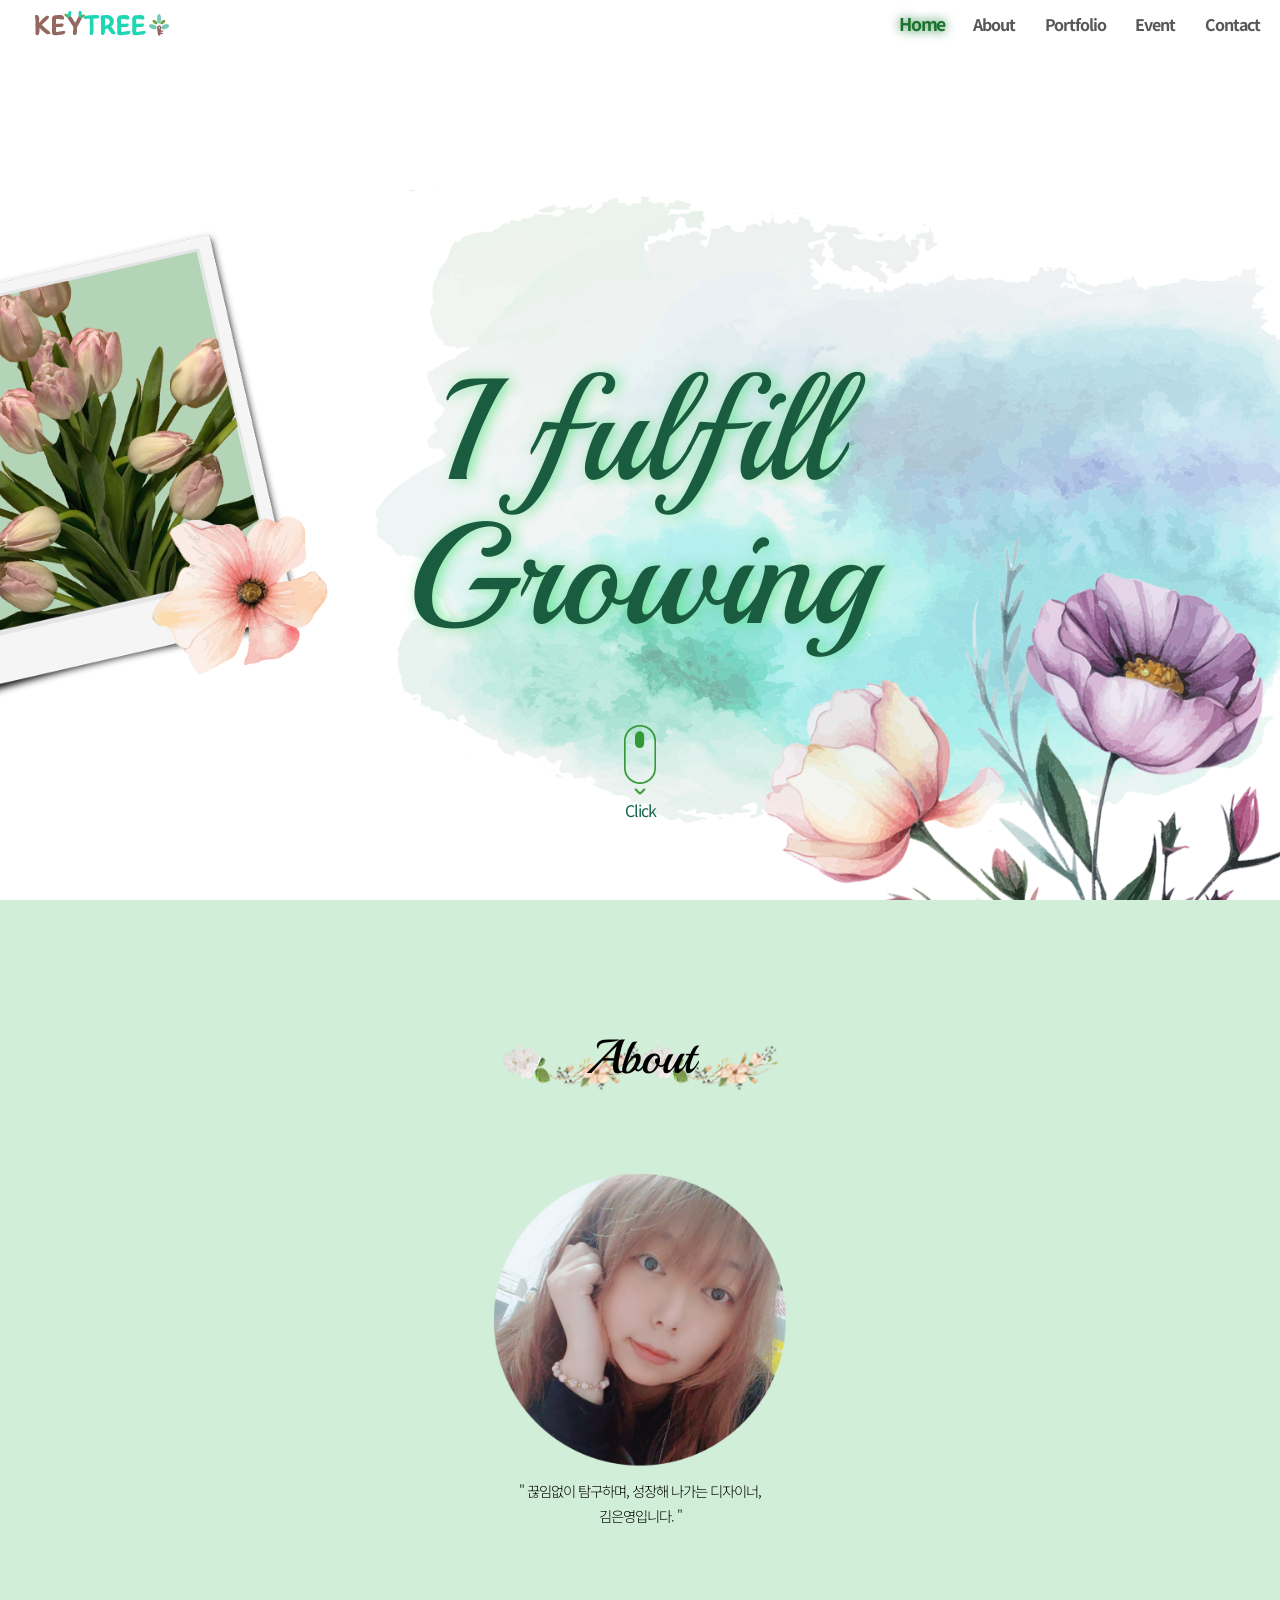
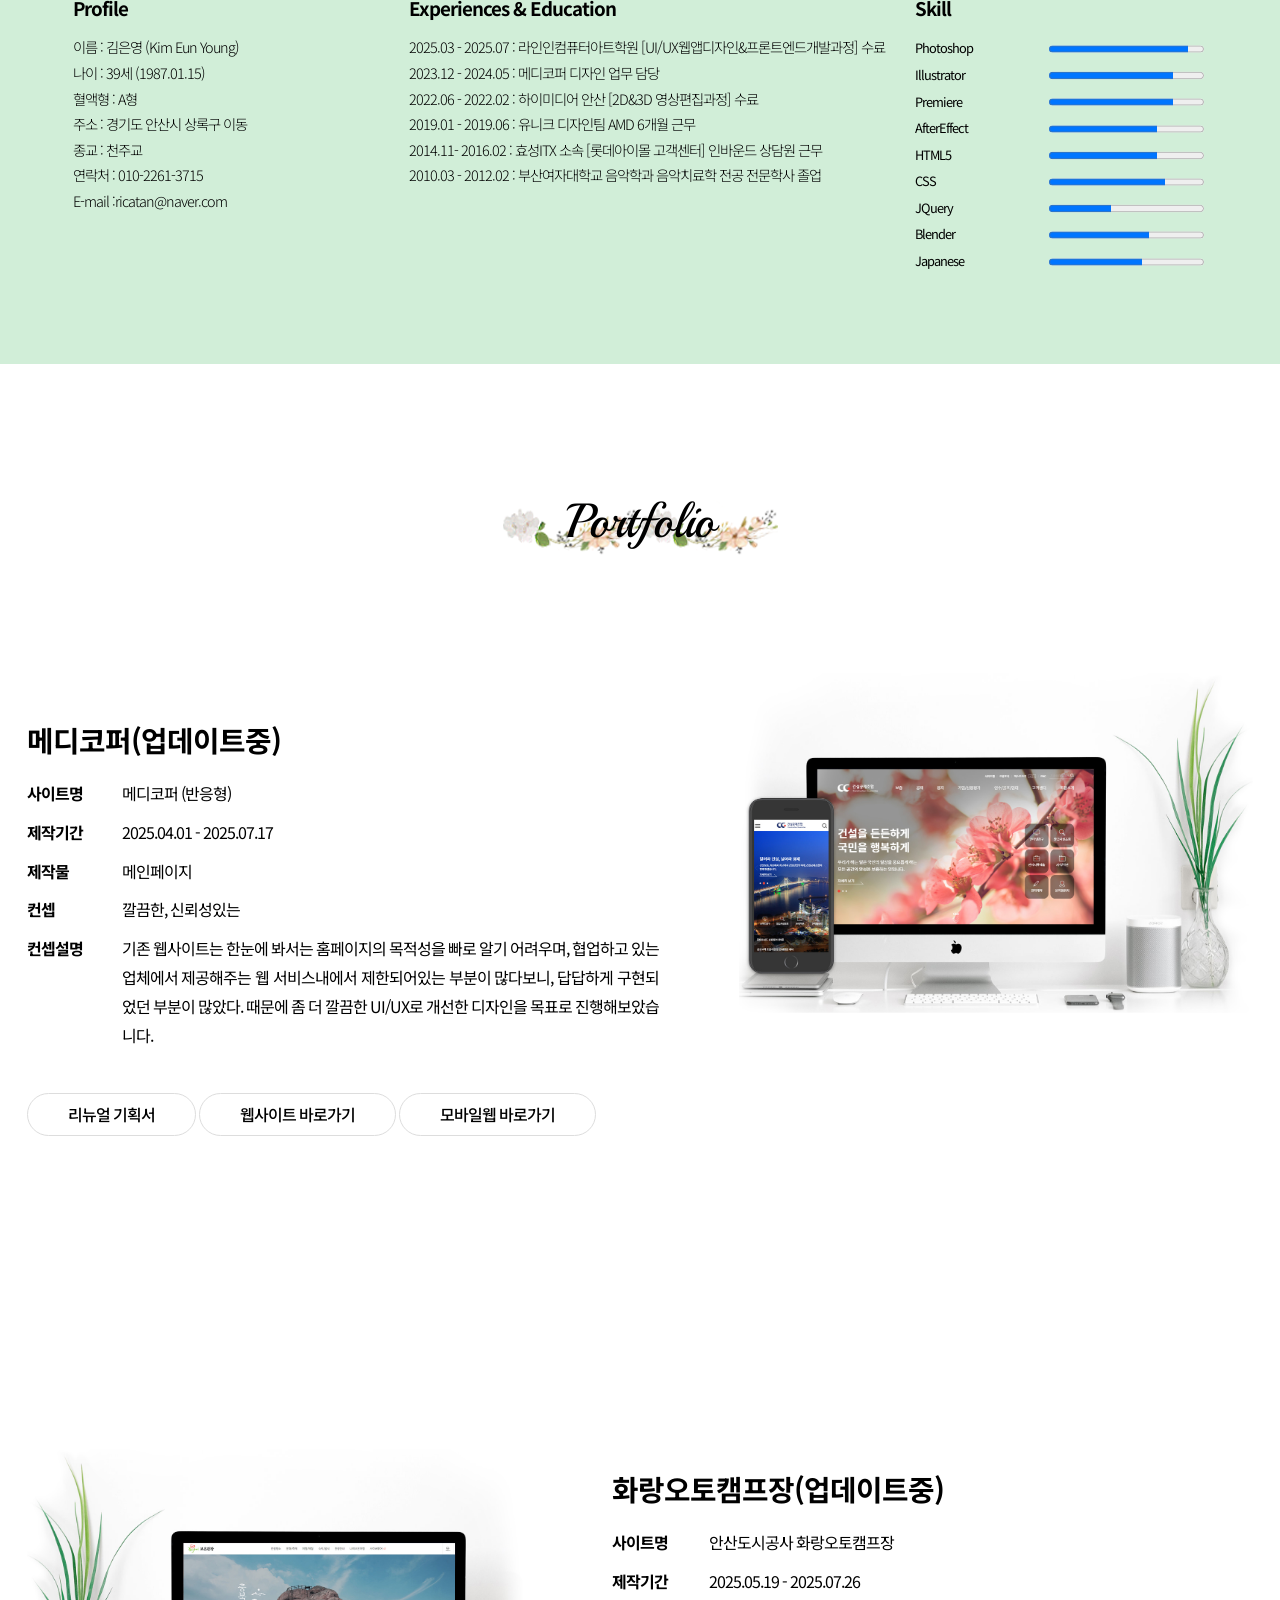
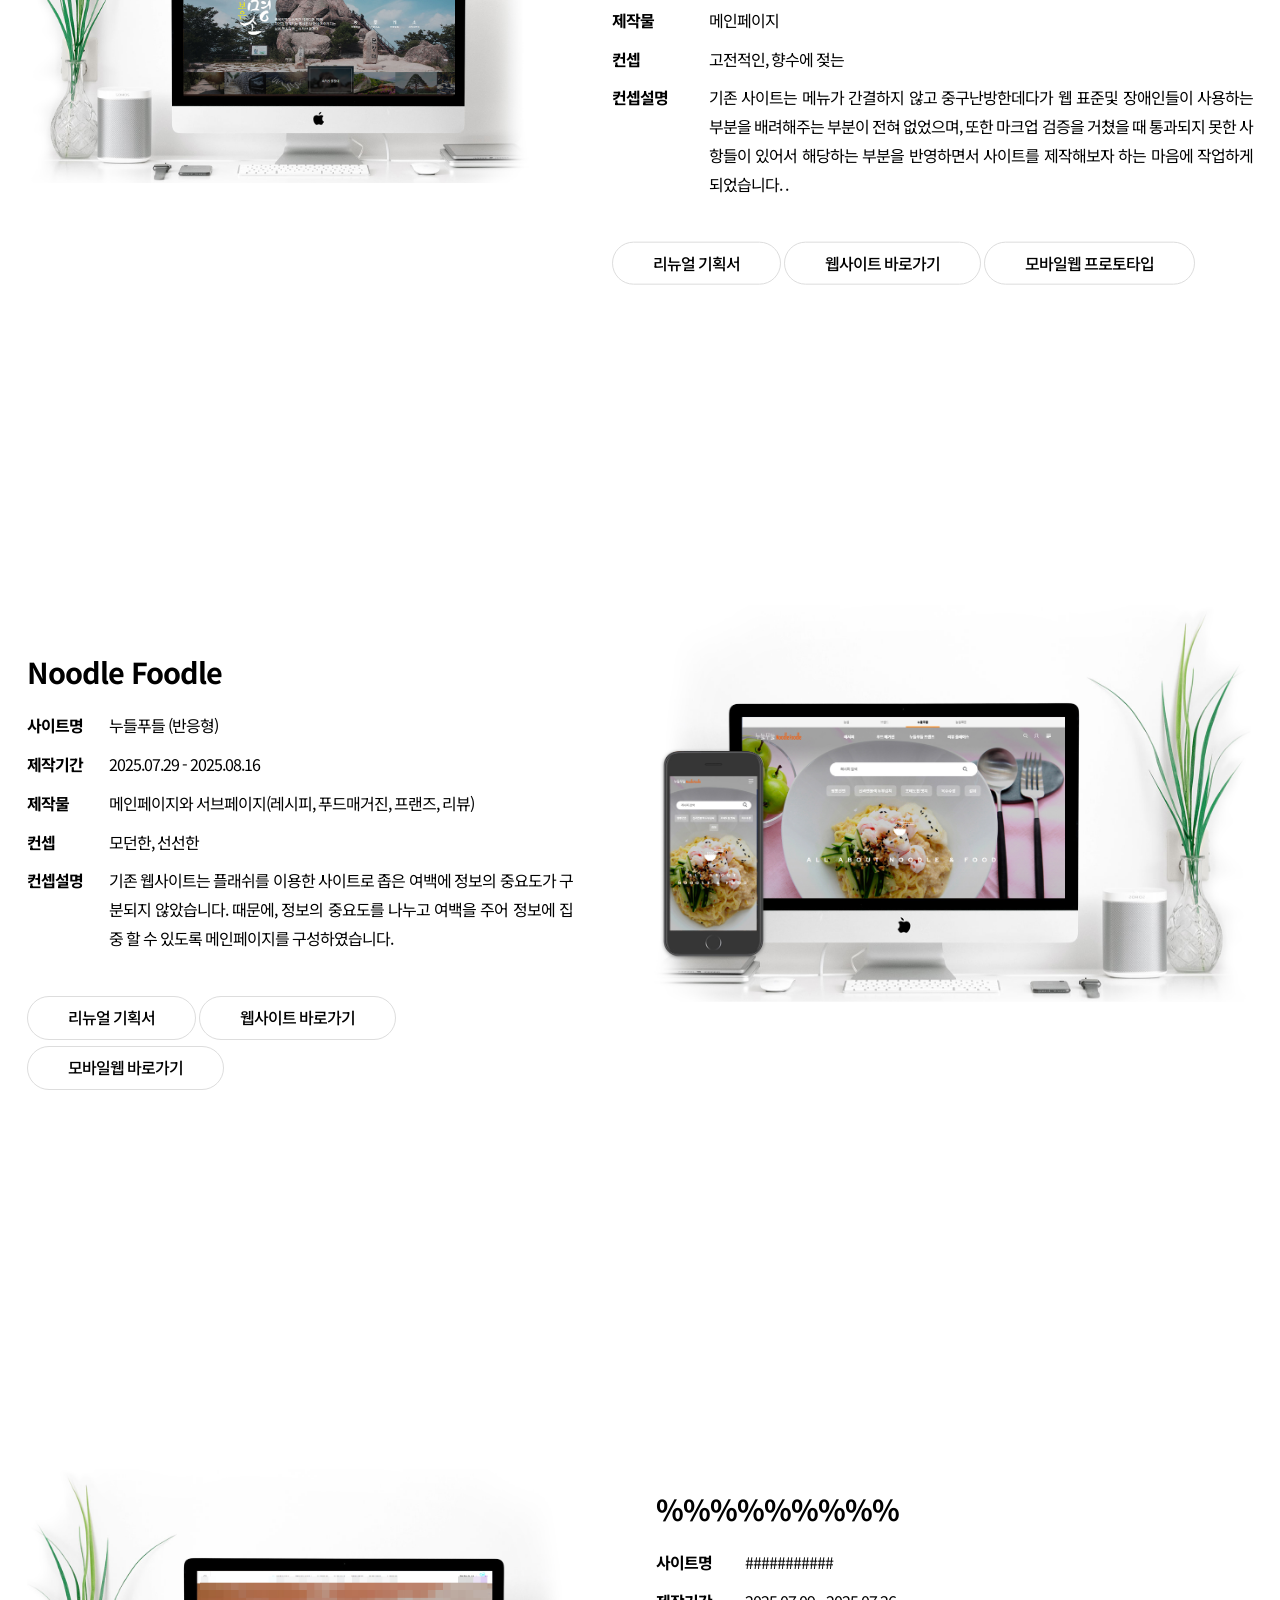
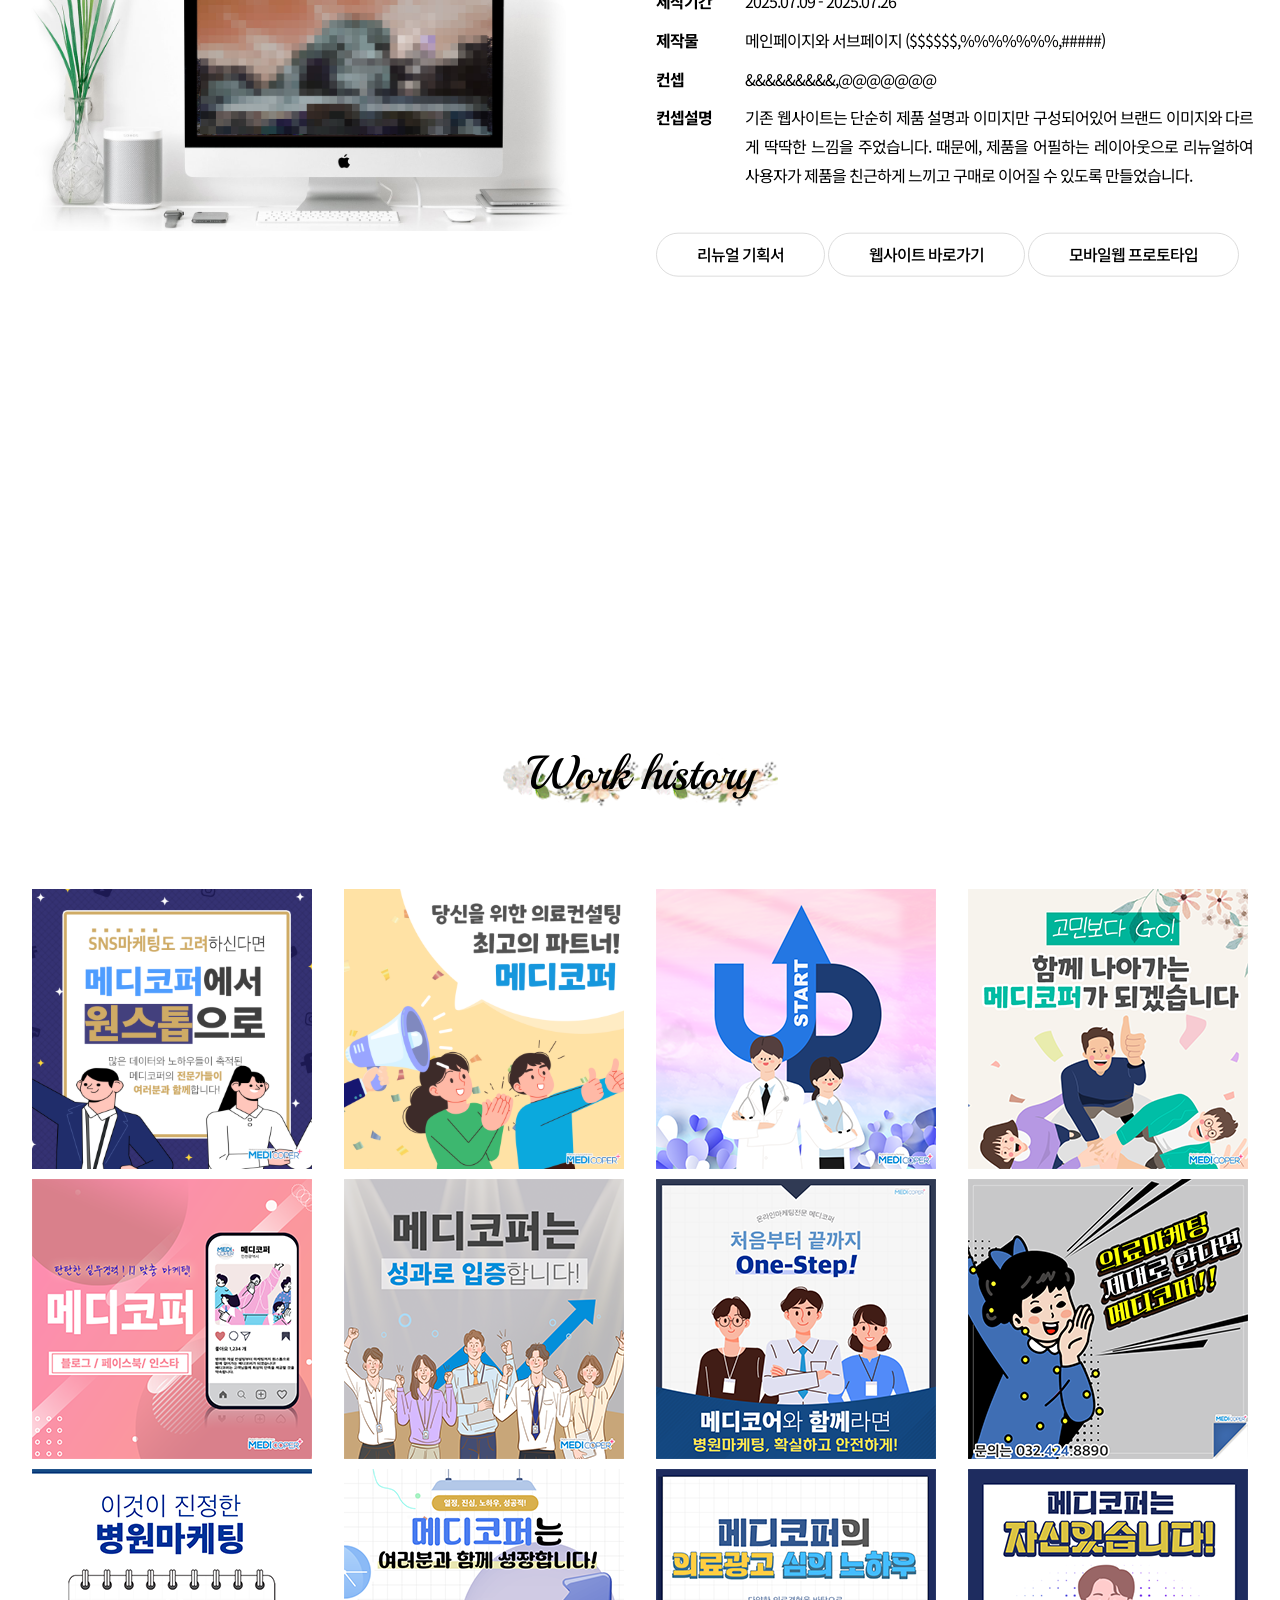
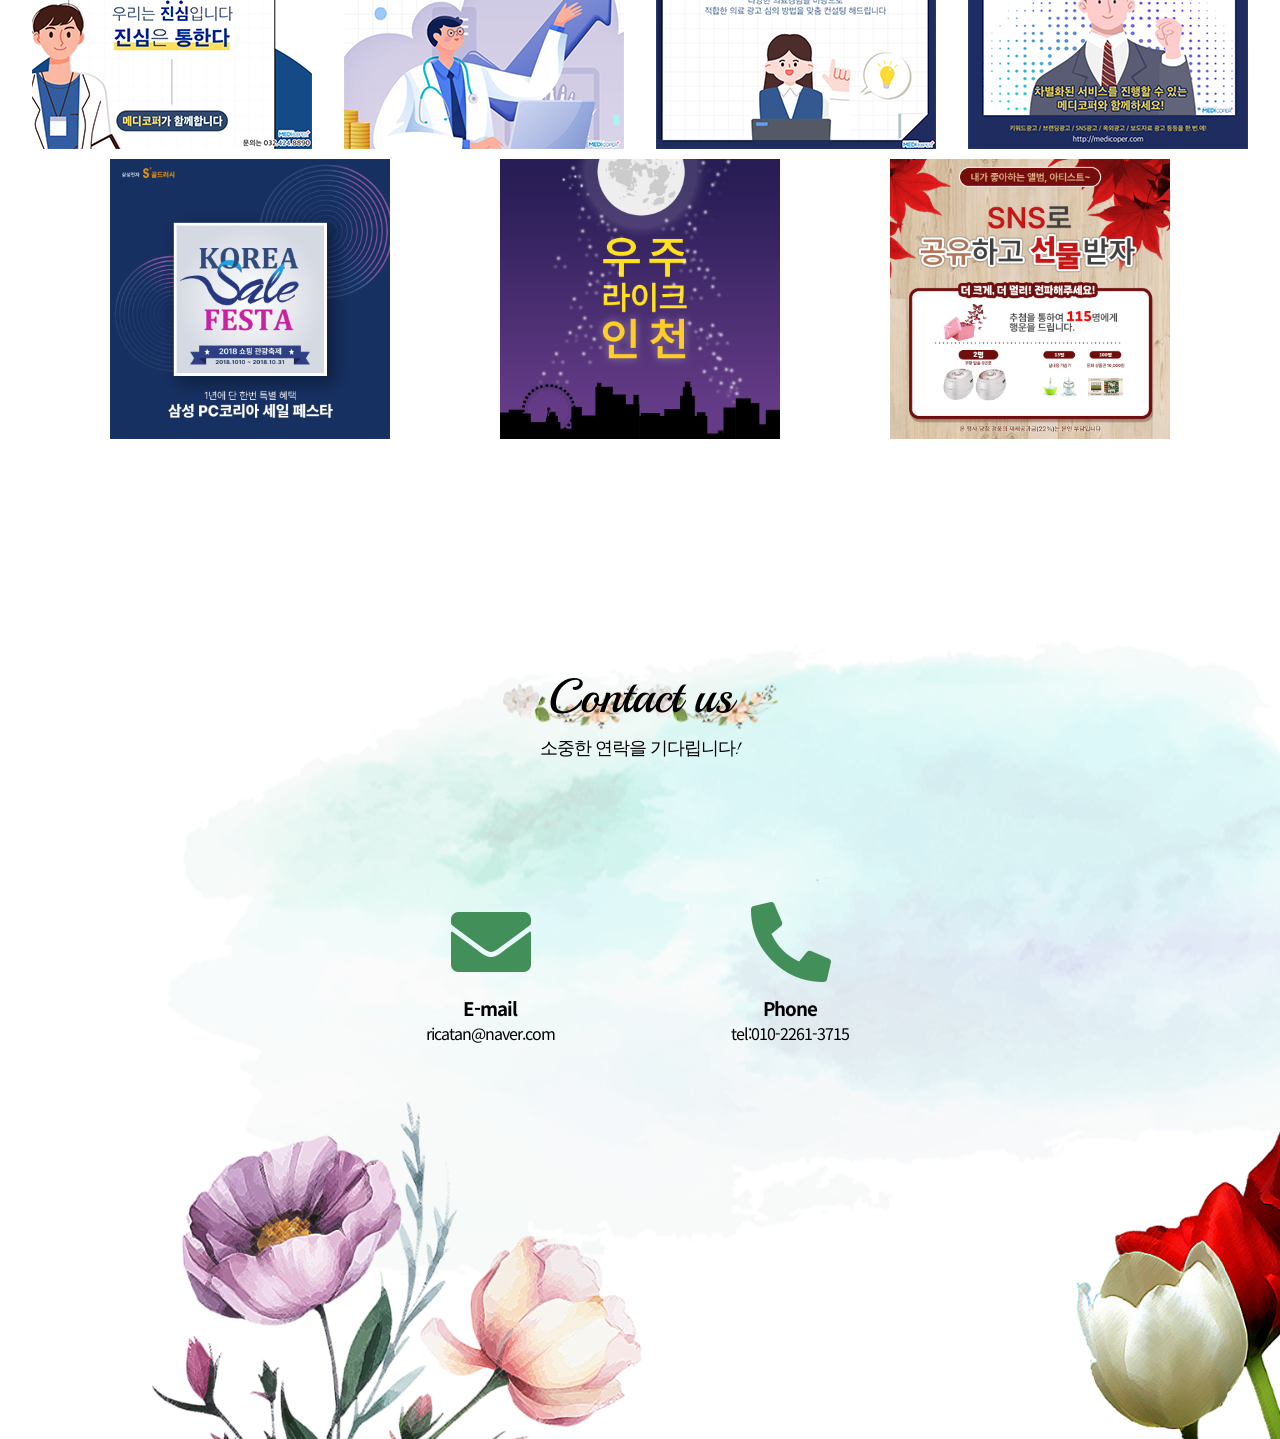
==== index.html @ 53c2357e "Add files via upload" ====
<!DOCTYPE html>
<html lang="ko">
<head>
<meta charset="utf-8">
<meta http-equiv="X-UA-Compatible" content="IE=edge">
<meta name="viewport" content="width=device-width, initial-scale=1.0">
<title> [ Keytree ] Welcome to My portfolio Homepage </title>
<script src="https://code.jquery.com/jquery-3.6.0.min.js"></script>
<script src="js/portfolio.js"></script>
<link rel="shortcut icon" href="images/fafa.ico" title="파비콘">
<link href="https://fonts.googleapis.com/css?family=Noto+Sans+KR:100,300,400,500,700,900&display=swap" rel="stylesheet">
<link href="https://fonts.googleapis.com/css2?family=Playball&display=swap" rel="stylesheet">
<link rel="stylesheet" href="https://use.fontawesome.com/releases/v5.15.2/css/all.css">
<link rel="stylesheet" href="css/portfolio.css">
</head>
<body>
	<nav>
		<div> 
			<p><img src="images/logo1.png" alt="Logo" id="Sitelogo"></p>
			<div id="menu">
				<a href="#top">Home</a>
				<a href="#about">About</a>
				<a href="#portfolio">Portfolio</a>
				<a href="#event">Event</a>
				<a href="#contact">Contact</a>
			</div>
		</div>
	</nav>
	<!--헤더, gnb 영역 종료, 메인컨텐츠 랜더링 시작.-->
	<header id="top">
		<div id="typing"></div>
		<div id="click">
			<img src="images/scroll_more.png" class="scImage">
			<!-- <i class="fas fa-chevron-down"></i> -->
			<a href="#about">Click</a>
		</div>
	</header>
	<section id="about" class="area">
		<h2 class="subTitle">About</h2>
		<img src="images/me.png" alt="김은영">
		<p>
			&#34; 끊임없이 탐구하며, 성장해 나가는 디자이너, <br>김은영입니다. &#34;		
		</p>
		<div>
			<section>
				<h3>Profile</h3>
				<p>
					이름 : 김은영 (Kim Eun Young)<br>
					나이 : 39세 (1987.01.15)<br>
					혈액형 : A형<br>
					주소 :  경기도 안산시 상록구 이동<br>
					종교 : 천주교 <br>
					연락처 : 010-2261-3715<br>
					E-mail :ricatan@naver.com
				</p>
			</section>
			<section>
				<h3>Experiences & Education</h3>
				<p>
					2025.03 - 2025.07 : 라인인컴퓨터아트학원 [UI/UX웹앱디자인&프론트엔드개발과정] 수료<br>
					2023.12 - 2024.05 : 메디코퍼 디자인 업무 담당 <br>
					2022.06 - 2022.02 : 하이미디어 안산 [2D&3D 영상편집과정] 수료<br>
					2019.01 - 2019.06 : 유니크 디자인팀 AMD 6개월 근무<br>
					2014.11-  2016.02 : 효성ITX 소속 [롯데아이몰 고객센터] 인바운드 상담원 근무<br>
 					2010.03 - 2012.02 : 부산여자대학교 음악학과 음악치료학 전공 전문학사 졸업
				</p>
			</section>
			<section id="skill">
				<h3>Skill</h3>
				<form>
					<p id="Photoshop">						
						<label>Photoshop</label>
						<progress value="0" max="100">90%</progress>
					</p>
					<p id="Illustrator">
						<label>Illustrator</label>
						<progress value="0" max="100">80%</progress>
					</p>
					<p id="Premiere">
						<label>Premiere</label>
						<progress value="0" max="100">80%</progress>
					</p>
					<p id="AfterEffect">
						<label>AfterEffect</label>
						<progress value="0" max="100">70%</progress>
					</p>
					<p id="Html">
						<label>HTML5</label>
						<progress value="0" max="100">70%</progress>
					</p>
					<p id="CSS">
						<label>CSS</label>
						<progress value="0" max="100">80%</progress>
					</p>
					<p id="JQuery">
						<label>JQuery</label>
						<progress value="0" max="100">75%</progress>
					</p>
					<p id="Blender">
						<label>Blender</label>
						<progress value="0" max="100">75%</progress>
					</p>
					<p id="Japanese">
						<label>Japanese</label>
						<progress value="0" max="100">60%</progress>
					</p>
				</form>
			</section>
		</div>
	</section>
	<div id="portfolio" class="area">
		<h2 class="subTitle">Portfolio</h2>
		<section id="port1">
			<div class="left">
				<h3>메디코퍼(업데이트중)</h3>
				<ul>
					<li>
						<b>사이트명</b>
						<span>메디코퍼 (반응형) </span>
					</li>						
					<li>
						<b>제작기간</b>
						<span>2025.04.01 - 2025.07.17</span>
					</li>
					<li>
						<b>제작물</b>
						<span>메인페이지</span>
					</li>
					<li>
						<b>컨셉</b>
						<span>깔끔한, 신뢰성있는</span>
					</li>
					<li>
						<b>컨셉설명</b>
						<span>기존 웹사이트는 한눈에 봐서는 홈페이지의 목적성을 빠로 알기 어려우며, 협업하고 있는 업체에서 제공해주는 웹 서비스내에서 
							제한되어있는 부분이 많다보니, 답답하게 구현되었던 부분이 많았다.  때문에 좀 더 깔끔한 UI/UX로 개선한 디자인을 목표로 진행해보았습니다.  </span>					
					</li>					
				</ul>
				<a href="plan/hankook/index.html" target="_blank">리뉴얼 기획서</a>
				<a href="site/everybot/index.html" target="_blank">웹사이트 바로가기</a>
				<a href="site/perfume/index.html" onclick="window.open(this.href, 'win1', 'top=10, left=100 , width=414, height=740, toolbar=no, scrollbars=no, resizable=yes'); return false;"   onkeypress="this.onclick()">모바일웹 바로가기</a>
			</div>
			<div class="right">
				<img src="images/portfolio-1.jpg" alt="포트폴리오 리움">
			</div>			
		</section>
		<section id="port2">
			<div class="left">
				<img src="images/portfolio-2.jpg" alt="포트폴리오 보은관광">
			</div>
			<div class="right">
				<h3>화랑오토캠프장(업데이트중)</h3>
				<ul>
					<li>
						<b>사이트명</b>
						<span>안산도시공사 화랑오토캠프장 </span>
					</li>
					<li>
						<b>제작기간</b>
						<span>2025.05.19 - 2025.07.26</span>
					</li>
					<li><b>
						제작물</b>
						<span>메인페이지</span>
					</li>
					<li>
						<b>컨셉</b>
						<span>고전적인, 향수에 젖는</span>
					</li>
					<li>
						<b>컨셉설명</b>
						<span>기존 사이트는 메뉴가 간결하지 않고 중구난방한데다가 웹 표준및 장애인들이 사용하는 부분을
							배려해주는 부분이 전혀 없었으며, 또한 마크업 검증을 거쳤을 때 통과되지 못한 사항들이 있어서
							해당하는 부분을 반영하면서 사이트를 제작해보자 하는 마음에 작업하게 되었습니다. .</span>
					</li>
				</ul>
				<a href="plan/hankook/index.html" target="_blank">리뉴얼 기획서</a>
				<a href="site/everybot/index.html" target="_blank">웹사이트 바로가기</a>		
				<a href="site/fashion/index.html" onclick="window.open(this.href, 'win1', 'top=10, left=100 , width=375, height=740, toolbar=yes, scrollbars=no, resizable=yes'); return false;"   onkeypress="this.onclick()">모바일웹 프로토타입</a>
			</div>
		</section>
		<section id="port3">
			<div class="left">
				<h3>Noodle Foodle</h3>
				<ul>
					<li>
						<b>사이트명</b>
						<span>누들푸들 (반응형)</span>
					</li>
					<li>
						<b>제작기간</b>
						<span>2025.07.29 - 2025.08.16</span>
					</li>
					<li>
						<b>제작물</b>
						<span>메인페이지와 서브페이지(레시피, 푸드매거진, 프랜즈, 리뷰)</span>
					</li>
					<li>
						<b>컨셉</b>
						<span>모던한, 선선한</span>
					</li>
					<li>
						<b>컨셉설명</b>
						<span>기존 웹사이트는 플래쉬를 이용한 사이트로 좁은 여백에 정보의 중요도가 구분되지 않았습니다. 때문에, 정보의 중요도를 나누고 여백을 주어 정보에 집중 할 수 있도록 메인페이지를 구성하였습니다.</span>
					</li>
				</ul>
				<a href="plan/hankook/index.html" target="_blank">리뉴얼 기획서</a>
				<a href="site/everybot/index.html" target="_blank">웹사이트 바로가기</a>
				<a href="site/fashion/index.html" onclick="window.open(this.href, 'win1', 'top=10, left=100 , width=414, height=740, toolbar=yes, scrollbars=no, resizable=yes'); return false;"   onkeypress="this.onclick()">모바일웹 바로가기</a>
			</div>
			<div class="right">
				<img src="images/portfolio-3.jpg" alt="포트폴리오 태영건설">
			</div>
		</section>
		<section id="port4">
			<div class="left">
				<img src="images/portfolio-4.jpg" alt="포트폴리오 @@@@">
			</div>
			<div class="right">
				<h3>%%%%%%%%%</h3>
				<ul>
					<li>
						<b>사이트명</b>
						<span>###########</span>
					</li>
					<li>
						<b>제작기간</b>
						<span>2025.07.09 - 2025.07.26</span>
					</li>
					<li><b>
						제작물</b>
						<span>메인페이지와 서브페이지 ($$$$$$,%%%%%%%,#####)</span>
					</li>
					<li>
						<b>컨셉</b>
						<span>&&&&&&&&&,@@@@@@@</span>
					</li>
					<li>
						<b>컨셉설명</b>
						<span>기존 웹사이트는 단순히 제품 설명과 이미지만 구성되어있어 브랜드 이미지와 다르게 딱딱한 느낌을 주었습니다. 때문에, 제품을 어필하는 레이아웃으로 리뉴얼하여 사용자가 제품을 친근하게 느끼고 구매로 이어질 수 있도록 만들었습니다.</span>
					</li>
				</ul>
				<a href="plan/hankook/index.html" target="_blank">리뉴얼 기획서</a>
				<a href="site/everybot/index.html" target="_blank">웹사이트 바로가기</a>		
				<a href="site/fashion/index.html" onclick="window.open(this.href, 'win1', 'top=10, left=100 , width=375, height=740, toolbar=yes, scrollbars=no, resizable=yes'); return false;"   onkeypress="this.onclick()">모바일웹 프로토타입</a>
			</div>
		</section>
	</div>
	<section id="event" class="area">
		<h2 class="subTitle">Work history</h2>
		<div>
			<div>
				<img src="images/event-1.png" alt="메디코퍼 카드뉴스">
				<p>
					<i class="fas fa-search"></i>
					<b>자세히보기</b>
				</p>
			</div>
			<div>
				<img src="images/event-2.png" alt="메디코퍼 카드뉴스2">
				<p>
					<i class="fas fa-search"></i>
					<b>자세히보기</b>
				</p>
			</div>
			<div>
				<img src="images/event-3.png" alt="메디코퍼 카드뉴스3">
				<p>
					<i class="fas fa-search"></i>
					<b>자세히보기</b>
				</p>
			</div>
			<div>
				<img src="images/event-4.png" alt="메디코퍼 카드뉴스4">
				<p>
					<i class="fas fa-search"></i>
					<b>자세히보기</b>
				</p>
			</div>
			<div>
				<img src="images/event-5.png" alt="메디코퍼 카드뉴스5">
				<p>
					<i class="fas fa-search"></i>
					<b>자세히보기</b>
				</p>
			</div>
			<div>
				<img src="images/event-6.png" alt="메디코퍼 카드뉴스6">
				<p>
					<i class="fas fa-search"></i>
					<b>자세히보기</b>
				</p>
			</div>
			<div>
				<img src="images/event-7.png" alt="메디코퍼 카드뉴스7">
				<p>
					<i class="fas fa-search"></i>
					<b>자세히보기</b>
				</p>
			</div>
			<div>
				<img src="images/event-8.png" alt="메디코퍼 카드뉴스8">
				<p>
					<i class="fas fa-search"></i>
					<b>자세히보기</b>
				</p>
			</div>
			<div>
				<img src="images/event-9.png" alt="메디코퍼 카드뉴스9">
				<p>
					<i class="fas fa-search"></i>
					<b>자세히보기</b>
				</p>
			</div>			
			<div>
				<img src="images/event-10.png" alt="메디코퍼 카드뉴스10">
				<p>
					<i class="fas fa-search"></i>
					<b>자세히보기</b>
				</p>
			</div>
			<div>
				<img src="images/event-11.png" alt="메디코퍼 카드뉴스11">
				<p>
					<i class="fas fa-search"></i>
					<b>자세히보기</b>
				</p>
			</div>
			<div>
				<img src="images/event-12.png" alt="메디코퍼 카드뉴스12">
				<p>
					<i class="fas fa-search"></i>
					<b>자세히보기</b>
				</p>
			</div>			
			<div>
				<img src="images/event-13_big.png" alt="홍보용 배너 작업물1">
				<p>
					<i class="fas fa-search"></i>
					<b>자세히보기</b>
				</p>
			</div>
			<div>
				<img src="images/event-14_big.png" alt="홍보용 배너 작업물2">
				<p>
					<i class="fas fa-search"></i>
					<b>자세히보기</b>
				</p>
			</div>
			<div>
				<img src="images/event-15_big.png" alt="홍보용 배너 작업물2">
				<p>
					<i class="fas fa-search"></i>
					<b>자세히보기</b>
				</p>
			</div>
		</div>
	</section>
	<section id="contact" class="area">
		<h2 class="subTitle">
			Contact us
			<b>소중한 연락을 기다립니다!</b>
		</h2>		
		<div>
			<section>
				<i class="fas fa-envelope"></i>
				<h3>E-mail</h3>
				<p>ricatan@naver.com</p>
			</section>
			<section>
				<a class="fas fa-phone-alt" href="tel:010-2261-3715"></a>
				<h3>Phone</h3>
				<a href="tel:010-2261-3715">tel:010-2261-3715</a>
			</section>
		</div>
	</section>
	<!-- 큰이미지 팝업모달 -->
	<section id="popup">
		<h3>클릭한 작품의 제목</h3>
		<img src="#" alt="#">
	</section>
</body>
</html>
---- css/portfolio.css ----
@charset "utf-8";

/*공통*/
* {
	margin:0; padding:0; box-sizing:border-box;	
}
::-webkit-scrollbar {width:0px;}
html {scroll-behavior:smooth;}
html, body {
	font:12pt/160% 'Noto Sans KR' , sans-serif;
	letter-spacing:-0.75pt;
}

.subTitle{
	display: block;
	font-family: "Playball", cursive;
	font-weight: 400;
	font-style: normal;
	background-image: url(../images/subtitle_bg.png);
	width: 275px;
	margin: auto;
	height: 58px;
	padding: 10px 20px;
}
img {
	display:block; max-width:100%;
}
a {text-decoration:none;}


/*상단 내비게이션*/
nav {
	position:fixed; width:100%; z-index:1;
	/* padding:20pt 10pt 10pt 10pt; */ padding:0px;
	font-weight:700; 
}
nav.act {background:#bee5d8; border-bottom: 1px solid rgba(95, 149, 116, 0.357);
	box-shadow: 0 7px 10px 3px rgba(175,212,181,0.66);
}

nav.act #menu a{ color:rgb(4, 99, 88); }

nav.act #menu a:hover, #menu a.act{ color:rgb(27, 114, 44); 
	text-shadow:0 0 10px rgb(20, 113, 48); transform:scale(1.1) translateY(-1px);}

nav> div {
	max-width:1490px; margin:auto; display:flex; padding: 0 20px;
}
nav p {
	color:white; font-size:1.2rem;
	flex:1;
}
#menu {align-self: center;}
#menu a {
	color:rgb(87, 87, 87); margin-left:20pt;
	display:inline-block;
}
/* #menu a:hover, #menu a.act {
	color:rgb(65, 180, 100); text-shadow:0 0 10px rgb(65, 180, 100); transform:scale(1.1) translateY(-1px);
} */

/*헤더(배경이미지)*/
#top {
	height:100vh;
	background:url("../images/backck001.png") no-repeat fixed center top/ cover;
}
#typing {
	height:50vh; color:rgb(26, 92, 63); text-align:center; line-height:100%;
	font-family: "Playball", cursive;
	font-size:9rem; padding:40vh 1px 0 1px;
	text-shadow: 4px 0px 14px rgba(94, 227, 134, 0.8);
}
#click {	
	max-width:100px; margin:auto; margin-top:30vh;
	text-align:center;
}
#click i {
	font-size:2.5rem; color:rgb(20, 102, 72); display:block;
	animation:upDown 1s infinite;
}
@keyframes upDown {
	from 	{transform:translateY(-10pt); opacity:0;}
	to 		{transform:translateY(0pt);   opacity:1;}
}

#click a {color:rgb(20, 102, 72);}

.scImage{
	width: 70%;
	height: 70%;
	margin: auto;
	animation-name: mouse;
	animation-duration: 2s;
	animation-iteration-count:infinite;
}

@keyframes mouse {
	from {opacity: 0;}
	to{opacity: 100%;}
}


/*** 공통: About / Portfolio / Event / Contant */
.area {
	padding:15vh 0 10vh 0; min-height:100vh;
}
.area h2 {
	text-align:center; font-size:3rem; margin-bottom:60pt;
}

/*About(자기소개)*/
#about {
	background:#d1eed8;
}
#about img {
	width:220pt; margin:auto;
}
#about> p {
	max-width:200pt; margin:auto; text-align:center;
	padding-top:10px;
}
#about mark {
	font-size:0.8rem;
}
#about span {
	transform:translateX(-15px); display:inline-block;
}

/*profile / Experiences & Education / skill*/
#about> div {	
	max-width:850pt; margin:auto; display:flex;
}
#about h3 		{padding:50pt 0  10pt 0;}
#about p 		{font-size:0.9rem; font-weight:300;}

/*profile*/
#about section:nth-child(1){
	flex:1.3; padding-right:20px;
}
/*Experiences & Education*/
#about section:nth-child(2){
	flex:2; padding-right:20px;
}
/*skill*/
#skill  {flex:1.2;}
#skill label {
	font-size:0.8rem; font-weight:400;
	display:inline-block; width:45%;
}
#skill progress {
	width:53%; 
}
#skill ::-webkit-progress-bar {
	background:#eee; height:10px; border-radius:5px;
}
#skill ::-webkit-progress-value {
	background:rgb(25, 165, 67); border-radius:5px;
}


/***** portfolio *****/
/*아래는 적용하려다 만거 */
/* #portfolio::before{
	display: block;
	content: '';
	background-image:url("../images/backckck0001.png") no-repeat fixed center top/ cover;
} */
#portfolio {
	padding-left:20pt; padding-right:20pt;
	max-width:1400px; margin:auto; overflow:hidden;
/* 	background:url("../images/backckck0001.png") no-repeat fixed center top/ cover; */
}
#portfolio section {
	display:flex;
}
#portfolio section:not(:first-of-type){
	min-height:90vh; padding-top:17vh;
}
#portfolio div.left {
	margin-right:60pt;
}
#portfolio h3 {
	font-size:1.8rem; padding-bottom:20pt;
}
#portfolio ul {
	list-style:none; line-height:180%;
	padding-bottom:25pt;
}
#portfolio li {display:flex; padding-bottom:10px;}
#portfolio b 	{flex:0.15;}
#portfolio span {flex:0.85; text-align:justify;}
#portfolio a 	{
	border:1px solid #ddd; padding:6pt 30pt; 
	border-radius:20pt; color:black; font-weight:500;
	font-size:1rem; display:inline-block; margin-bottom:5pt;
}
#portfolio a:hover {
	background:#5ead90; color:white;
}

/*포폴들에 들어가는 제목 앞에 줄 아이콘 영역*/
/* .siteName{
	border: 1px solid red;
} */




/*첫번째 포폴 (아래에서 위로 서서히 올라온다) */
#port1 {
	padding:10vh 0 17vh 0; transform:translateY(100pt);
	opacity:0; transition:2s;
}
#port1.act {
	transform:translateY(0pt); opacity:1;
}
#port1 img {
	transform:translateY(-40pt);
}

/*두번째 포폴*/
#port2 div.left {
	transform:translateX(-50vw);  transition:2s;
}
#port2 div.right{
	transform:translate(50vw, 20pt); transition:2s;
}
#port2.act div.left  {transform:translateX(0);}
#port2.act div.right {transform:translate(0, 20pt);}


/*세번째 포폴*/
#port3 img {
	transform:translateY(-40pt);
}
#port3 div.left  {transform:scale(0); transition:2s;}
#port3 div.right {transform:scale(0); transition:2s;}
#port3.act div.left  {transform:scale(1);}
#port3.act div.right {transform:scale(1);}

/*네번째 포폴*/
/* #port4 			{ 조만간 여기 채워넣을 것

} */
#port4 div.left {transform:translateX(-50vw);     transition:2s;}
#port4 div.right{transform:translate(50vw, 20pt); transition:2s;}

#port4.act div.left  {transform:translateX(0);}
#port4.act div.right {transform:translate(0, 20pt);}


/***** Event ****/
#event {	
	max-width:1500px; margin:auto;
}
#event> div{
	display:flex; flex-wrap:wrap; justify-content:space-evenly;
}

/*정사각형 항목들 영역*/
#event> div> div {
	width:280px; position:relative; margin-bottom:10px;
	overflow:hidden;
}

/*마우스를 대면 투명한 검정바탕이 나타난다*/
#event> div> div:hover p   {opacity:1;}
#event> div  img  {transition:0.5s;}
#event> div> div:hover img {transform:scale(1.1);}

/*투명한 검정바탕*/
#event> div p {
	position:absolute; background:rgba(0,0,0, 0.75); 
	width:100%; height:100%;top:0; color:white;
	text-align:center; opacity:0; transition:0.5s;
}
/*자세히보기*/
#event> div b {
	font-weight:300; padding-top:10pt; display:block;
}


/*돋보기모양*/
#event> div i {
	font-size:2rem; margin-top:38%; display:block;
}


/***** Contact *****/
#contact {background-image: url(../images/backck002.png); background-size: cover;}
#contact b {
	display:block; 
	font-size:1.1rem; font-weight:400;
	padding-top:20pt;
}
#contact div {	
	max-width:600px; margin:auto; display:flex;
	padding-top:10vh;
}
#contact section {
	flex:1; text-align:center;
}
#contact i, #contact a.fas {
	font-size:5rem; color:#428f5a; padding-bottom:10pt;
}
#contact a:last-child {color:black;}


/*****큰이미지 팝업모달 *****/
#popup {
	position:fixed; background:rgba(0,0,0, 0.9); z-index:1;
	top:0; width:100vw; height:100vh; overflow:auto;  display:none;
}
#popup h3 {
	color:white; text-align:center; padding:15pt;
}
#popup img {
	margin:auto; max-width:700px; 
}

/************************************************/
/*600픽셀이하 넓이에 해당되는 브라우저에서 이 디자인들이 적용됨.*/
@media(max-width:600px){
	/* nav {padding:10pt 5pt 5pt 5pt; } */
	nav>div {flex-direction:column;}
	nav p  	{margin-bottom:5pt; margin: auto;}
	
	#menu {display:flex; width:100%; justify-content: space-between;}
	#menu a:first-child {margin-left:0;}
	#menu a {font-size:0.9rem; margin:0;}
	#typing {font-size:2rem;}
	
	#about> div {flex-direction:column; padding:0 10pt;}
	#about img 	{width:200px;}
	#skill label{width:38%;}
	#skill progress {width:58%;}
	
	#portfolio {padding-left:10px; padding-right:10px;}
	#portfolio section {flex-direction:column;}
	#portfolio div.left {margin-right:0;}
	#portfolio section:nth-of-type(odd) div.left{order:2;}
	#portfolio section:nth-of-type(odd) div.right{order:1;}
	#portfolio section:not(:first-child){padding-top:0vh;}
	#portfolio ul {padding-bottom:10pt;}
	#portfolio li {flex-direction:column;}	
	#portfolio a {padding:4pt 6pt 5px 6px;}
		
	#port1 {padding-top:0; transform:translateY(0pt); opacity:1;}
	
	#port2 {padding-bottom:100pt;}
	#port2 div.left {transform:translateX(0);}
	#port2 div.right{transform:translate(0,30pt);}
	
	#port3 {padding-top:30vh;}
	#port3 img {transform:translateY(0pt);}
	#port3 div.left {padding-top:30pt; transform:scale(1);}
	#port3 div.right {transform:scale(1);}
	
	#event> div> div {width:90%;}
	#event img 	{width:100%;}
	
	#contact div {padding-top:6vh;}	
	
	#popup img {width:100%;}
}
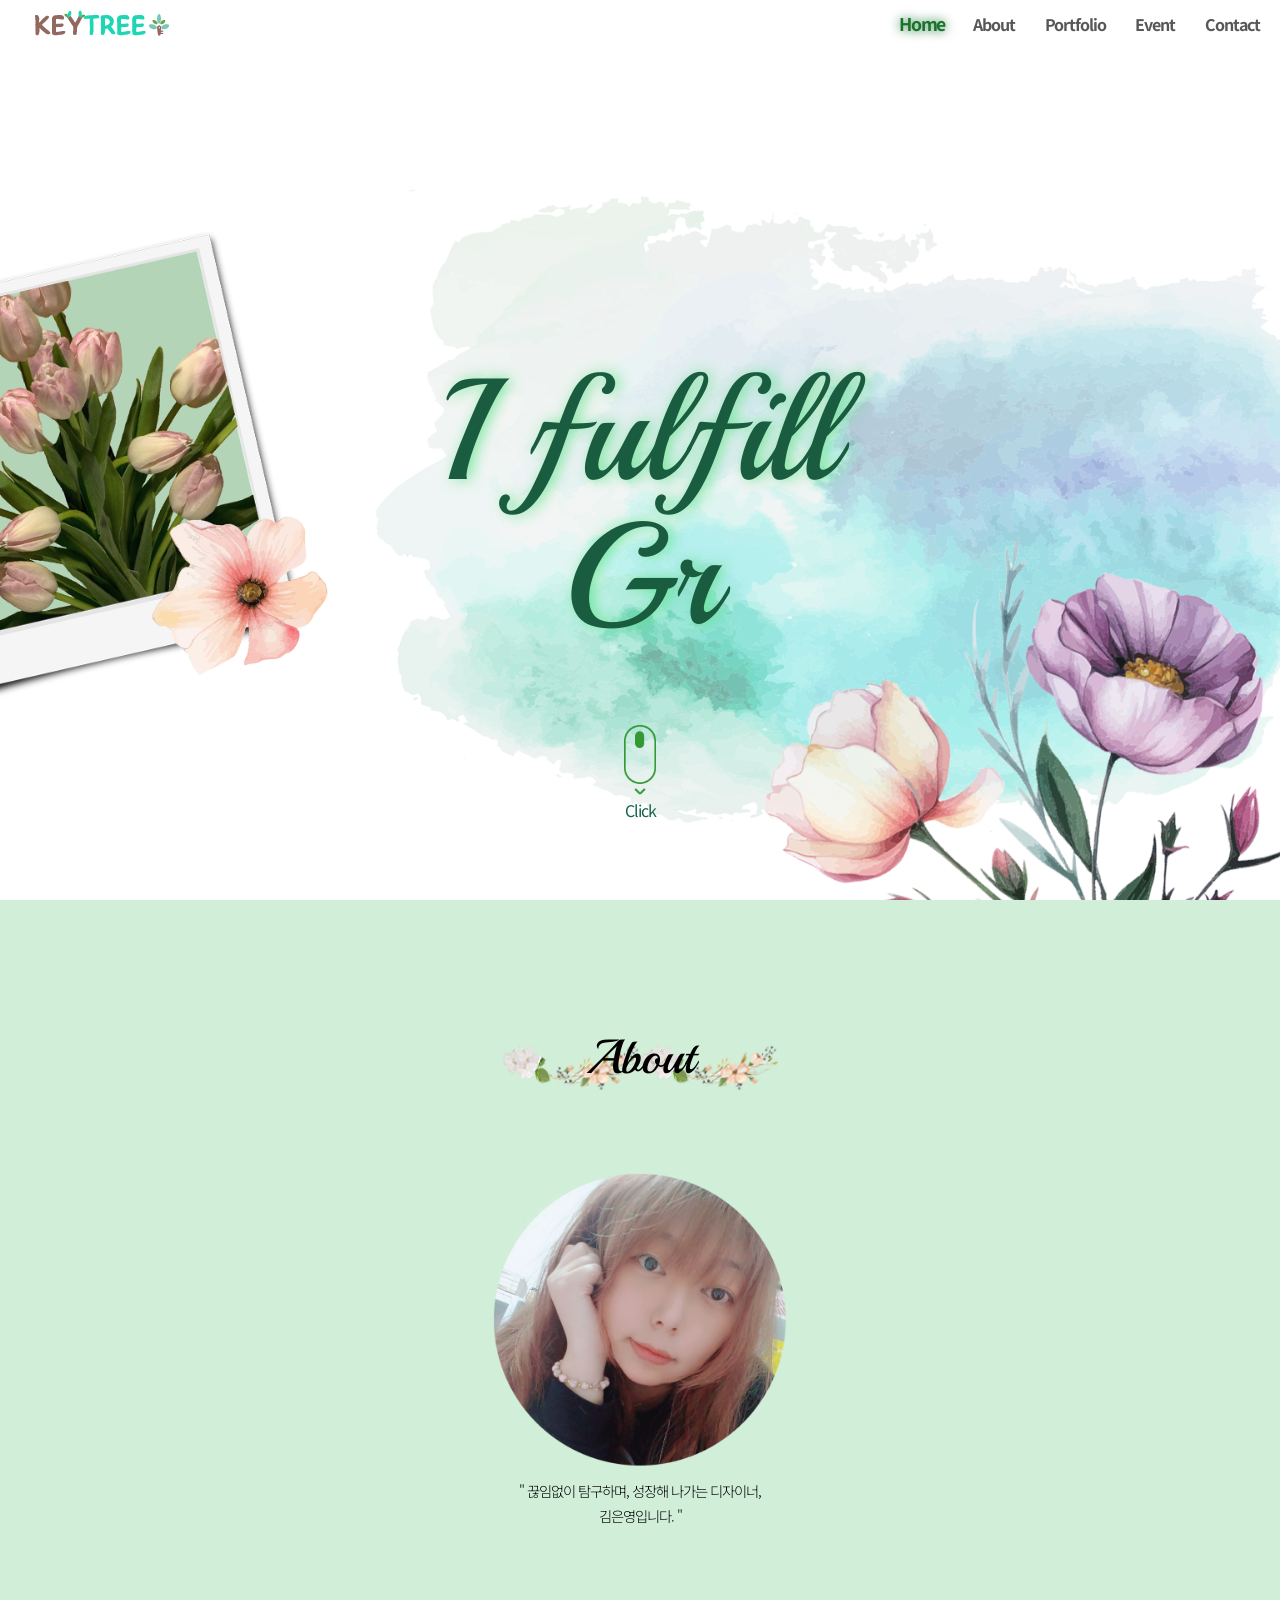
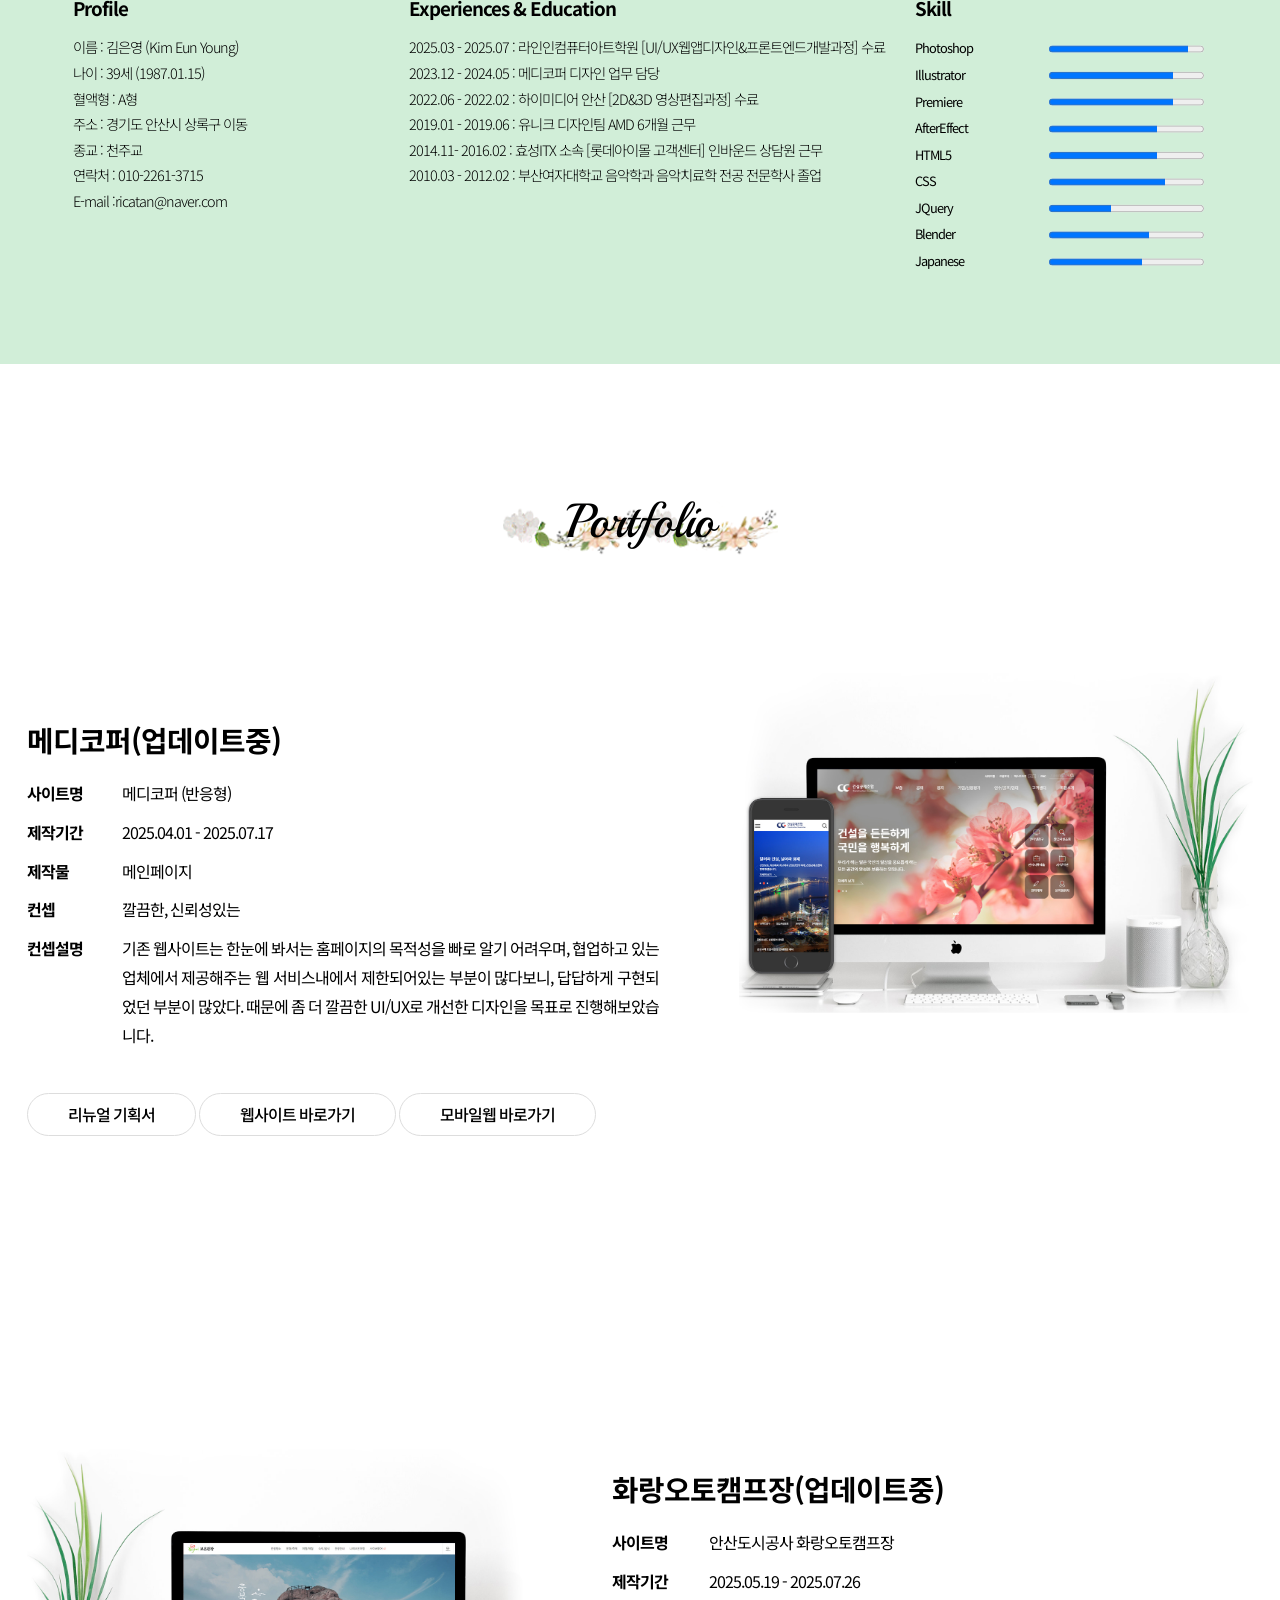
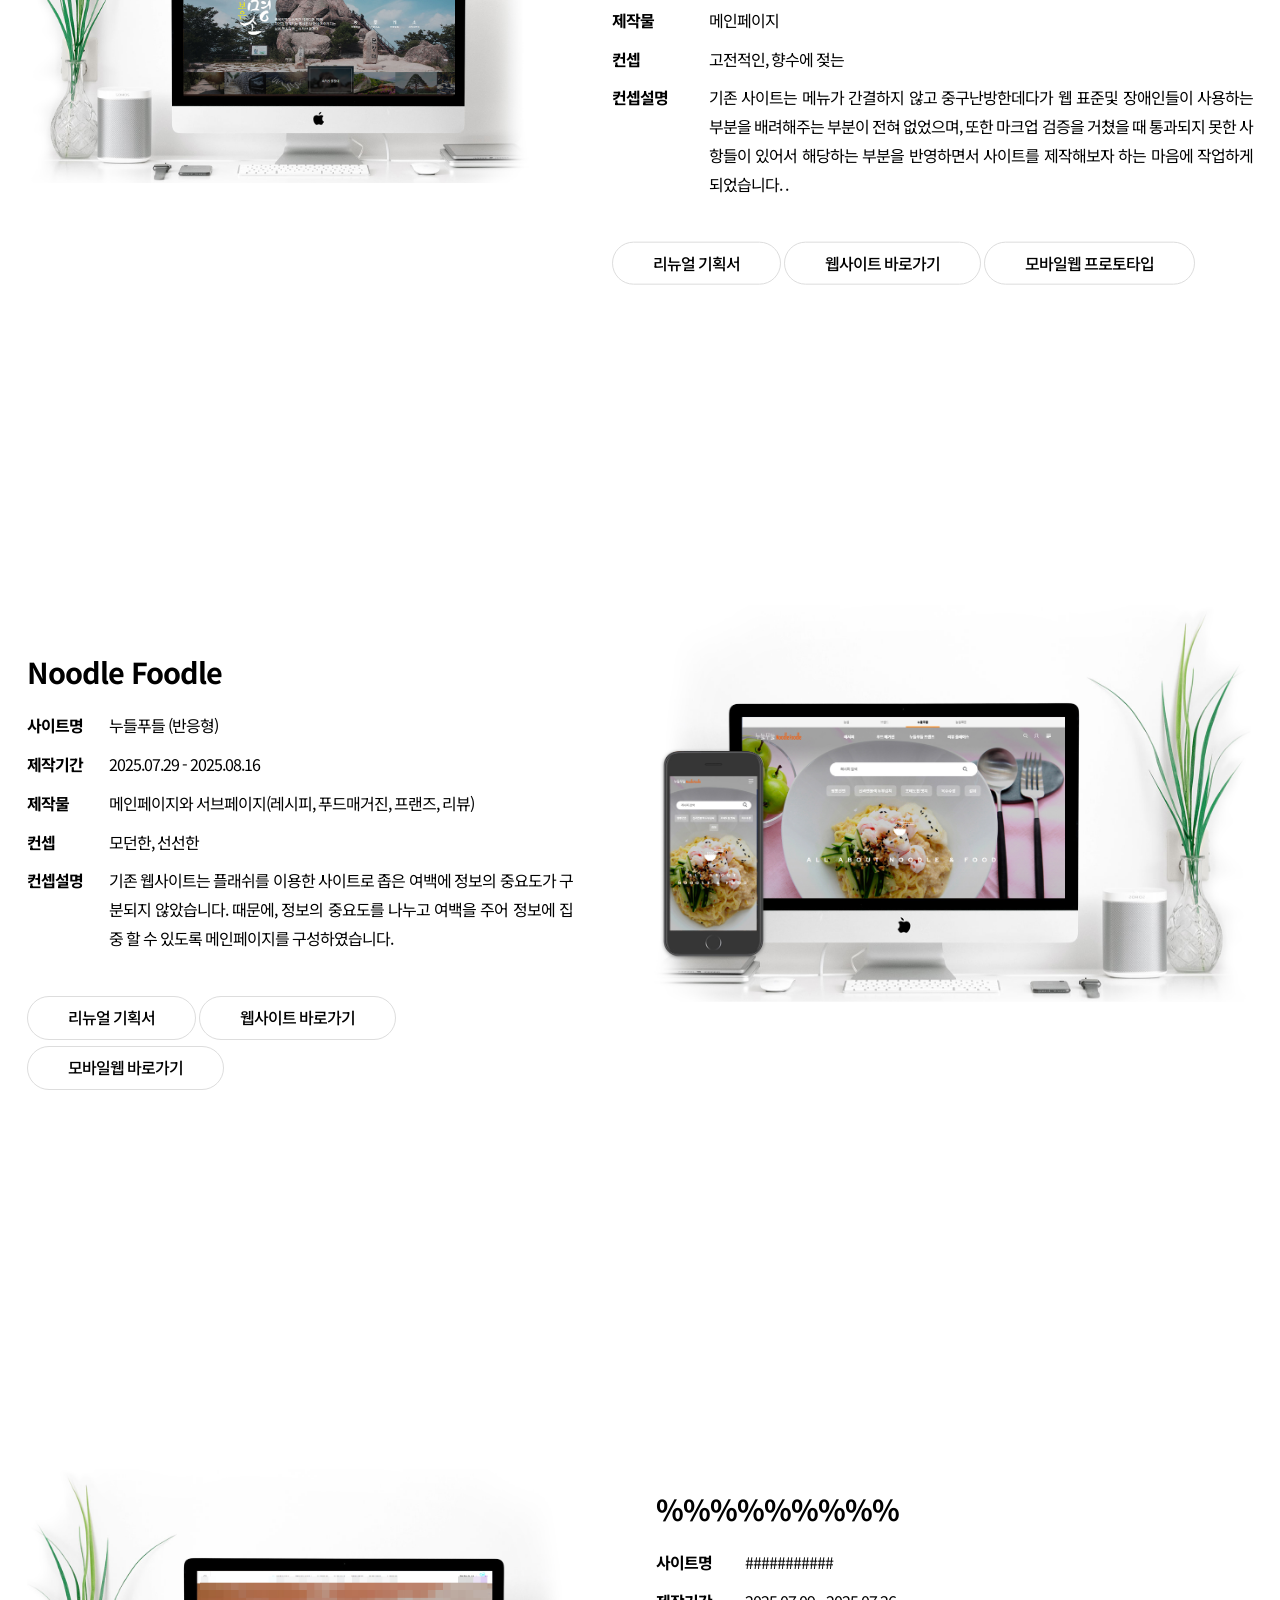
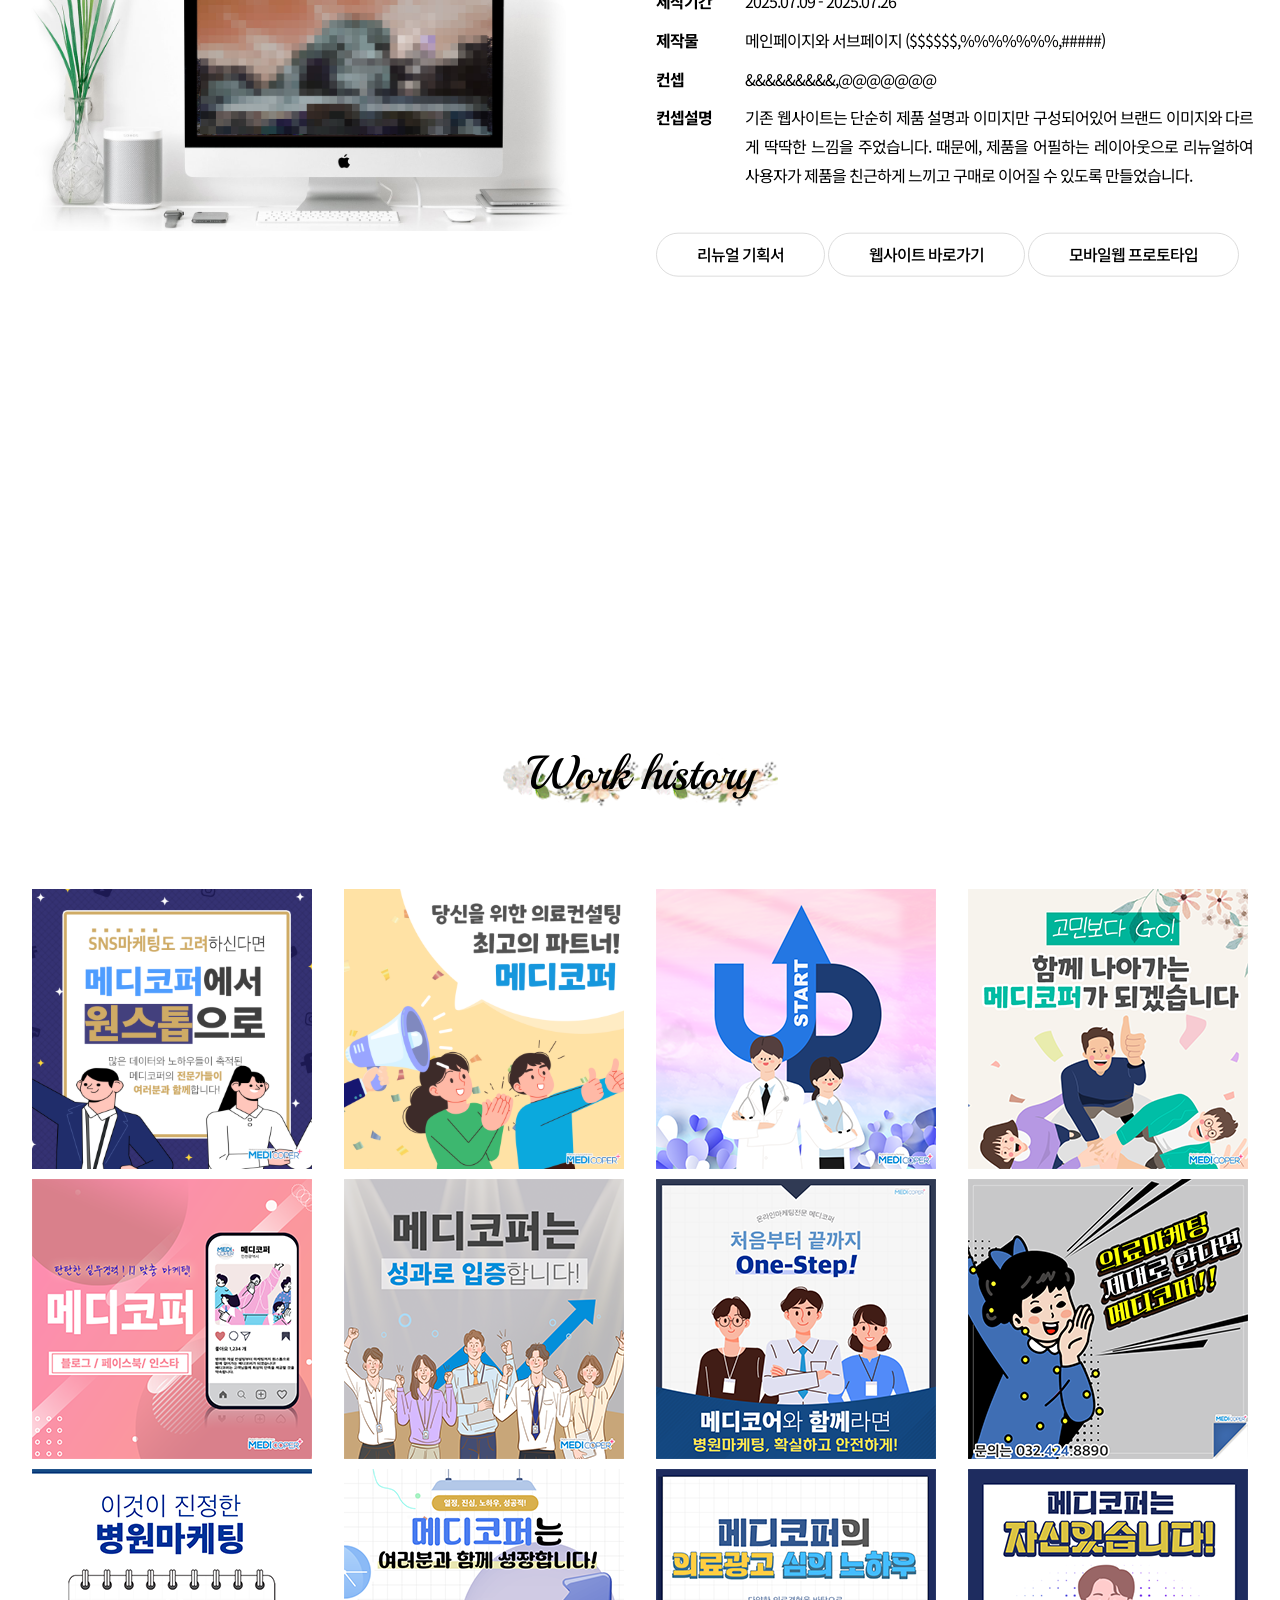
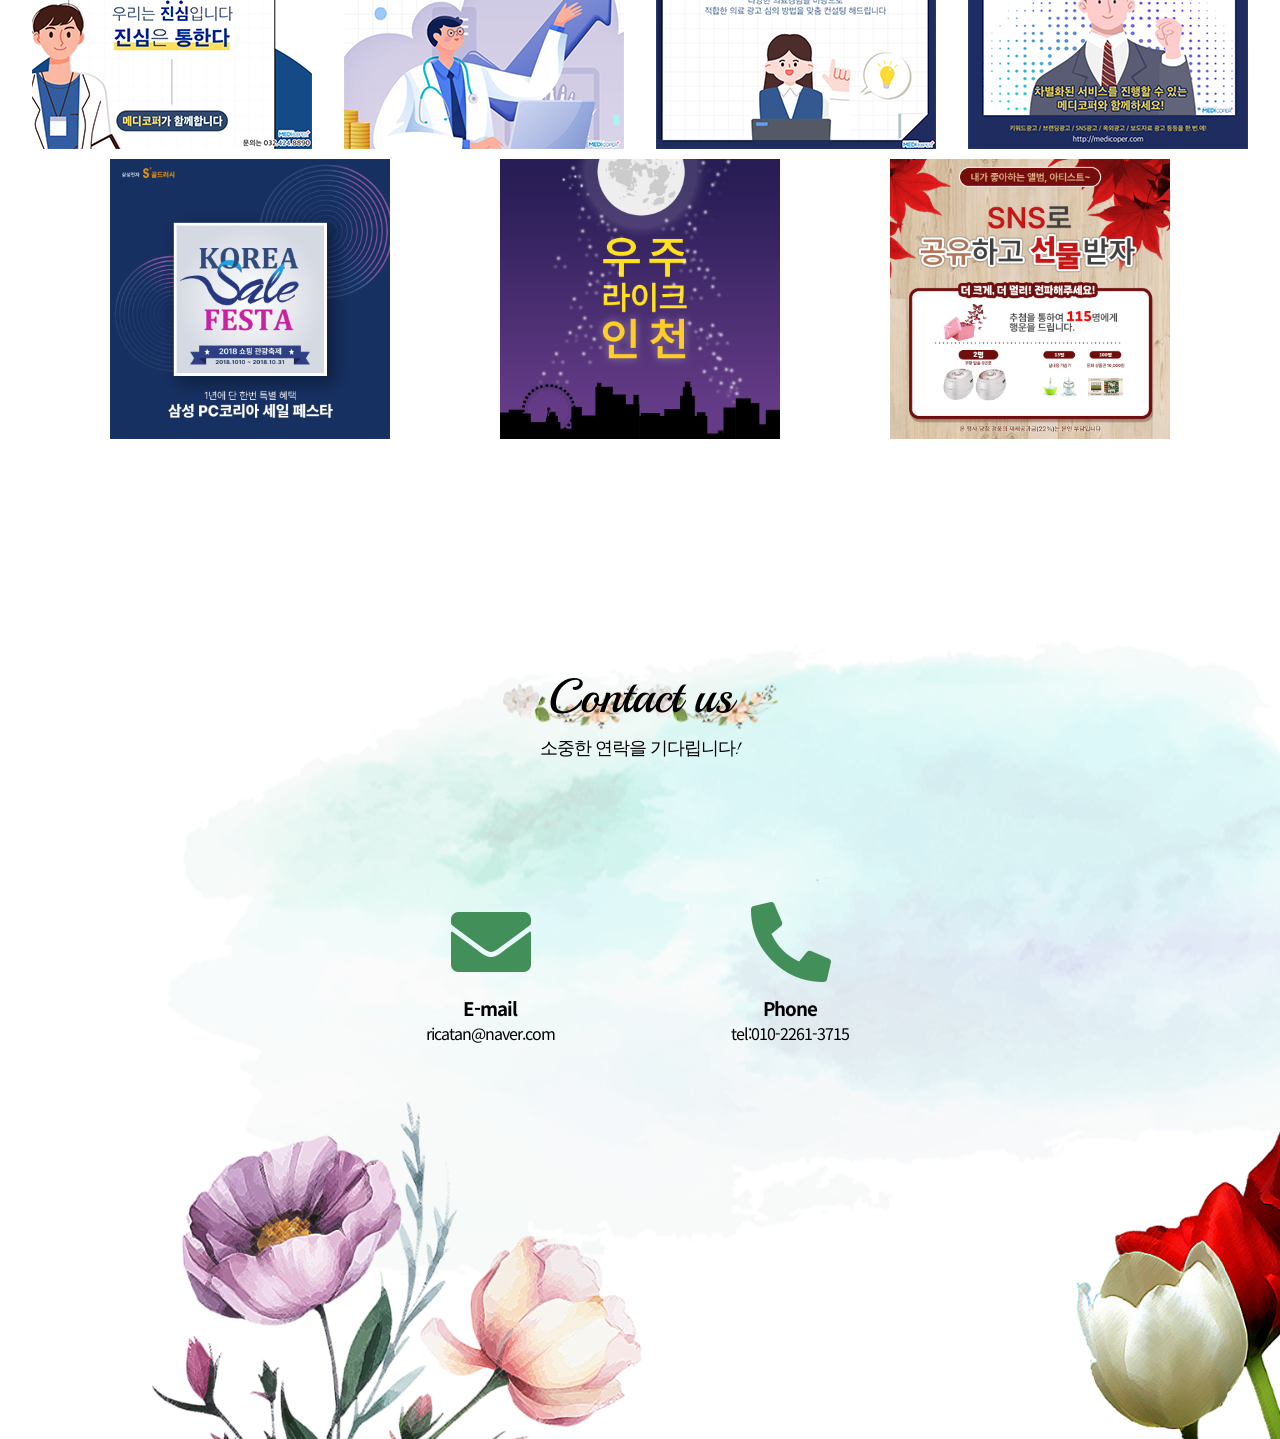
==== commit 40605e5e: "Add files via upload" ====
--- a/index.html
+++ b/index.html
@@ -334,21 +334,21 @@
 				</p>
 			</div>			
 			<div>
-				<img src="images/event-13_big.png" alt="홍보용 배너 작업물1">
-				<p>
-					<i class="fas fa-search"></i>
-					<b>자세히보기</b>
-				</p>
-			</div>
-			<div>
-				<img src="images/event-14_big.png" alt="홍보용 배너 작업물2">
-				<p>
-					<i class="fas fa-search"></i>
-					<b>자세히보기</b>
-				</p>
-			</div>
-			<div>
-				<img src="images/event-15_big.png" alt="홍보용 배너 작업물2">
+				<img src="images/event-13.png" alt="홍보용 배너 작업물1">
+				<p>
+					<i class="fas fa-search"></i>
+					<b>자세히보기</b>
+				</p>
+			</div>
+			<div>
+				<img src="images/event-14.png" alt="홍보용 배너 작업물2">
+				<p>
+					<i class="fas fa-search"></i>
+					<b>자세히보기</b>
+				</p>
+			</div>
+			<div>
+				<img src="images/event-15.png" alt="홍보용 배너 작업물2">
 				<p>
 					<i class="fas fa-search"></i>
 					<b>자세히보기</b>
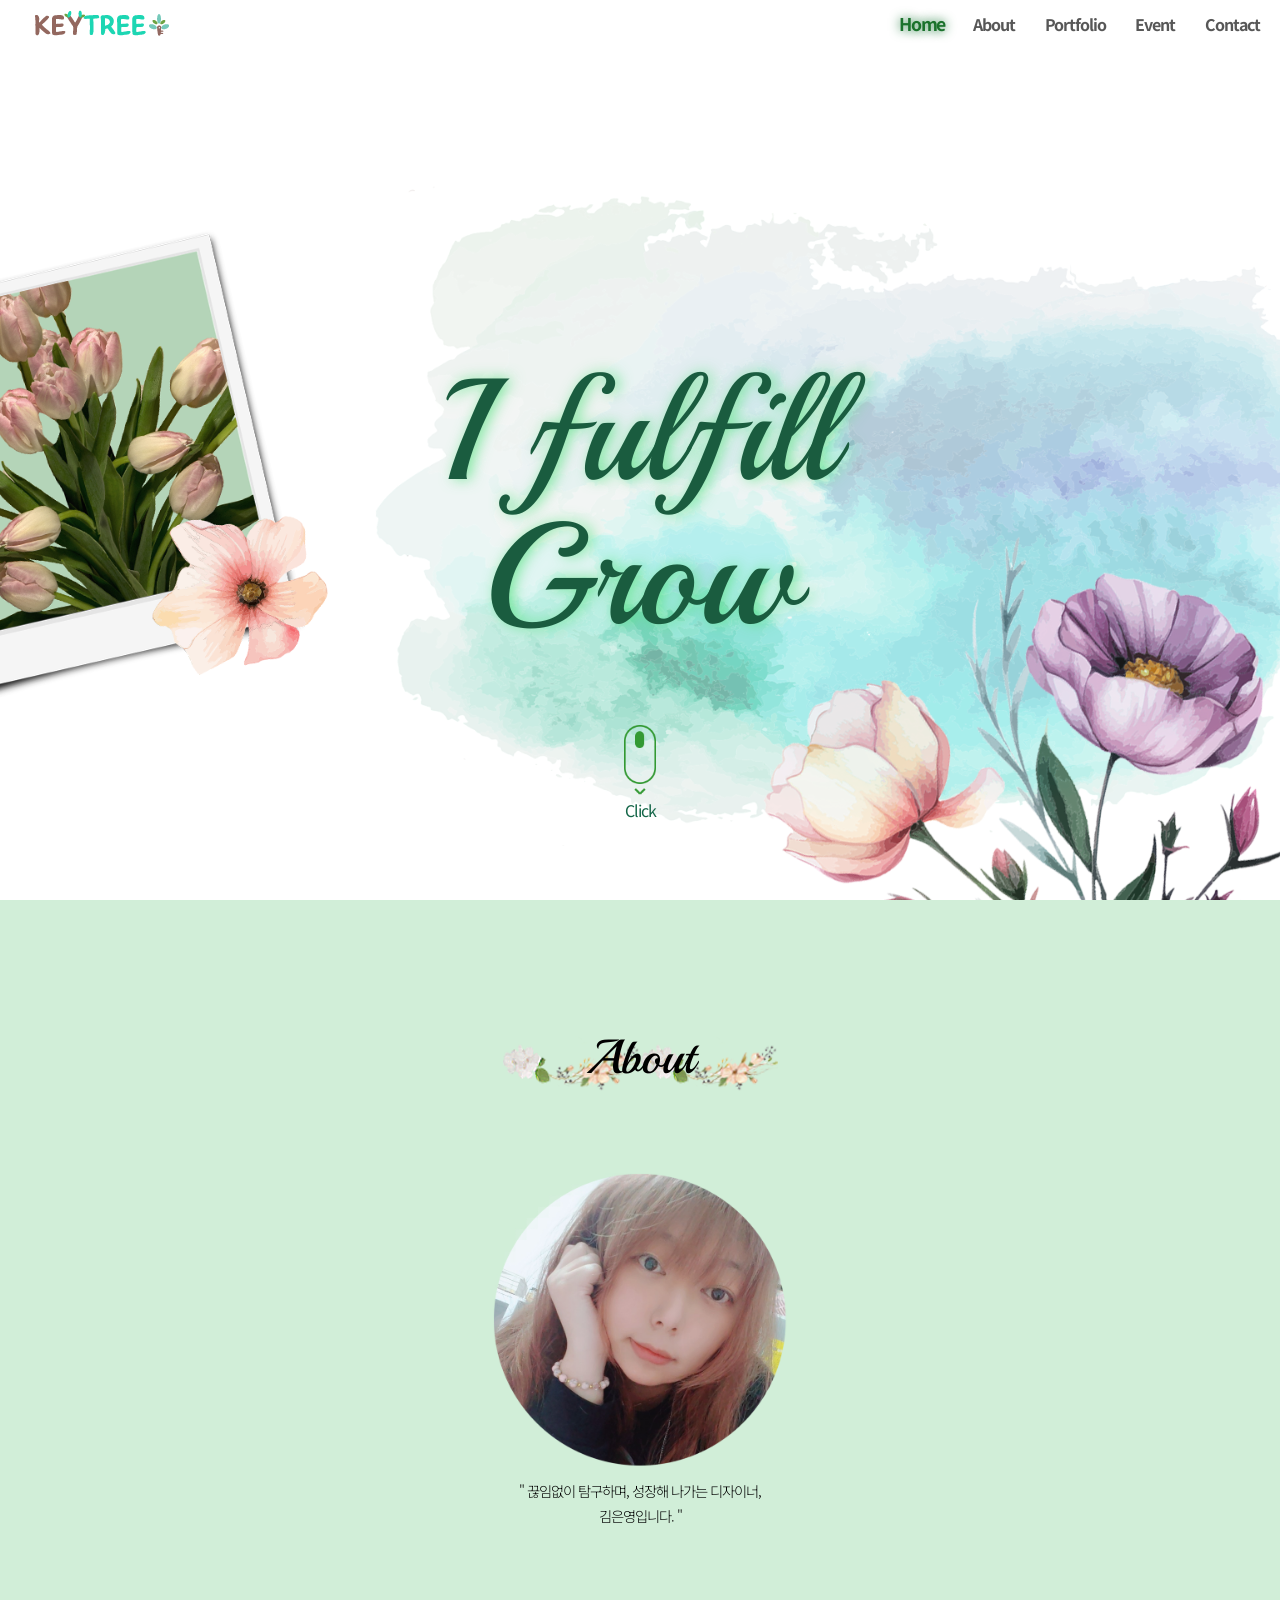
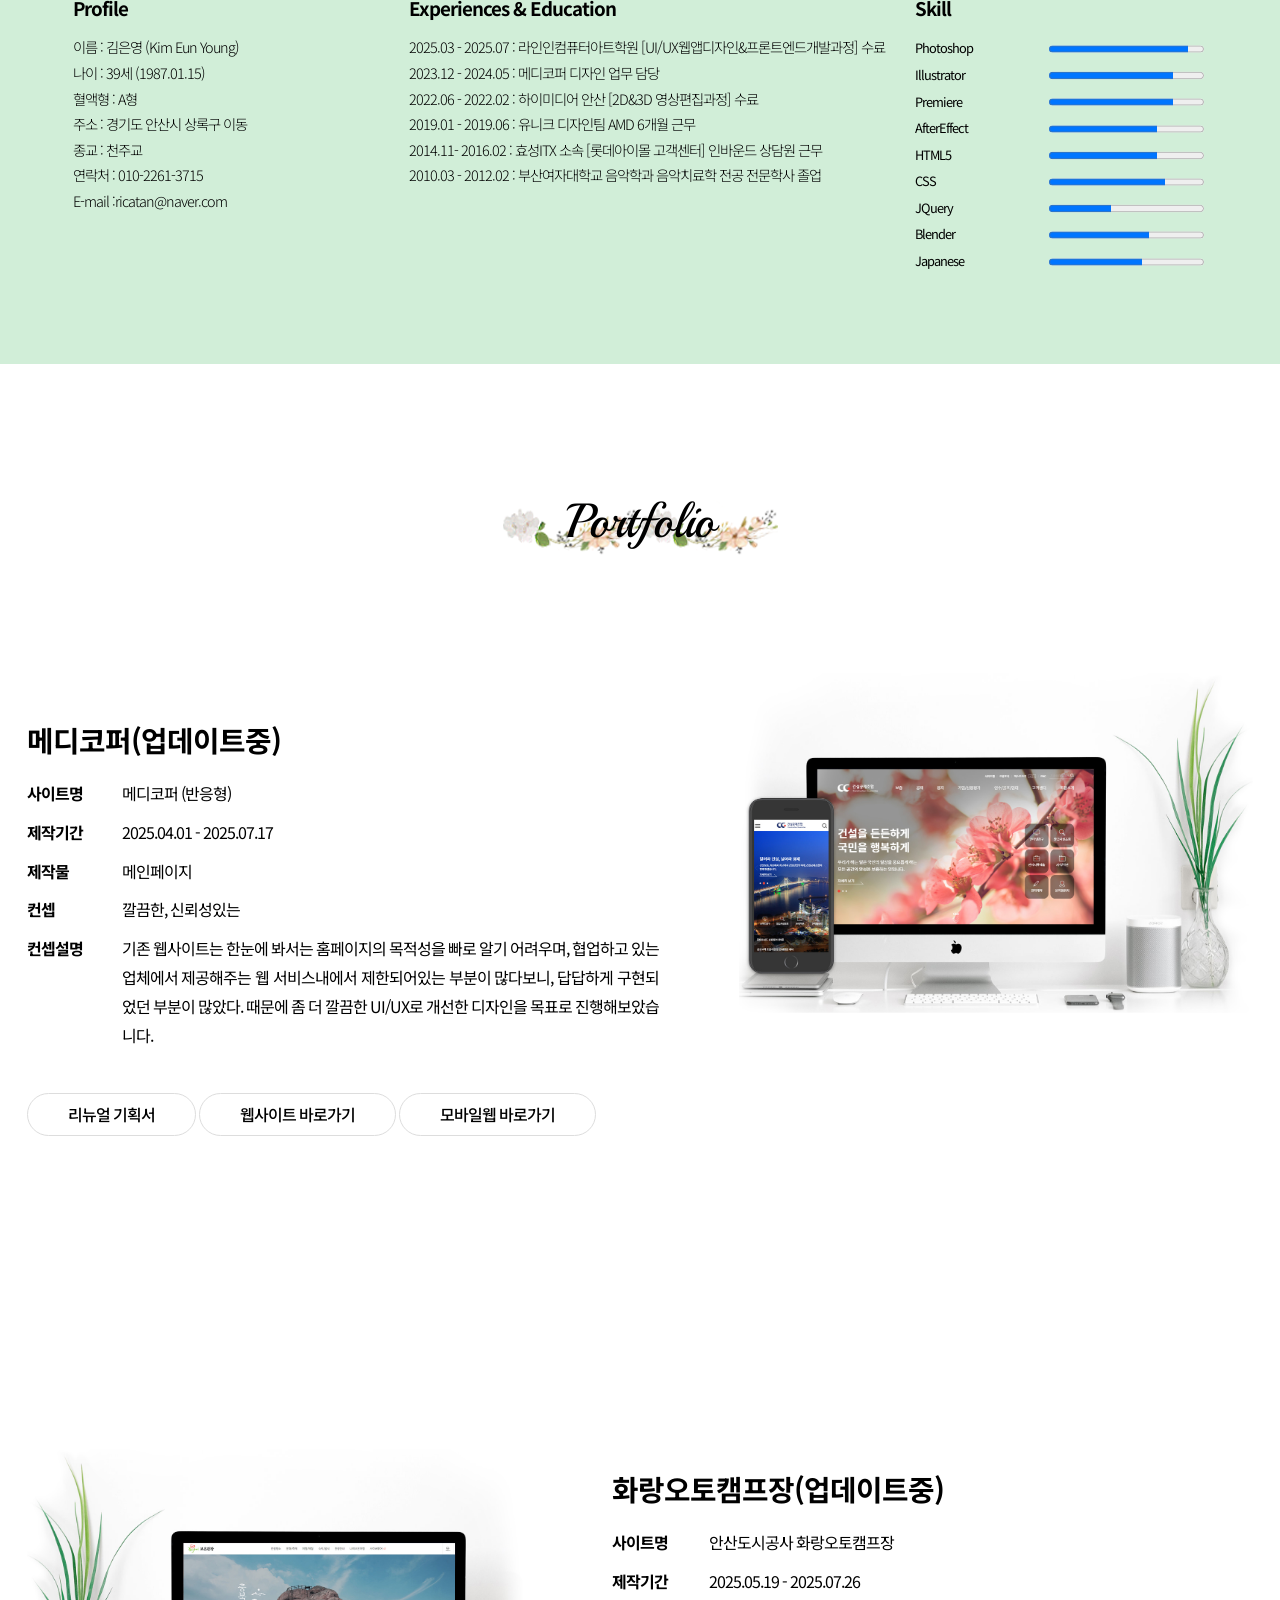
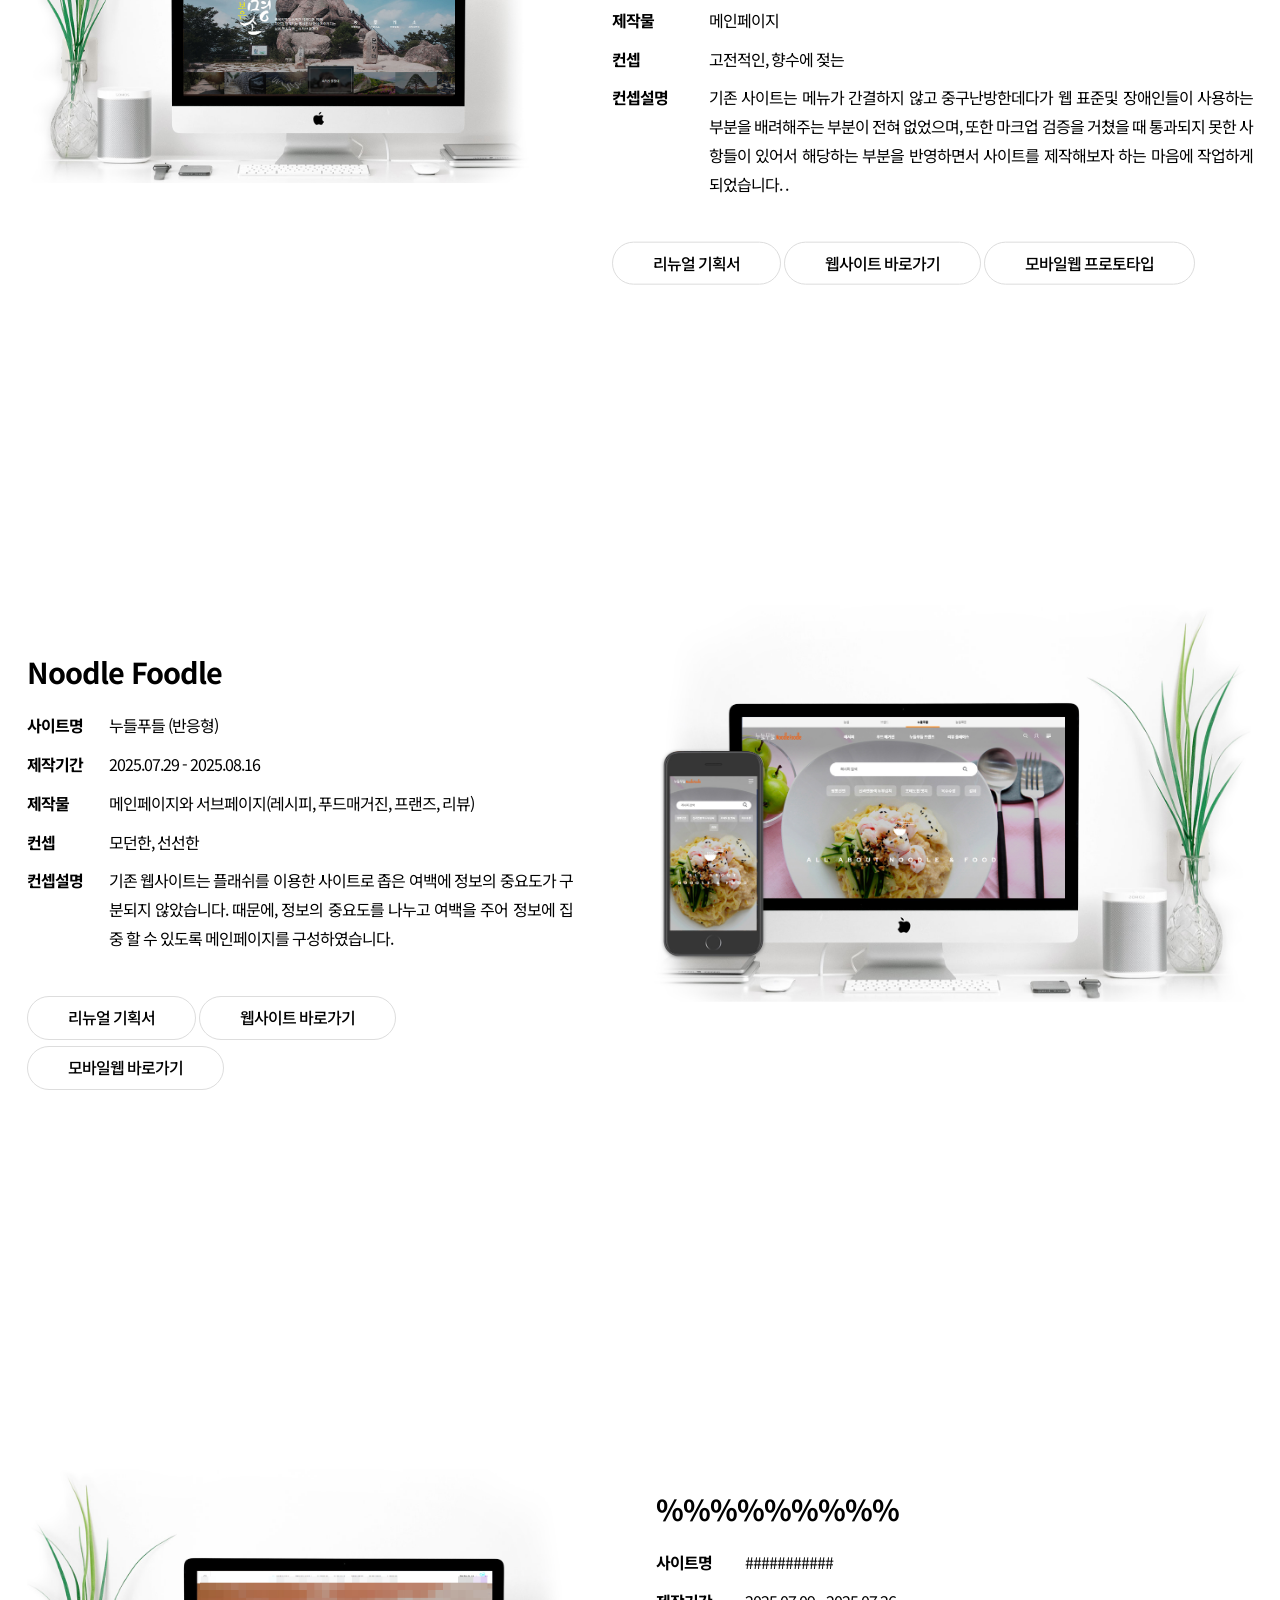
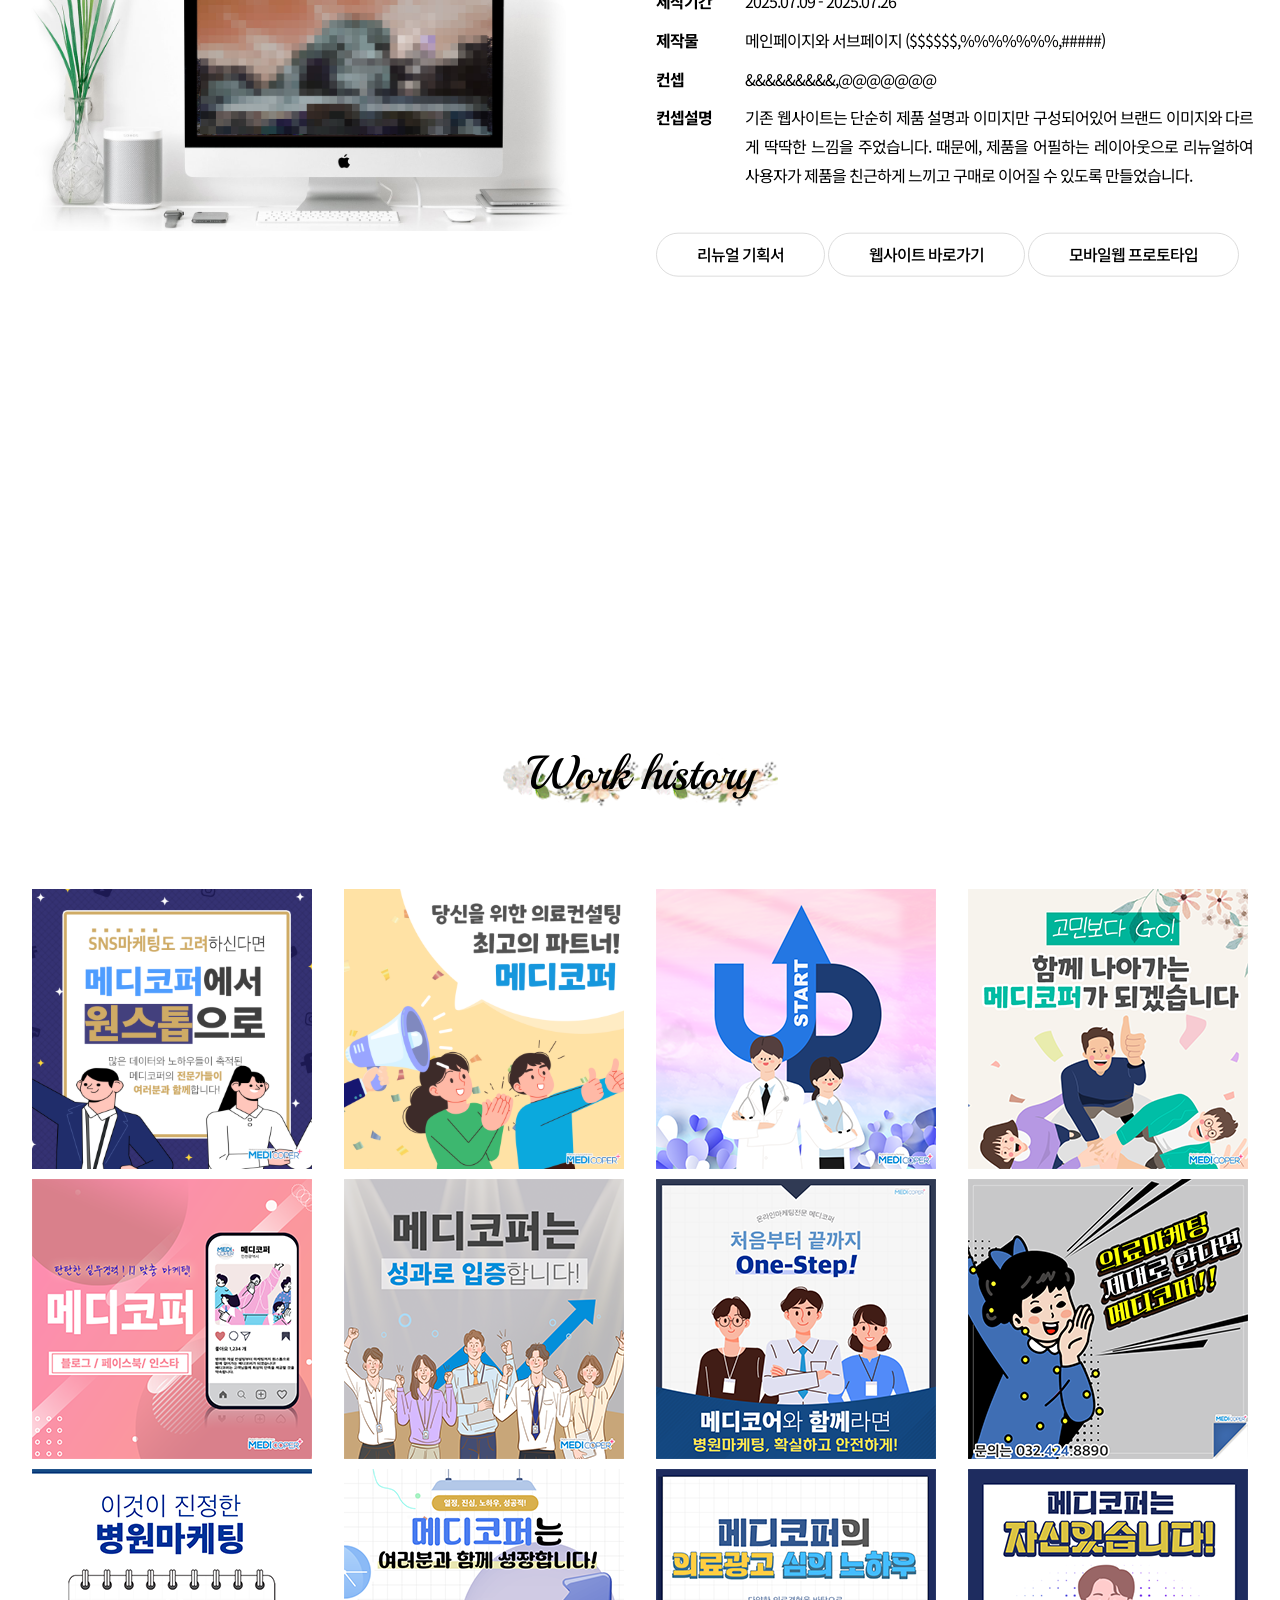
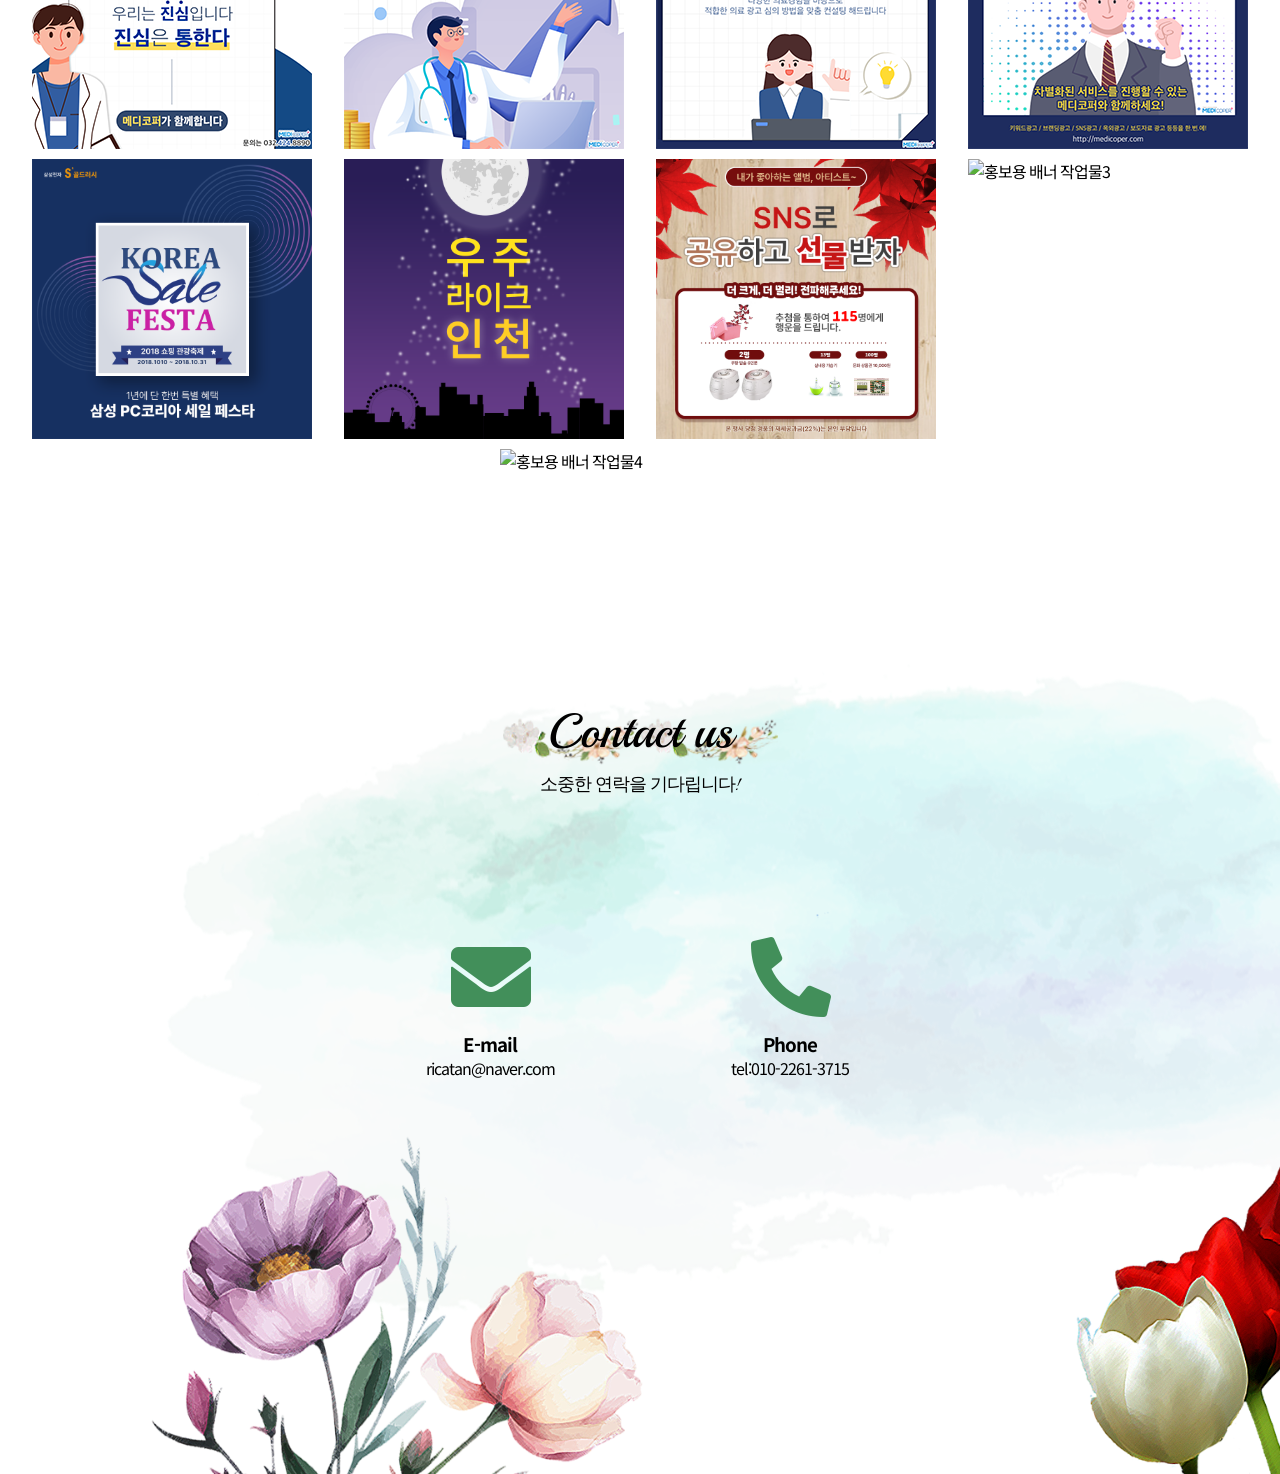
==== commit 7a285cfc: "Add files via upload" ====
--- a/index.html
+++ b/index.html
@@ -349,6 +349,20 @@
 			</div>
 			<div>
 				<img src="images/event-15.png" alt="홍보용 배너 작업물2">
+				<p>
+					<i class="fas fa-search"></i>
+					<b>자세히보기</b>
+				</p>
+			</div>
+			<div>
+				<img src="images/event-16.png" alt="홍보용 배너 작업물3">
+				<p>
+					<i class="fas fa-search"></i>
+					<b>자세히보기</b>
+				</p>
+			</div>
+			<div>
+				<img src="images/event-17.png" alt="홍보용 배너 작업물4">
 				<p>
 					<i class="fas fa-search"></i>
 					<b>자세히보기</b>
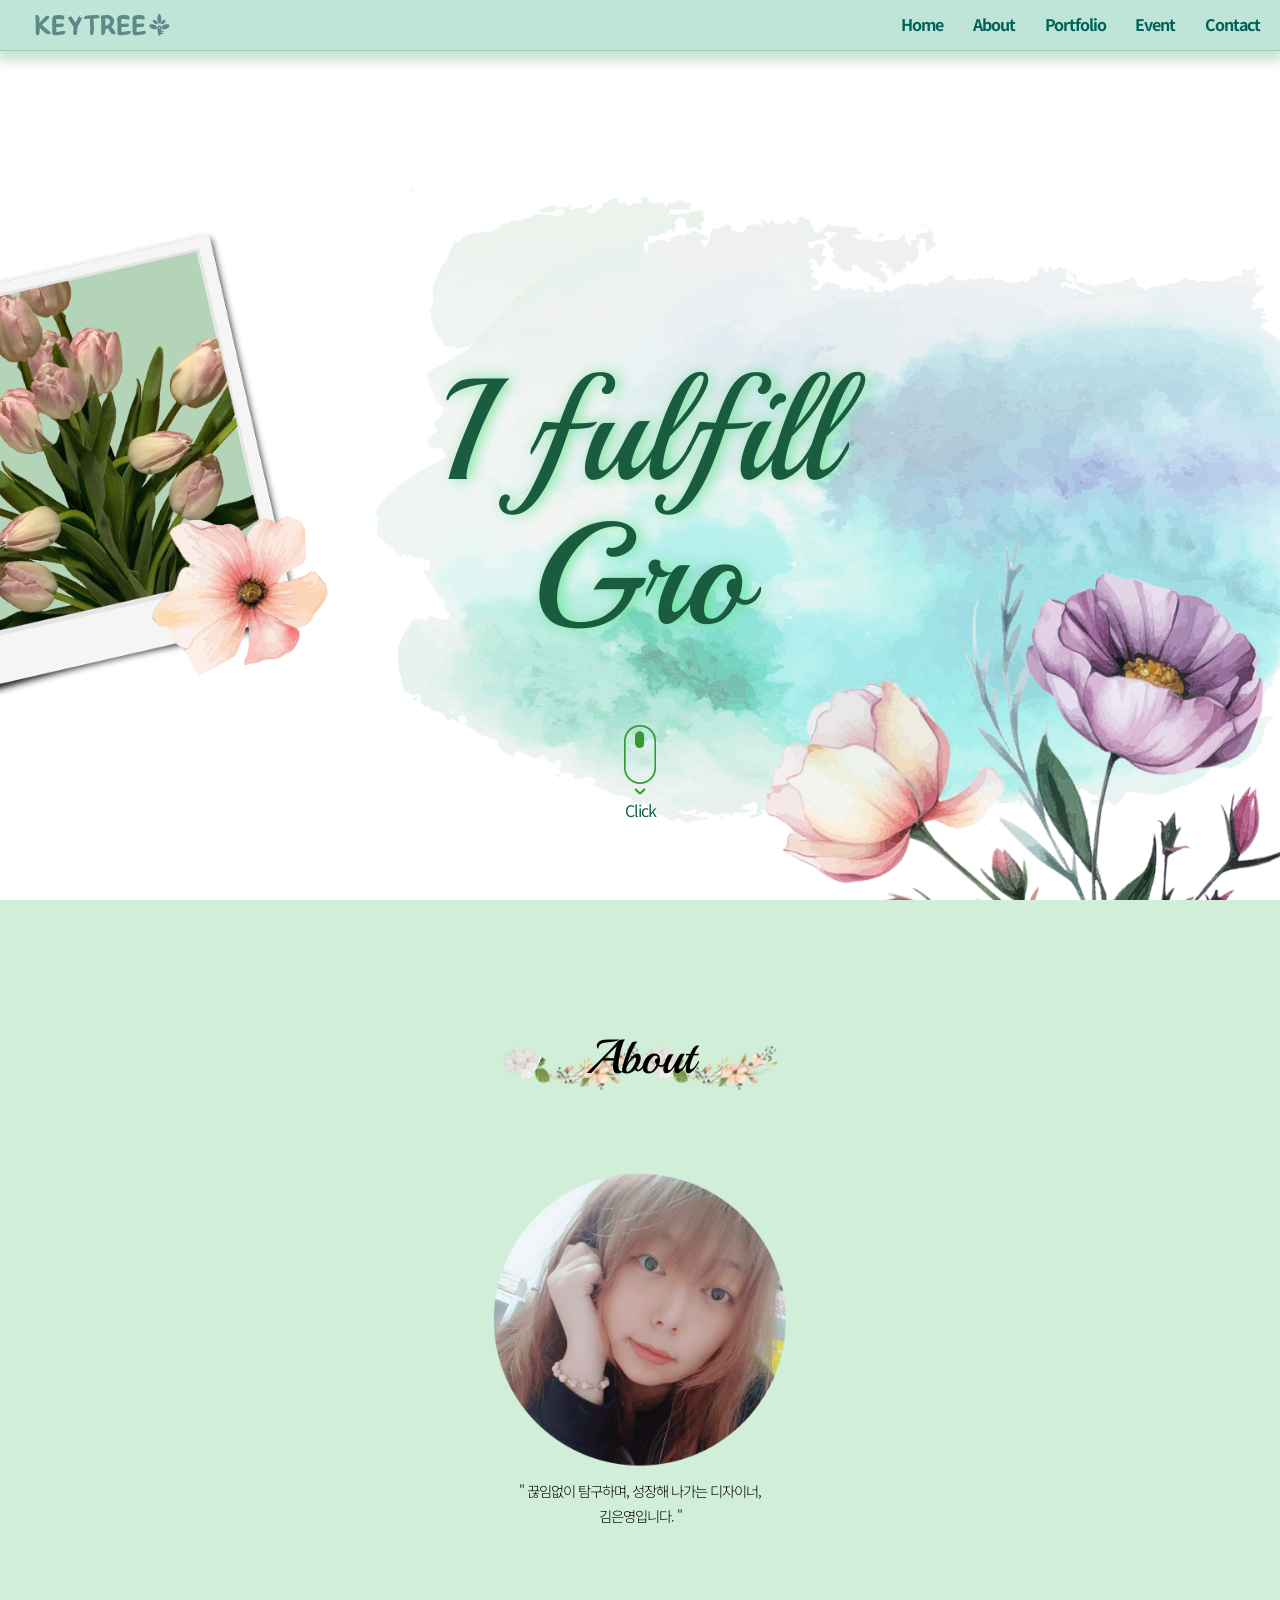
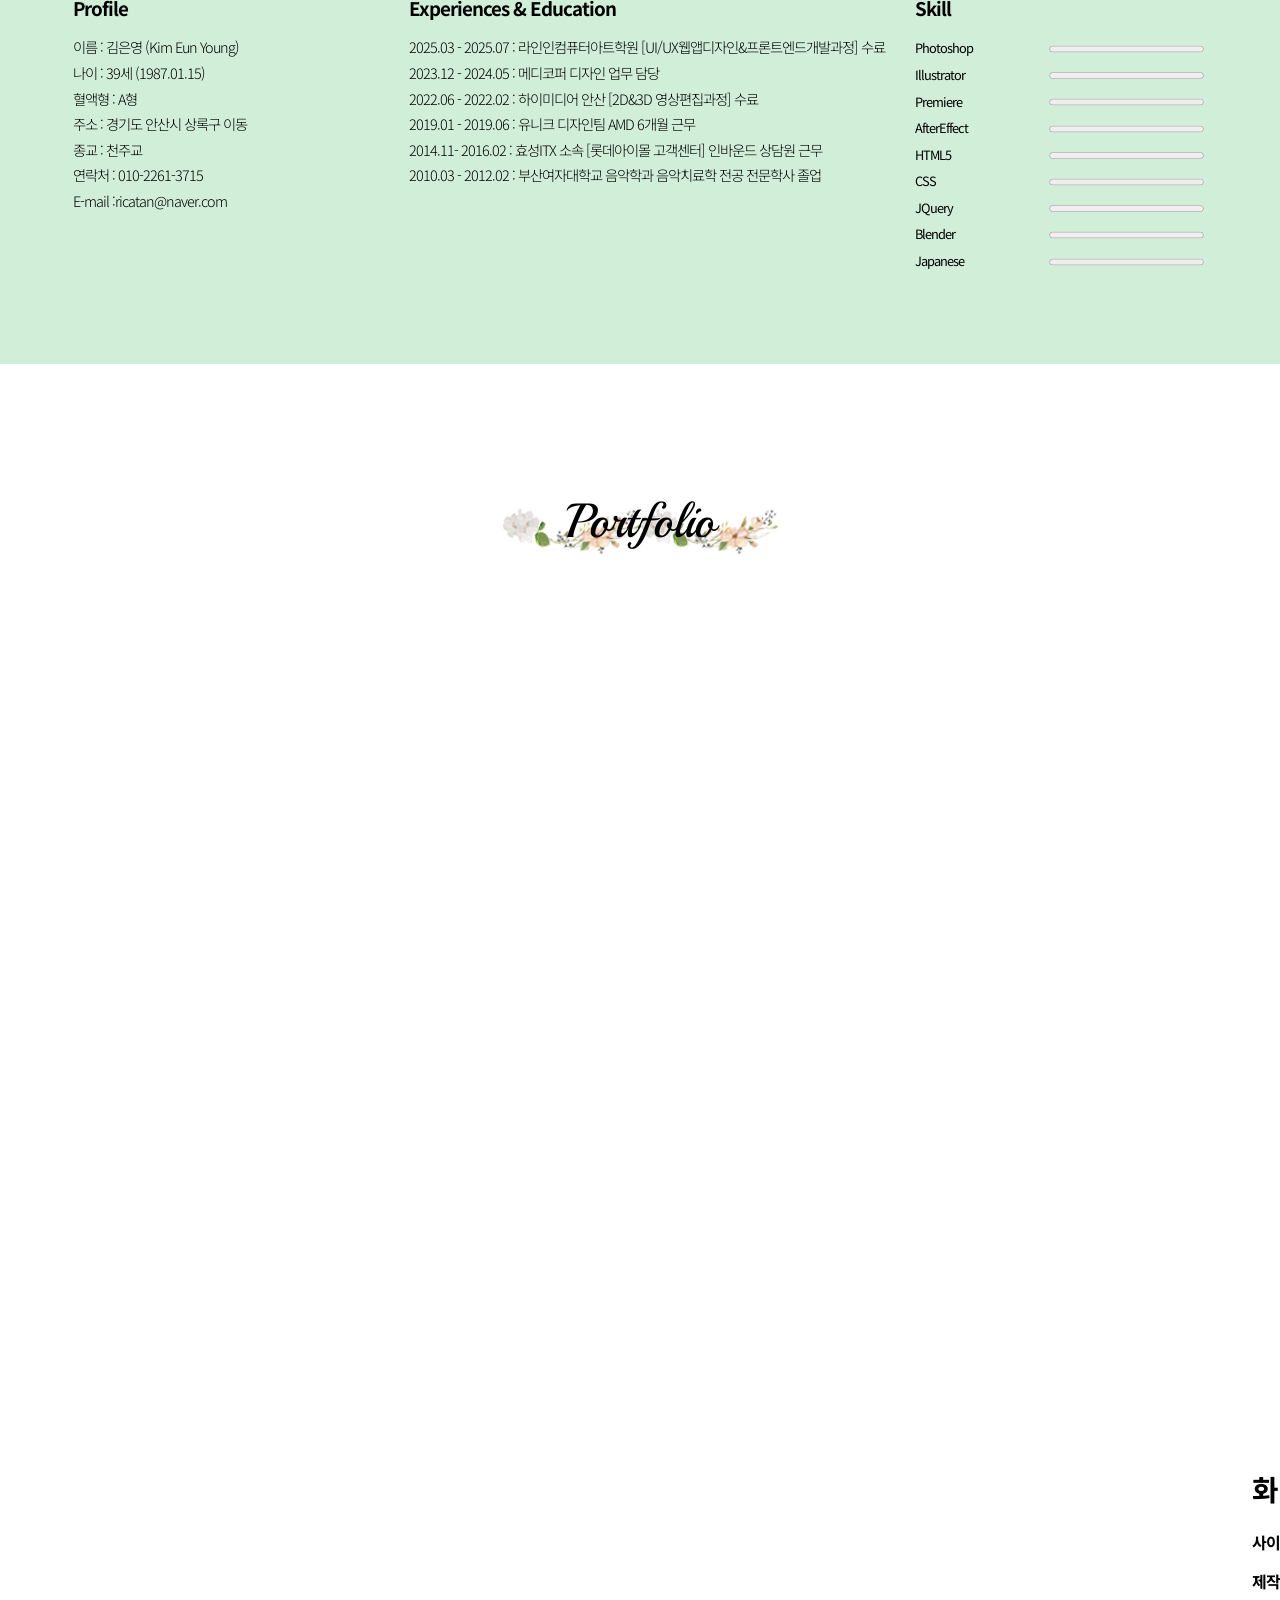
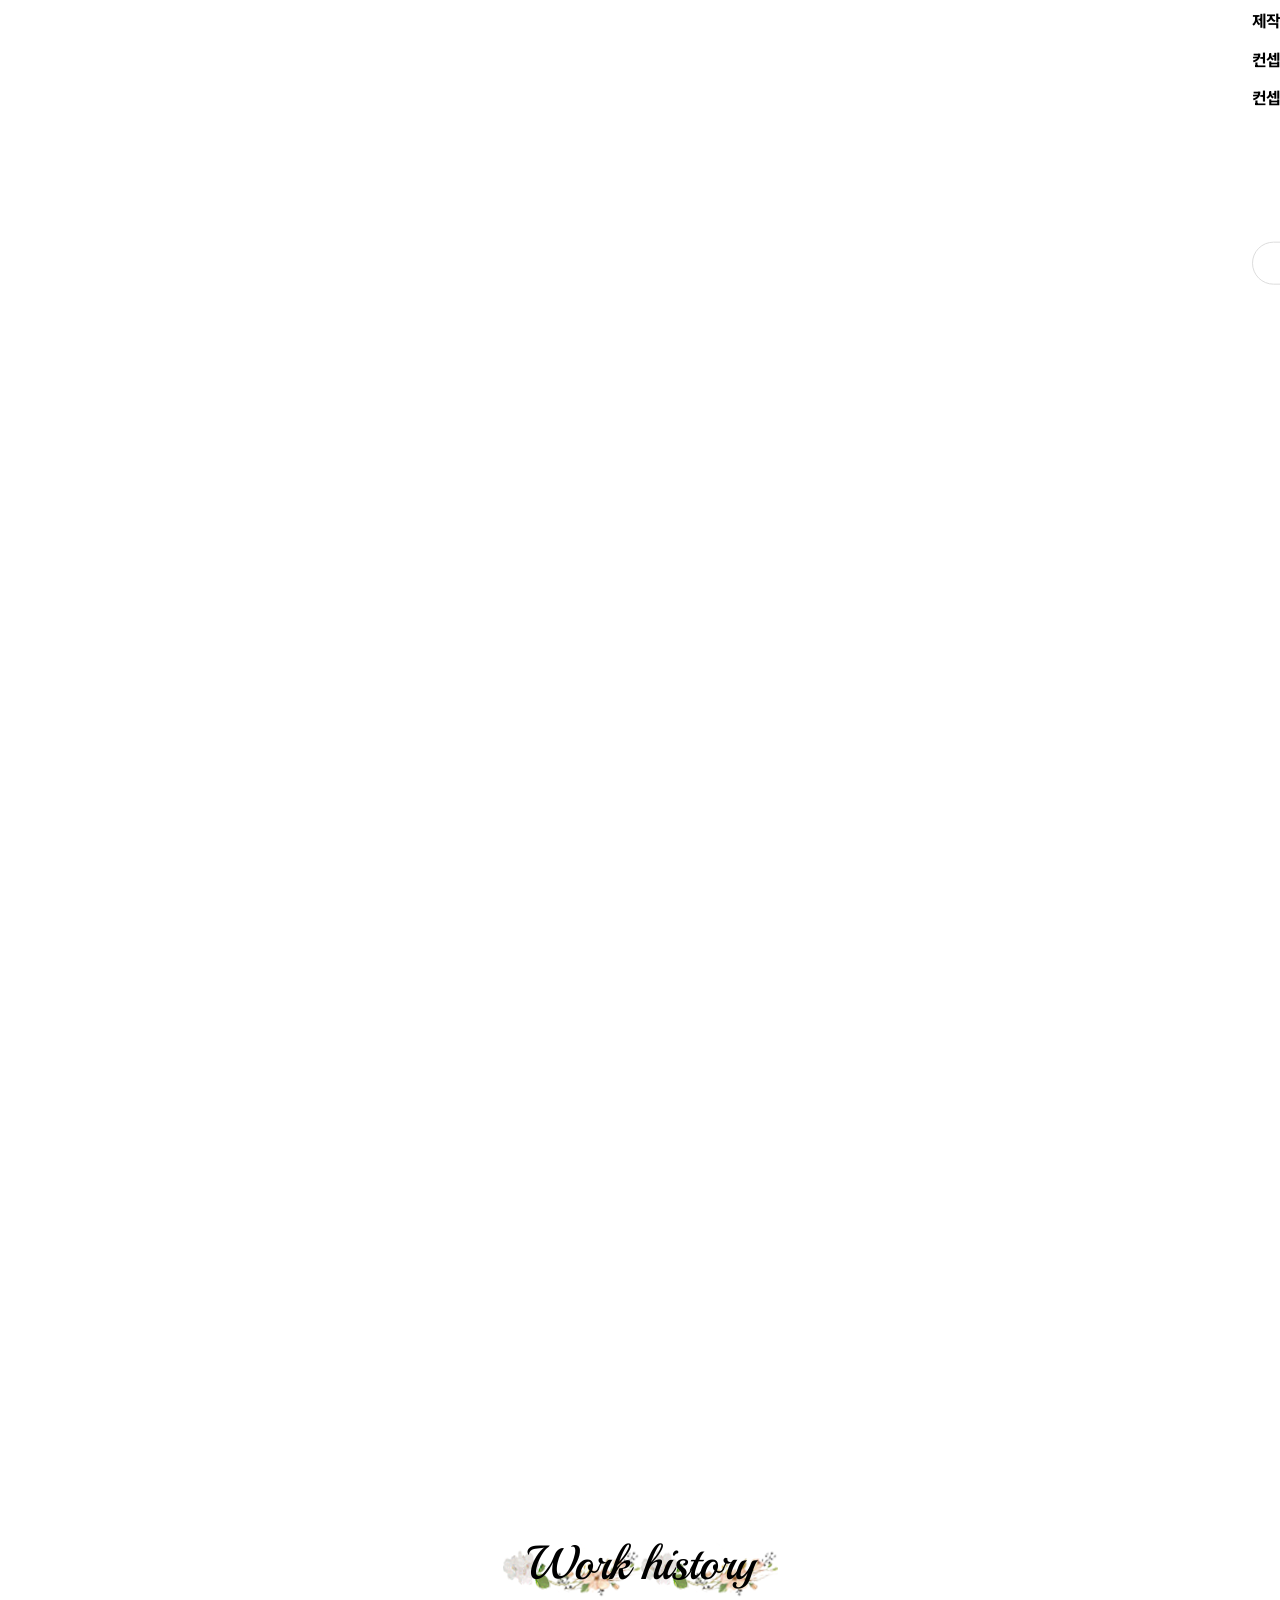
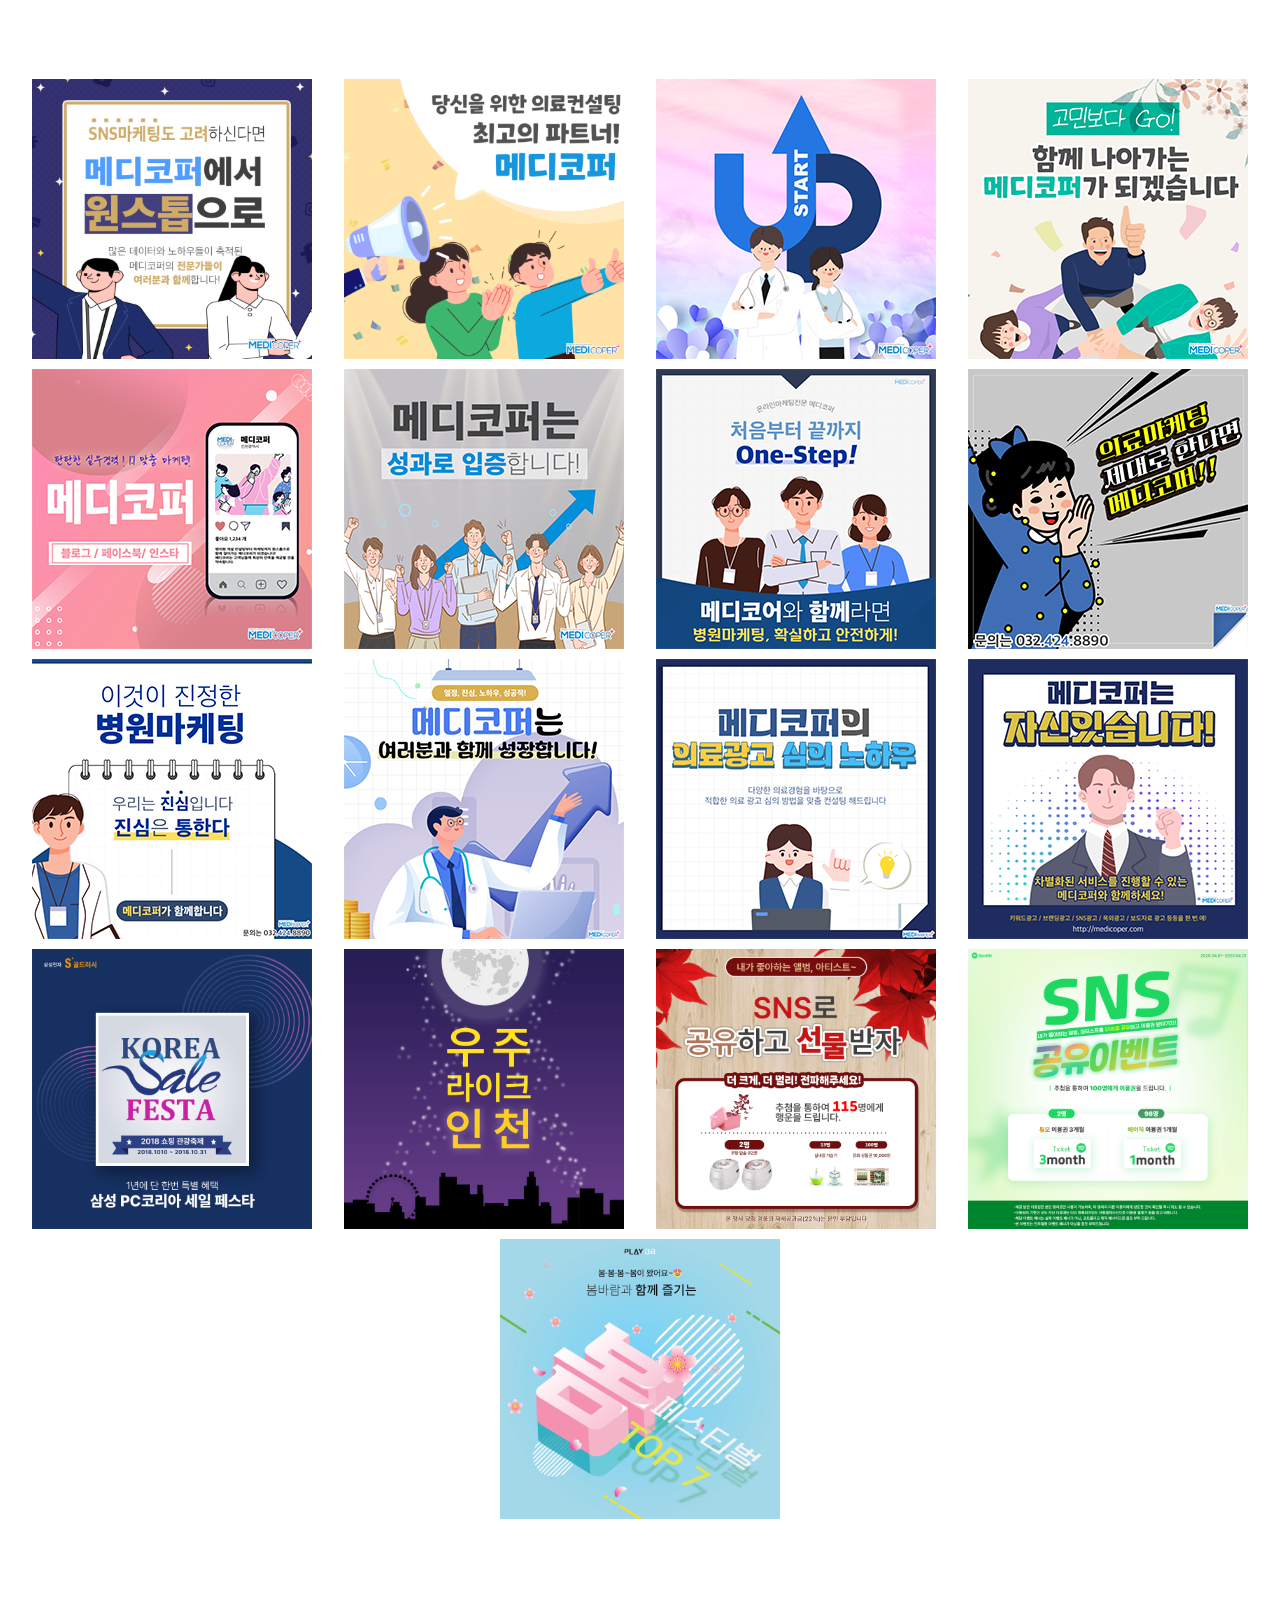
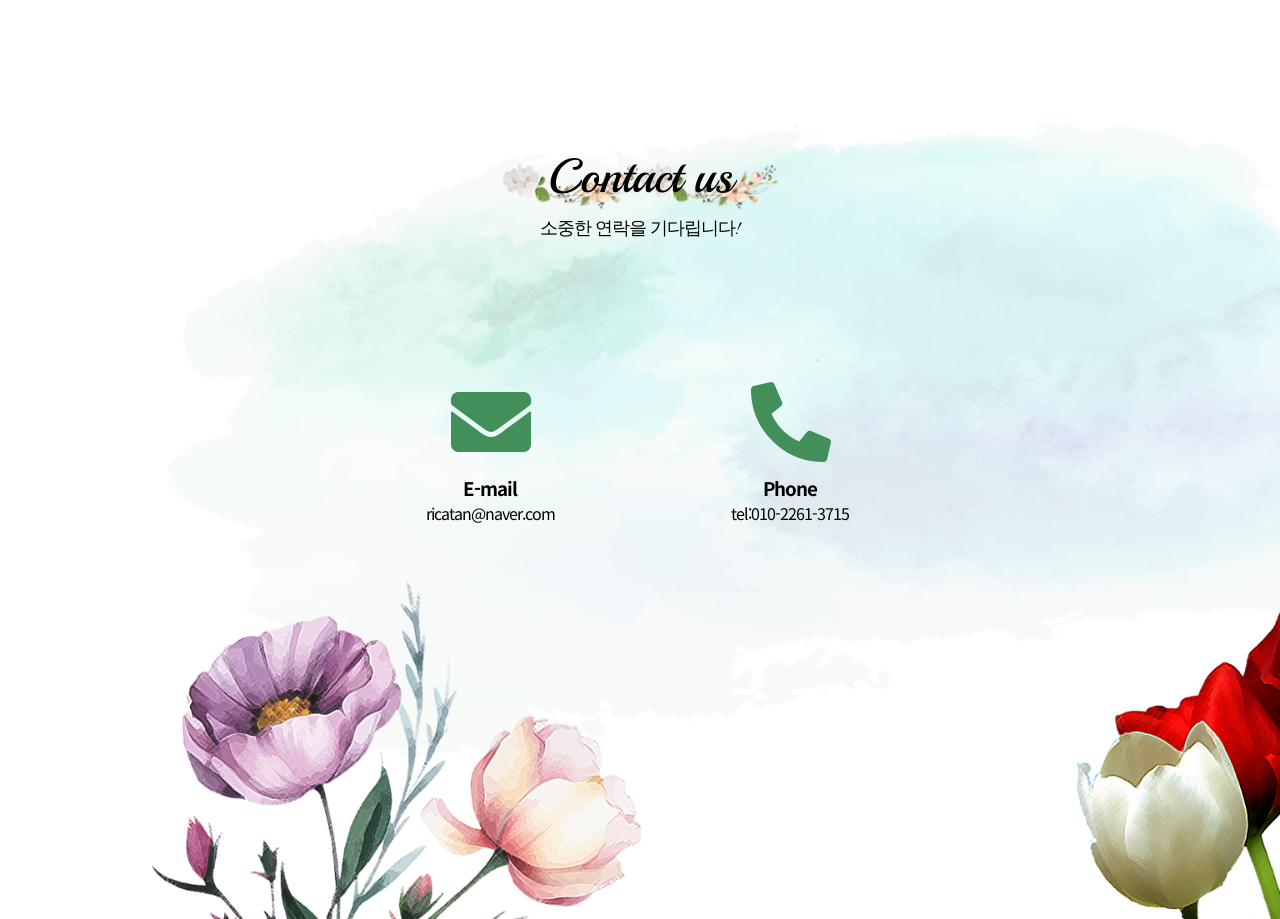
==== commit d797b7fb: "Add files via upload" ====
--- a/index.html
+++ b/index.html
@@ -133,7 +133,7 @@
 					<li>
 						<b>컨셉설명</b>
 						<span>기존 웹사이트는 한눈에 봐서는 홈페이지의 목적성을 빠로 알기 어려우며, 협업하고 있는 업체에서 제공해주는 웹 서비스내에서 
-							제한되어있는 부분이 많다보니, 답답하게 구현되었던 부분이 많았다.  때문에 좀 더 깔끔한 UI/UX로 개선한 디자인을 목표로 진행해보았습니다.  </span>					
+							제한되어있는 부분이 많다보니, 답답하게 구현되었던 부분이 많았습니다.  때문에 좀 더 깔끔한 UI/UX로 개선한 디자인을 목표로 진행해보았습니다.  </span>					
 					</li>					
 				</ul>
 				<a href="plan/hankook/index.html" target="_blank">리뉴얼 기획서</a>
@@ -185,7 +185,7 @@
 				<ul>
 					<li>
 						<b>사이트명</b>
-						<span>누들푸들 (반응형)</span>
+						<span>일루전라이브(작업중)</span>
 					</li>
 					<li>
 						<b>제작기간</b>
@@ -193,15 +193,17 @@
 					</li>
 					<li>
 						<b>제작물</b>
-						<span>메인페이지와 서브페이지(레시피, 푸드매거진, 프랜즈, 리뷰)</span>
+						<span>메인페이지</span>
 					</li>
 					<li>
 						<b>컨셉</b>
-						<span>모던한, 선선한</span>
+						<span>심플한, 깔끔한</span>
 					</li>
 					<li>
 						<b>컨셉설명</b>
-						<span>기존 웹사이트는 플래쉬를 이용한 사이트로 좁은 여백에 정보의 중요도가 구분되지 않았습니다. 때문에, 정보의 중요도를 나누고 여백을 주어 정보에 집중 할 수 있도록 메인페이지를 구성하였습니다.</span>
+						<span>기존 웹사이트는 브랜드 정체성과 정보 구조가 불명확하여 사용자 경험이 저해되었습니다.
+						이에 따라 공식 색상을 중심으로 UI/UX를 재정비하고, 캐릭터성과 콘텐츠 전달력을 높이는 방향으로 리디자인을 진행합니다.
+						트렌디하고 직관적인 구조를 통해 팬덤과의 연결성을 강화하고, 반응형·글로벌 대응까지 고려한 설계를 목표로 합니다. </span>
 					</li>
 				</ul>
 				<a href="plan/hankook/index.html" target="_blank">리뉴얼 기획서</a>
@@ -210,39 +212,6 @@
 			</div>
 			<div class="right">
 				<img src="images/portfolio-3.jpg" alt="포트폴리오 태영건설">
-			</div>
-		</section>
-		<section id="port4">
-			<div class="left">
-				<img src="images/portfolio-4.jpg" alt="포트폴리오 @@@@">
-			</div>
-			<div class="right">
-				<h3>%%%%%%%%%</h3>
-				<ul>
-					<li>
-						<b>사이트명</b>
-						<span>###########</span>
-					</li>
-					<li>
-						<b>제작기간</b>
-						<span>2025.07.09 - 2025.07.26</span>
-					</li>
-					<li><b>
-						제작물</b>
-						<span>메인페이지와 서브페이지 ($$$$$$,%%%%%%%,#####)</span>
-					</li>
-					<li>
-						<b>컨셉</b>
-						<span>&&&&&&&&&,@@@@@@@</span>
-					</li>
-					<li>
-						<b>컨셉설명</b>
-						<span>기존 웹사이트는 단순히 제품 설명과 이미지만 구성되어있어 브랜드 이미지와 다르게 딱딱한 느낌을 주었습니다. 때문에, 제품을 어필하는 레이아웃으로 리뉴얼하여 사용자가 제품을 친근하게 느끼고 구매로 이어질 수 있도록 만들었습니다.</span>
-					</li>
-				</ul>
-				<a href="plan/hankook/index.html" target="_blank">리뉴얼 기획서</a>
-				<a href="site/everybot/index.html" target="_blank">웹사이트 바로가기</a>		
-				<a href="site/fashion/index.html" onclick="window.open(this.href, 'win1', 'top=10, left=100 , width=375, height=740, toolbar=yes, scrollbars=no, resizable=yes'); return false;"   onkeypress="this.onclick()">모바일웹 프로토타입</a>
 			</div>
 		</section>
 	</div>
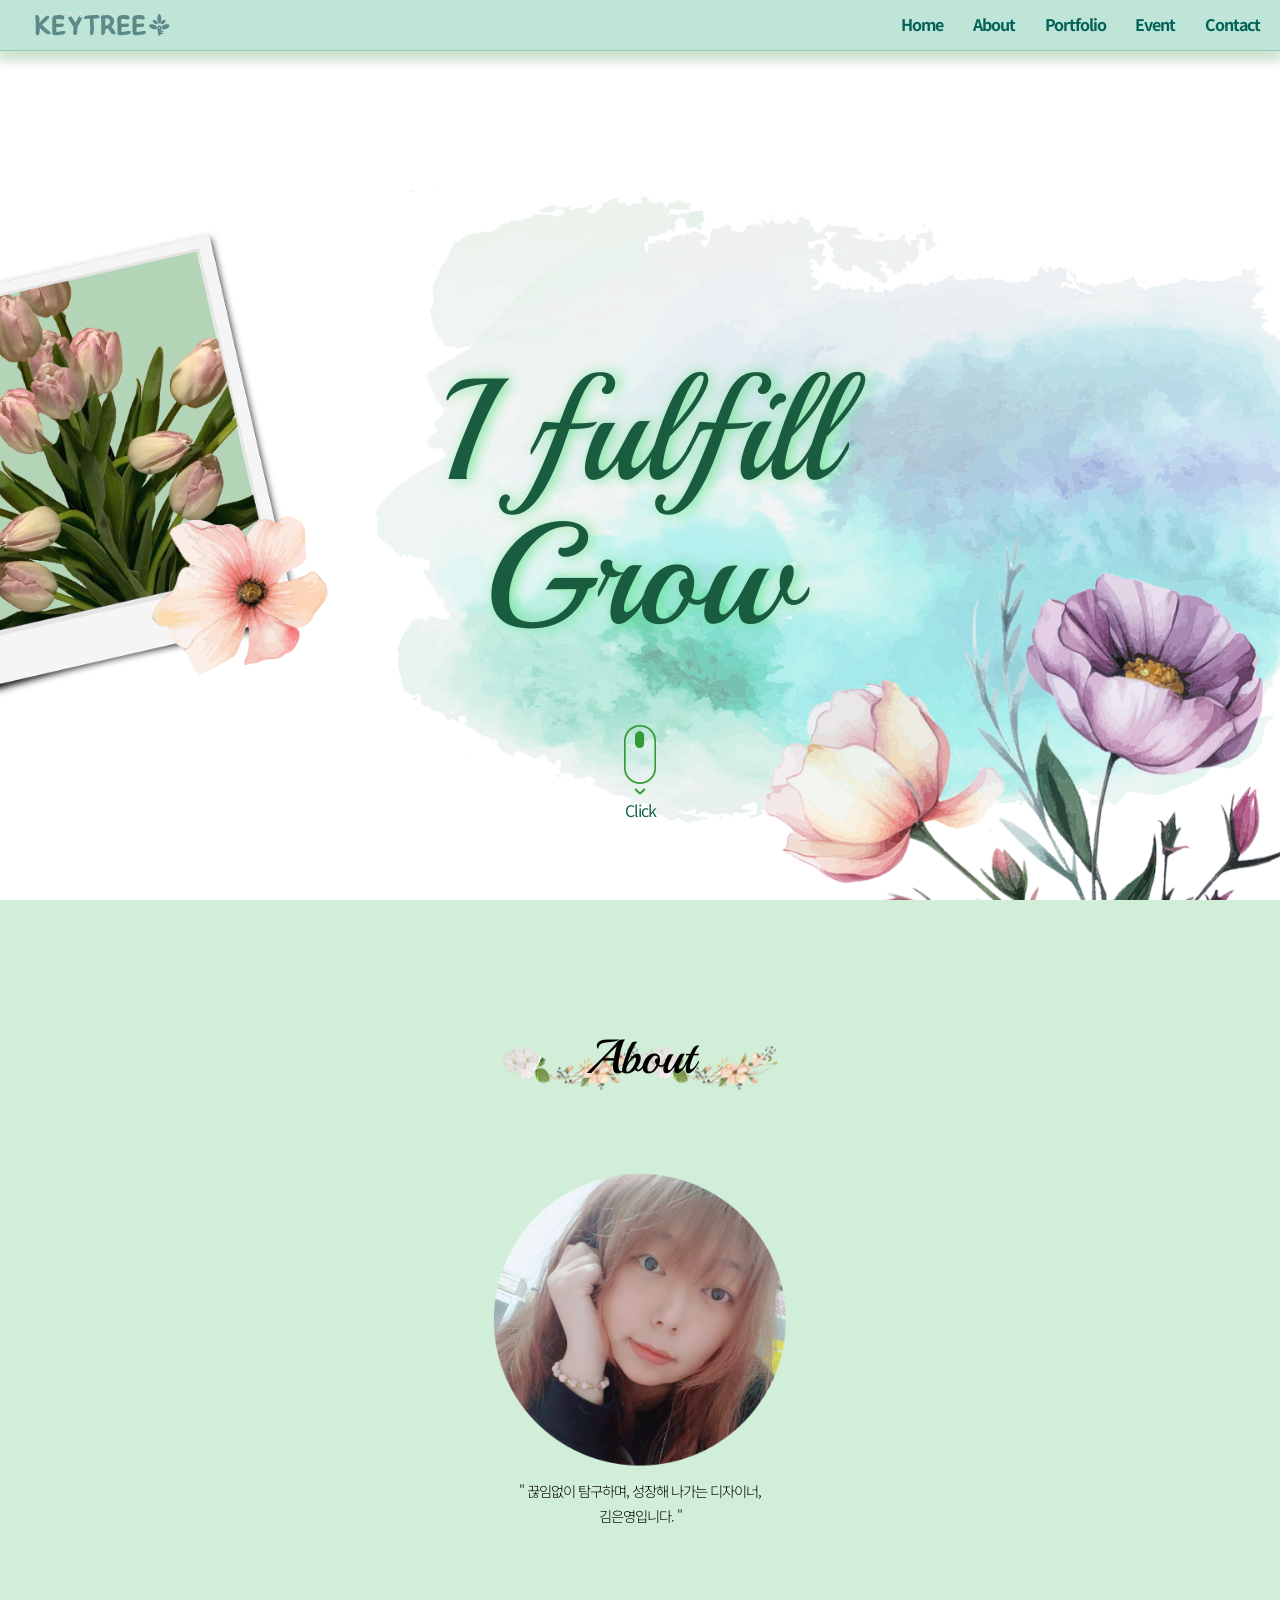
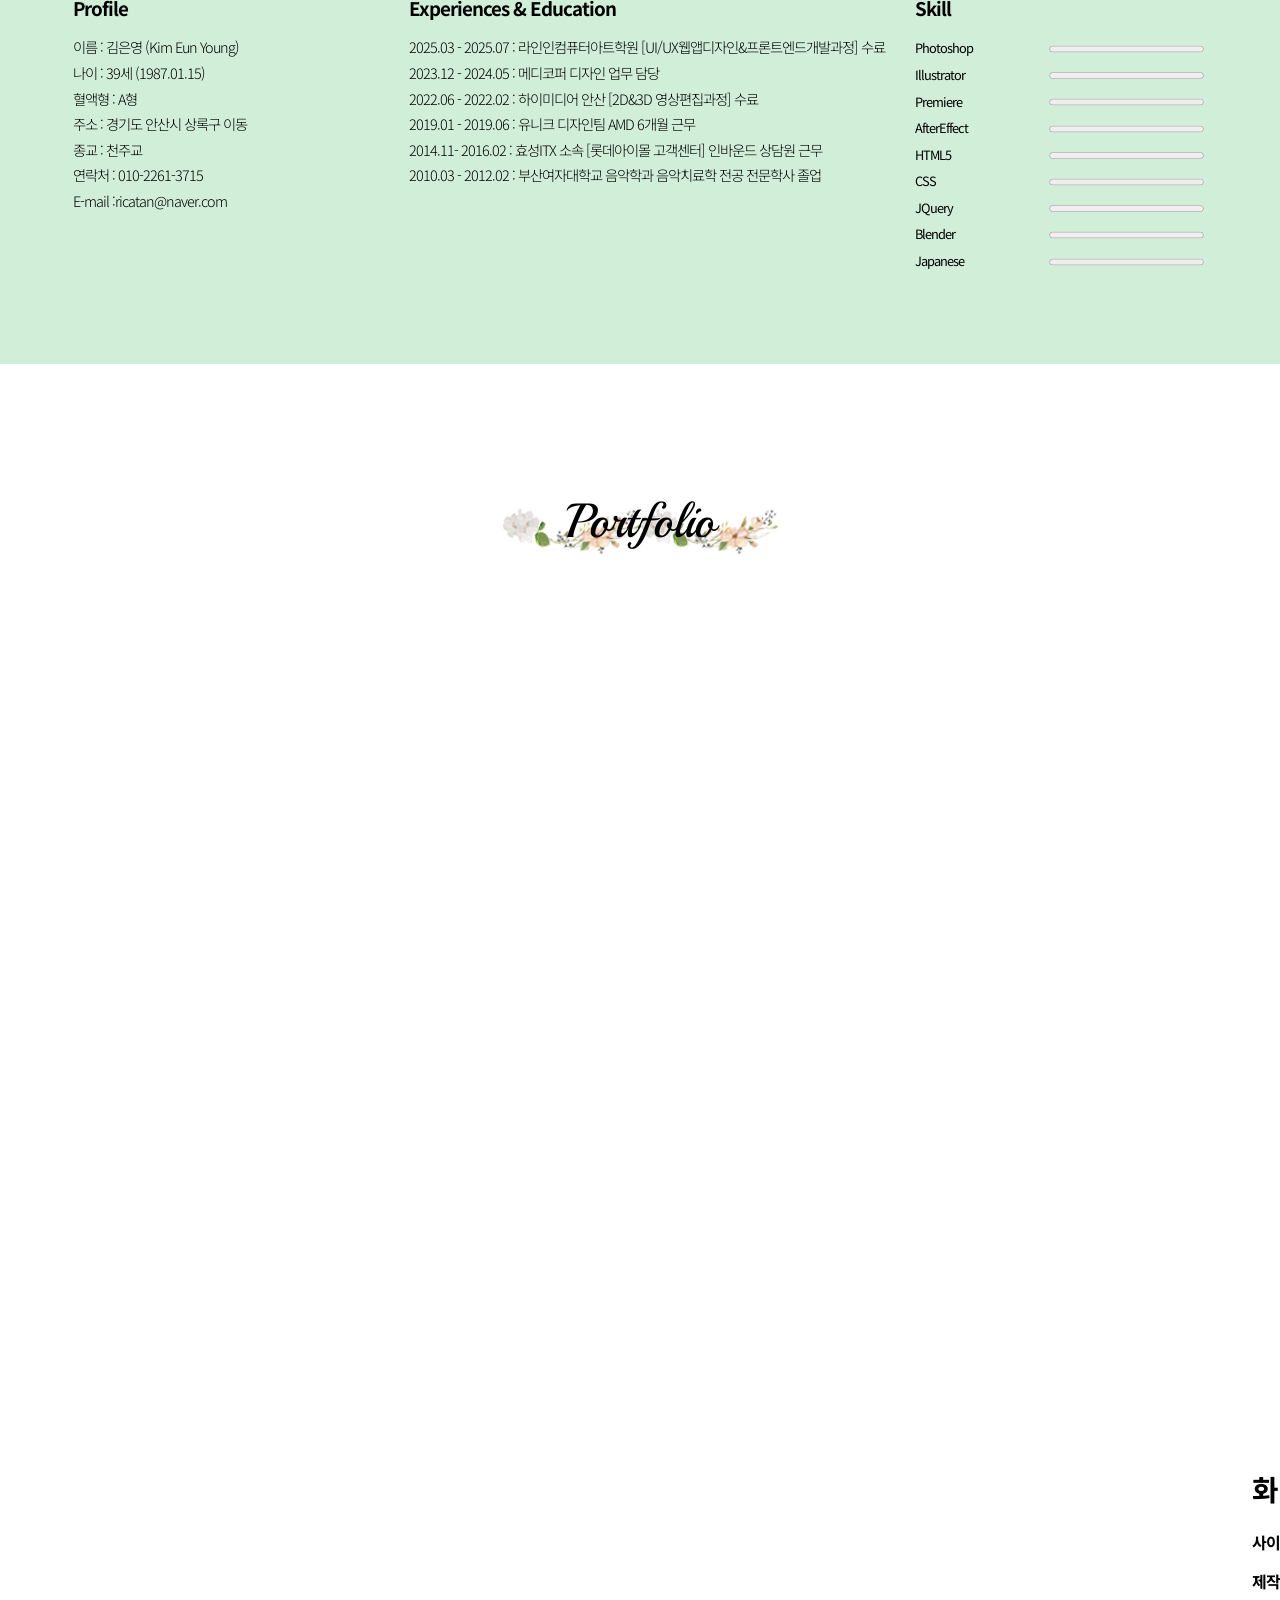
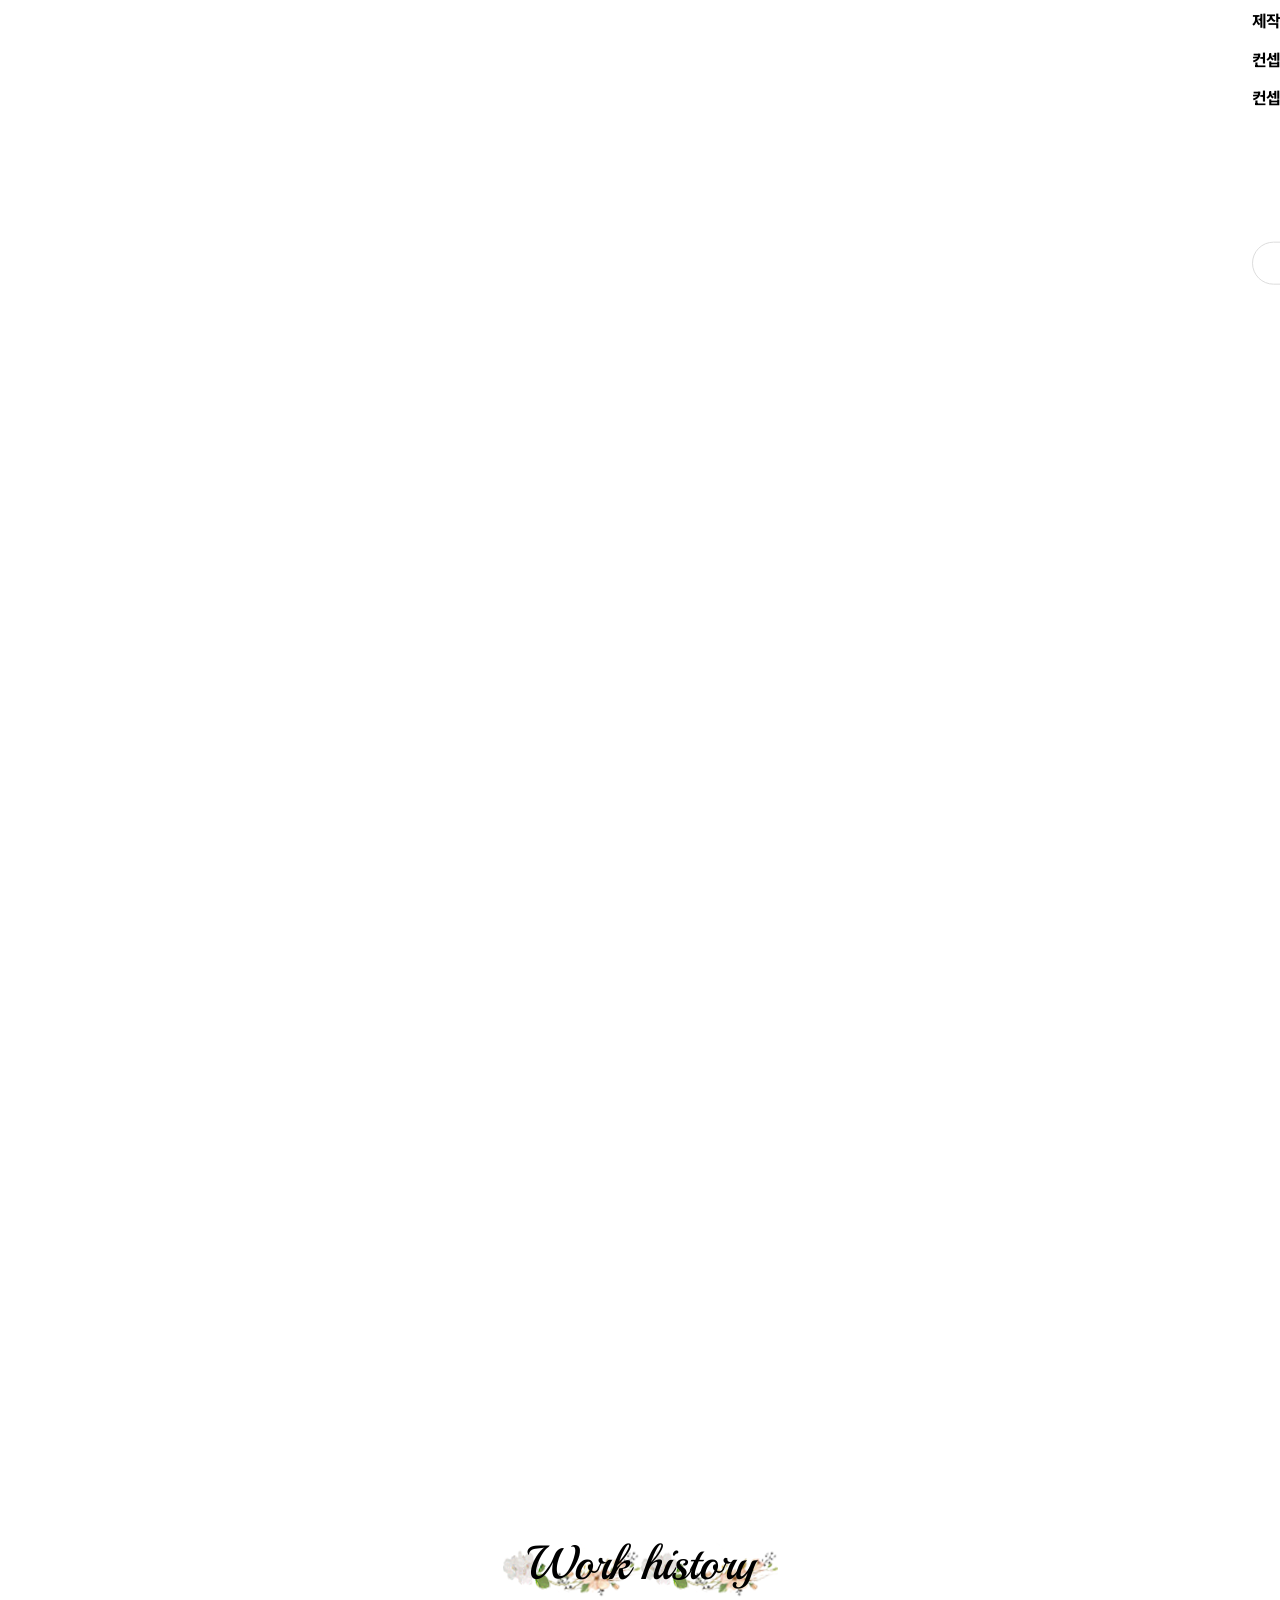
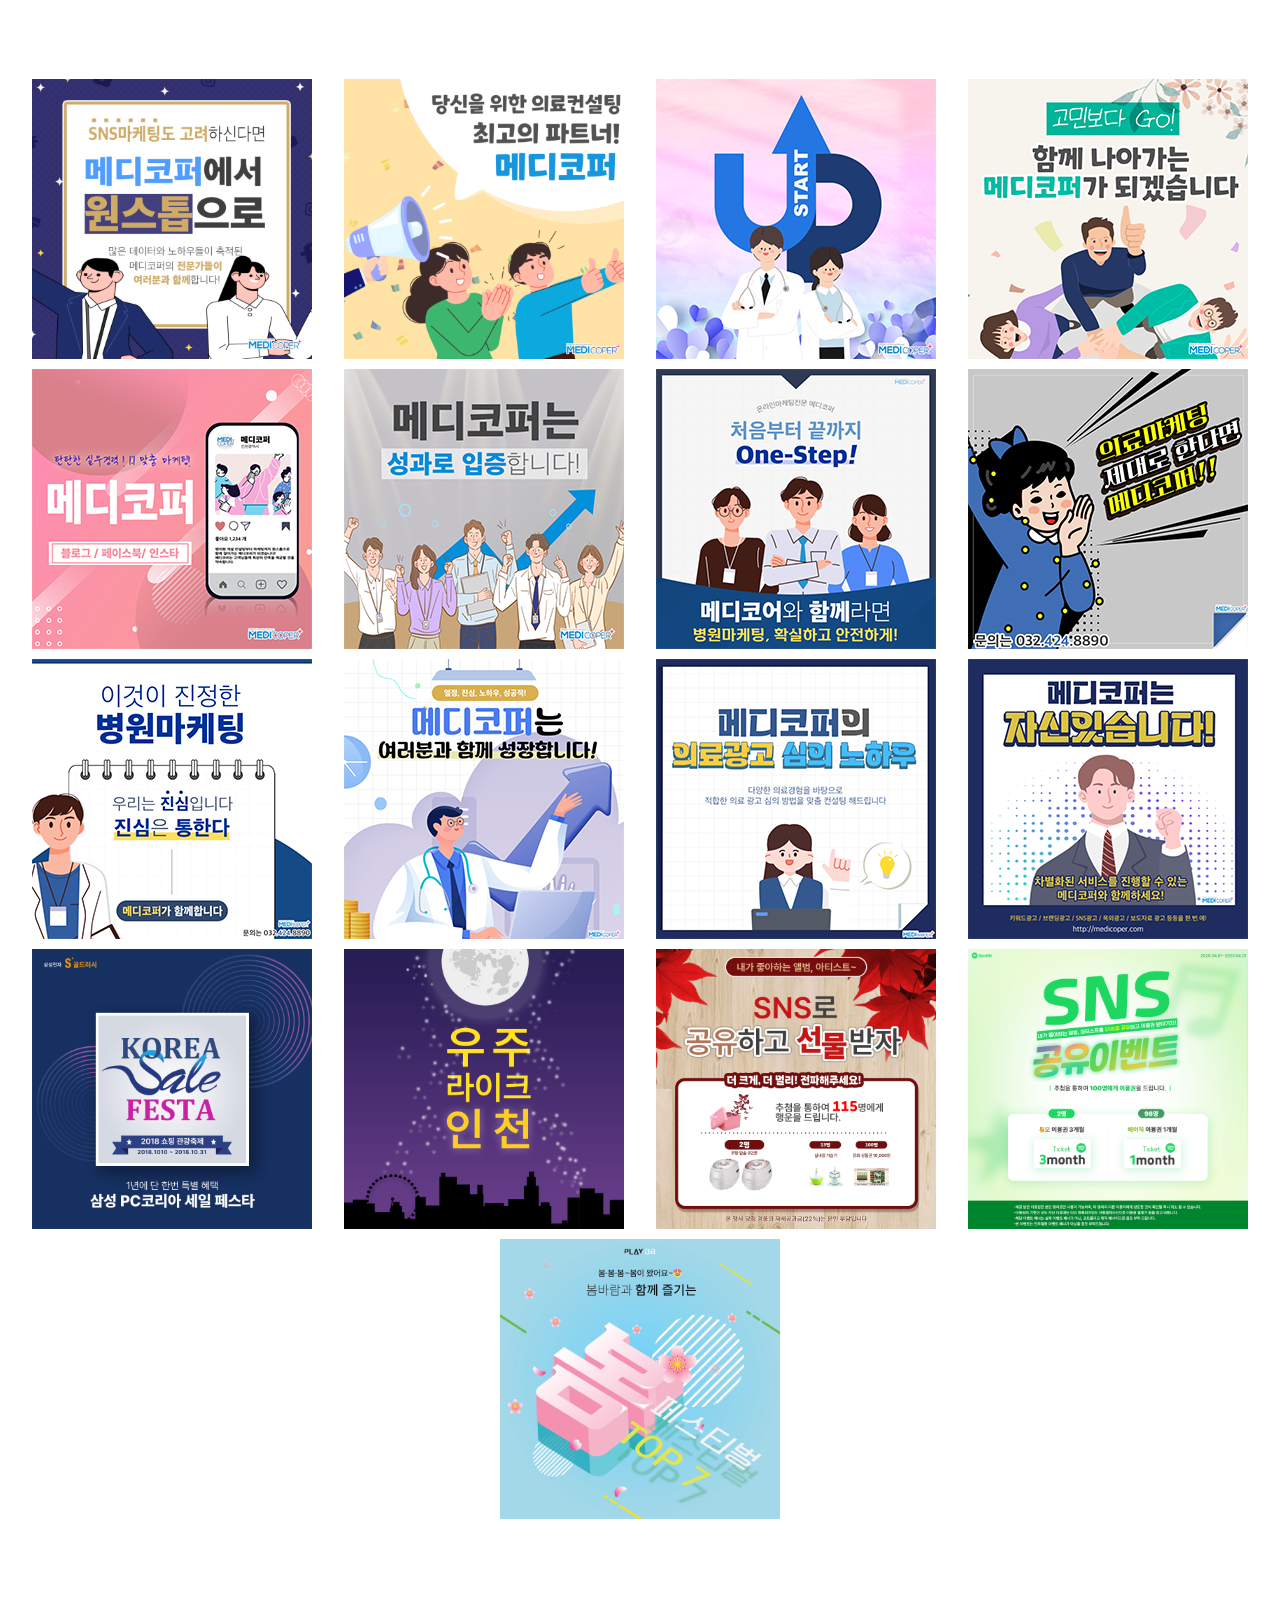
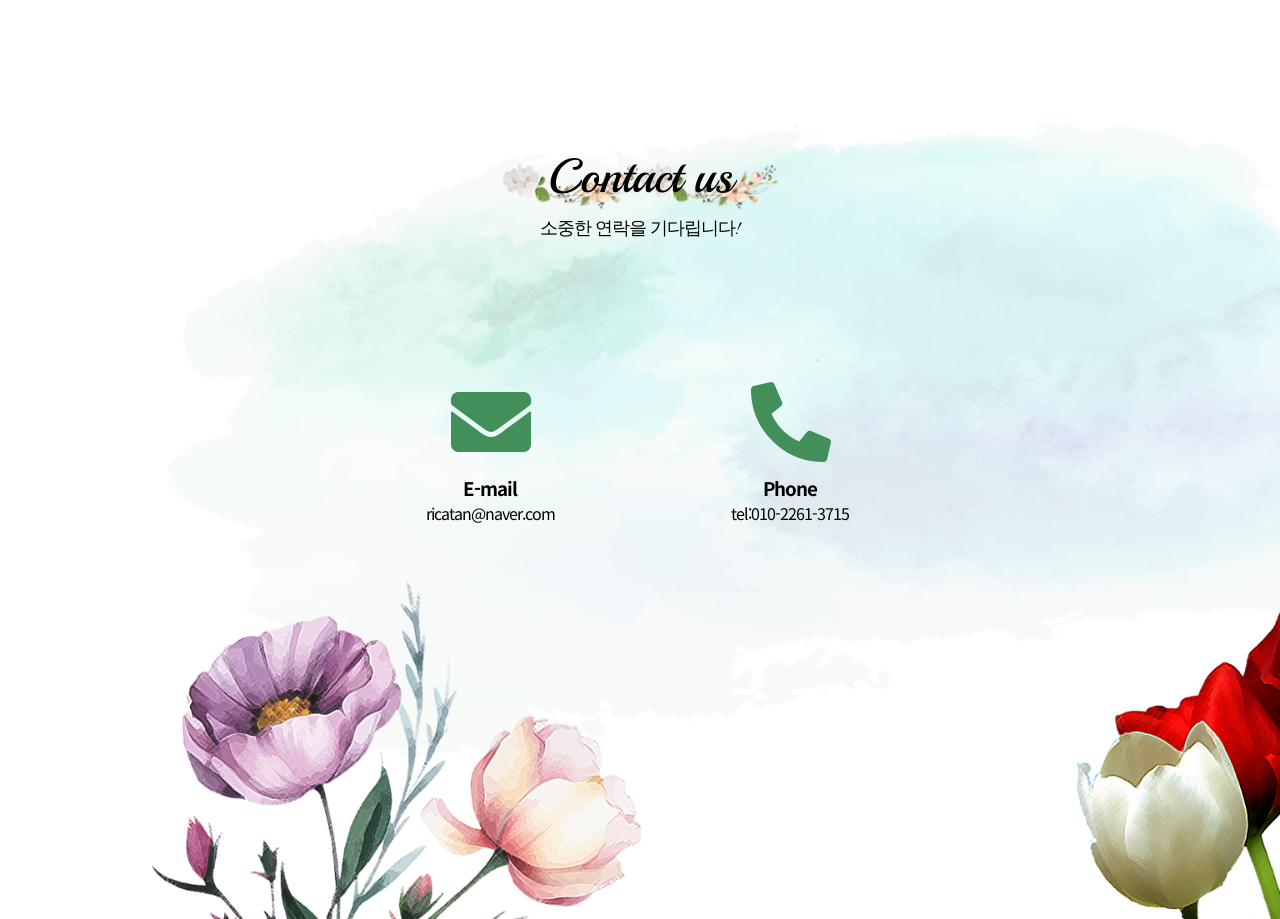
==== commit e080535a: "Add files via upload" ====
--- a/index.html
+++ b/index.html
@@ -133,7 +133,7 @@
 					<li>
 						<b>컨셉설명</b>
 						<span>기존 웹사이트는 한눈에 봐서는 홈페이지의 목적성을 빠로 알기 어려우며, 협업하고 있는 업체에서 제공해주는 웹 서비스내에서 
-							제한되어있는 부분이 많다보니, 답답하게 구현되었던 부분이 많았습니다.  때문에 좀 더 깔끔한 UI/UX로 개선한 디자인을 목표로 진행해보았습니다.  </span>					
+							제한되어있는 부분이 많다보니, 답답하게 구현되었던 부분이 많았다.  때문에 좀 더 깔끔한 UI/UX로 개선한 디자인을 목표로 진행해보았습니다.  </span>					
 					</li>					
 				</ul>
 				<a href="plan/hankook/index.html" target="_blank">리뉴얼 기획서</a>
@@ -185,7 +185,7 @@
 				<ul>
 					<li>
 						<b>사이트명</b>
-						<span>일루전라이브(작업중)</span>
+						<span>누들푸들 (반응형)</span>
 					</li>
 					<li>
 						<b>제작기간</b>
@@ -193,17 +193,15 @@
 					</li>
 					<li>
 						<b>제작물</b>
-						<span>메인페이지</span>
+						<span>메인페이지와 서브페이지(레시피, 푸드매거진, 프랜즈, 리뷰)</span>
 					</li>
 					<li>
 						<b>컨셉</b>
-						<span>심플한, 깔끔한</span>
+						<span>모던한, 선선한</span>
 					</li>
 					<li>
 						<b>컨셉설명</b>
-						<span>기존 웹사이트는 브랜드 정체성과 정보 구조가 불명확하여 사용자 경험이 저해되었습니다.
-						이에 따라 공식 색상을 중심으로 UI/UX를 재정비하고, 캐릭터성과 콘텐츠 전달력을 높이는 방향으로 리디자인을 진행합니다.
-						트렌디하고 직관적인 구조를 통해 팬덤과의 연결성을 강화하고, 반응형·글로벌 대응까지 고려한 설계를 목표로 합니다. </span>
+						<span>기존 웹사이트는 플래쉬를 이용한 사이트로 좁은 여백에 정보의 중요도가 구분되지 않았습니다. 때문에, 정보의 중요도를 나누고 여백을 주어 정보에 집중 할 수 있도록 메인페이지를 구성하였습니다.</span>
 					</li>
 				</ul>
 				<a href="plan/hankook/index.html" target="_blank">리뉴얼 기획서</a>
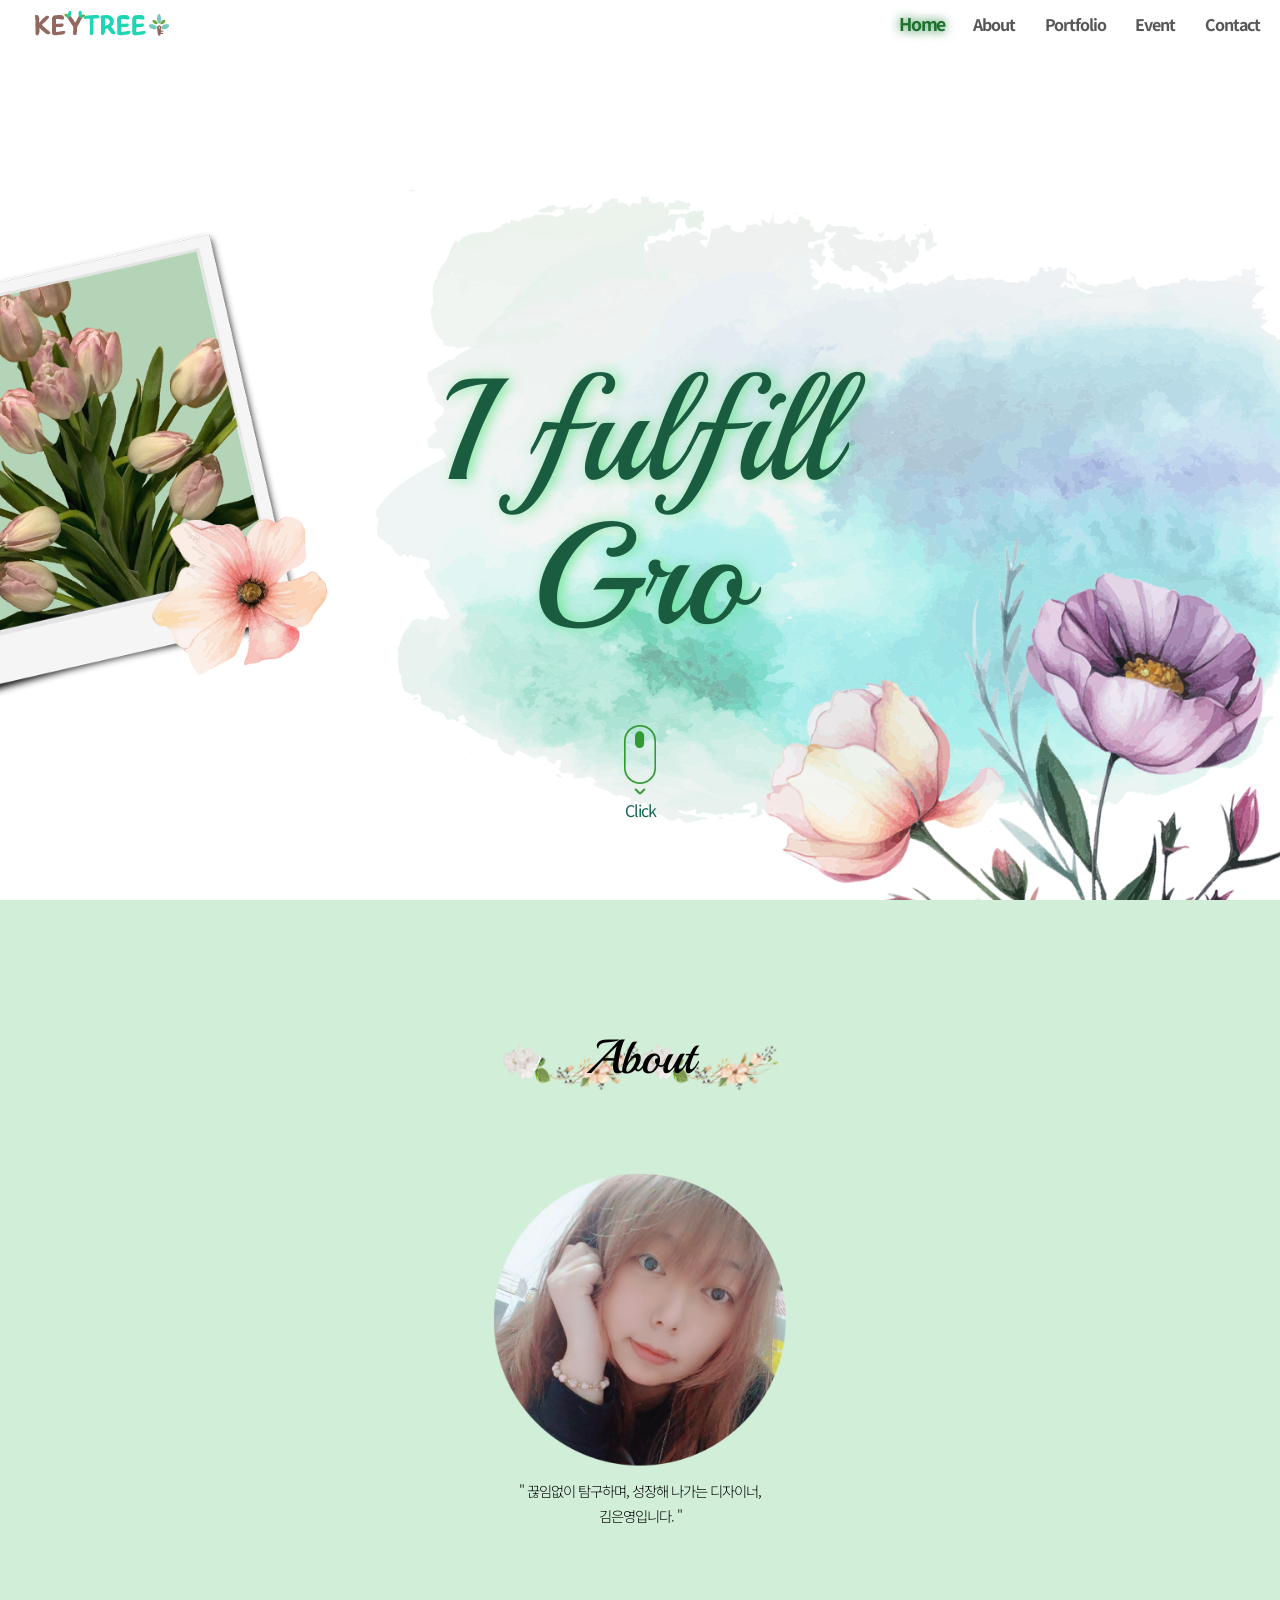
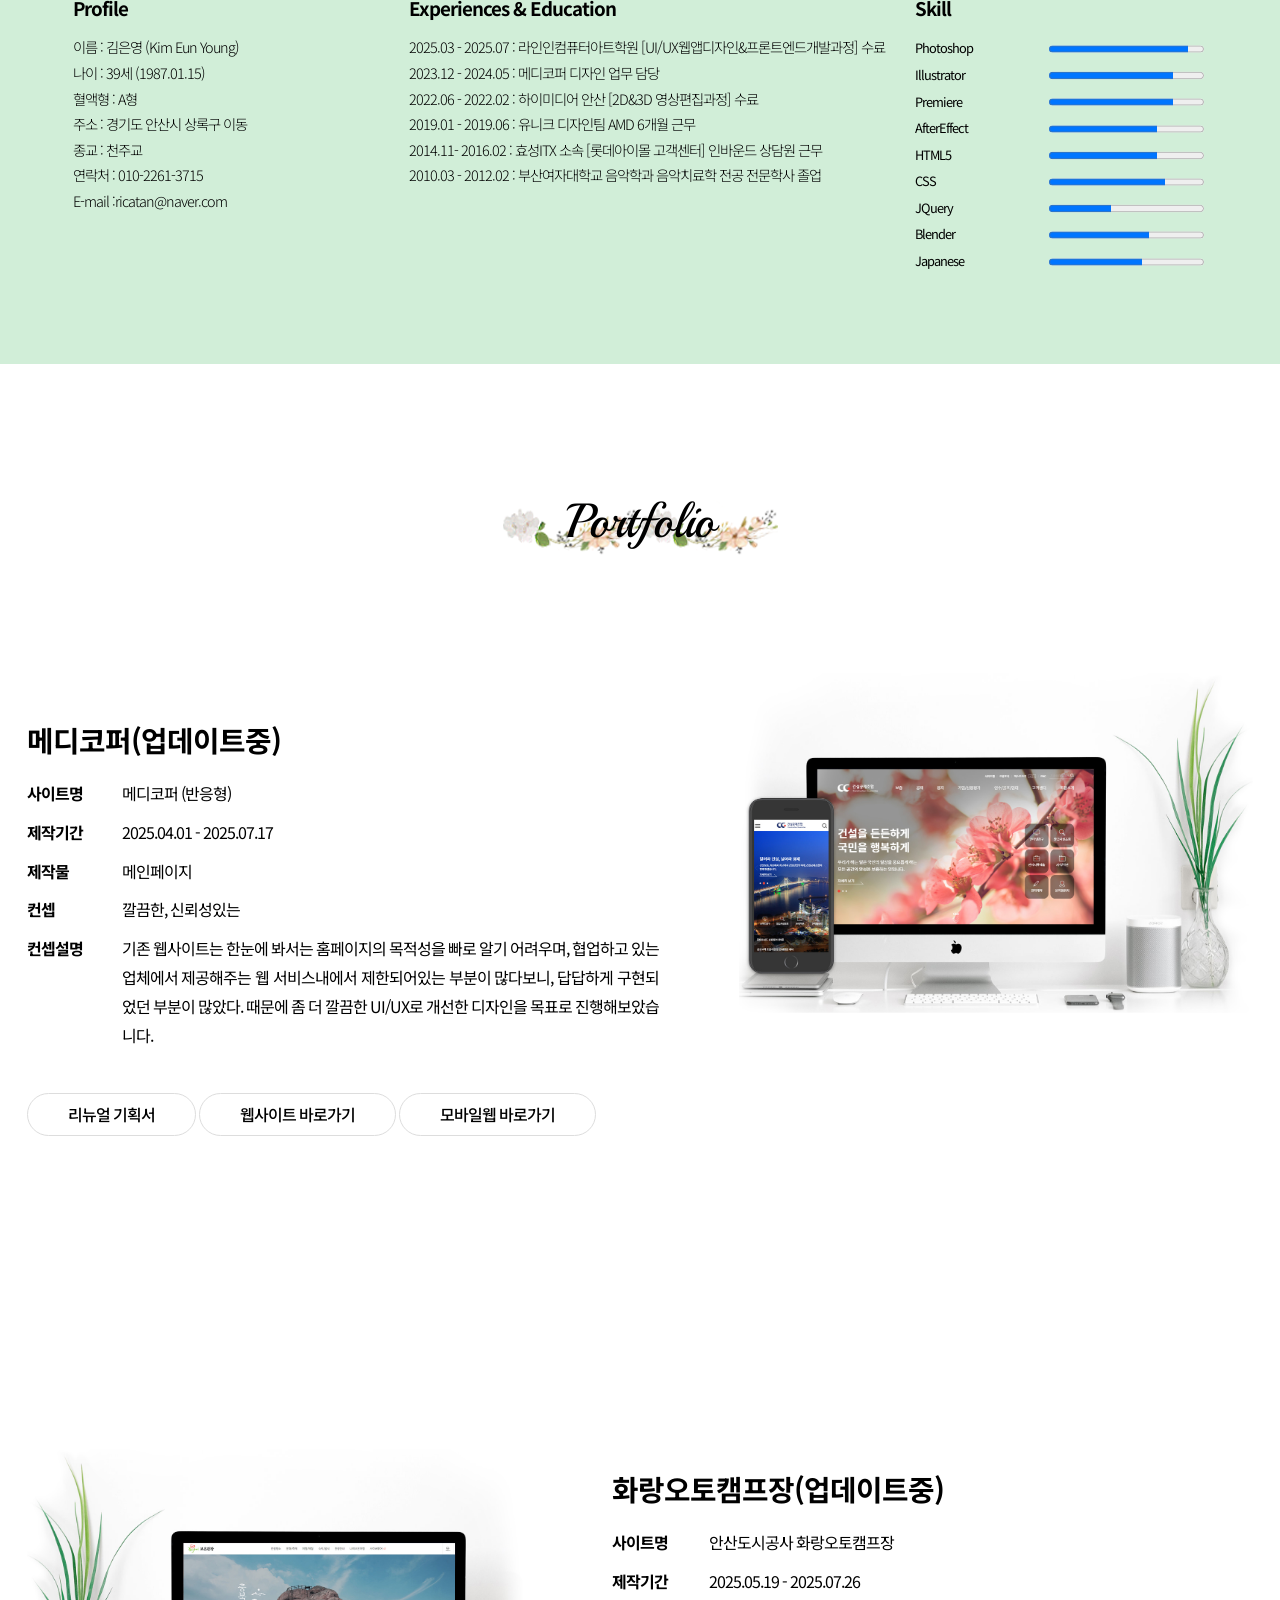
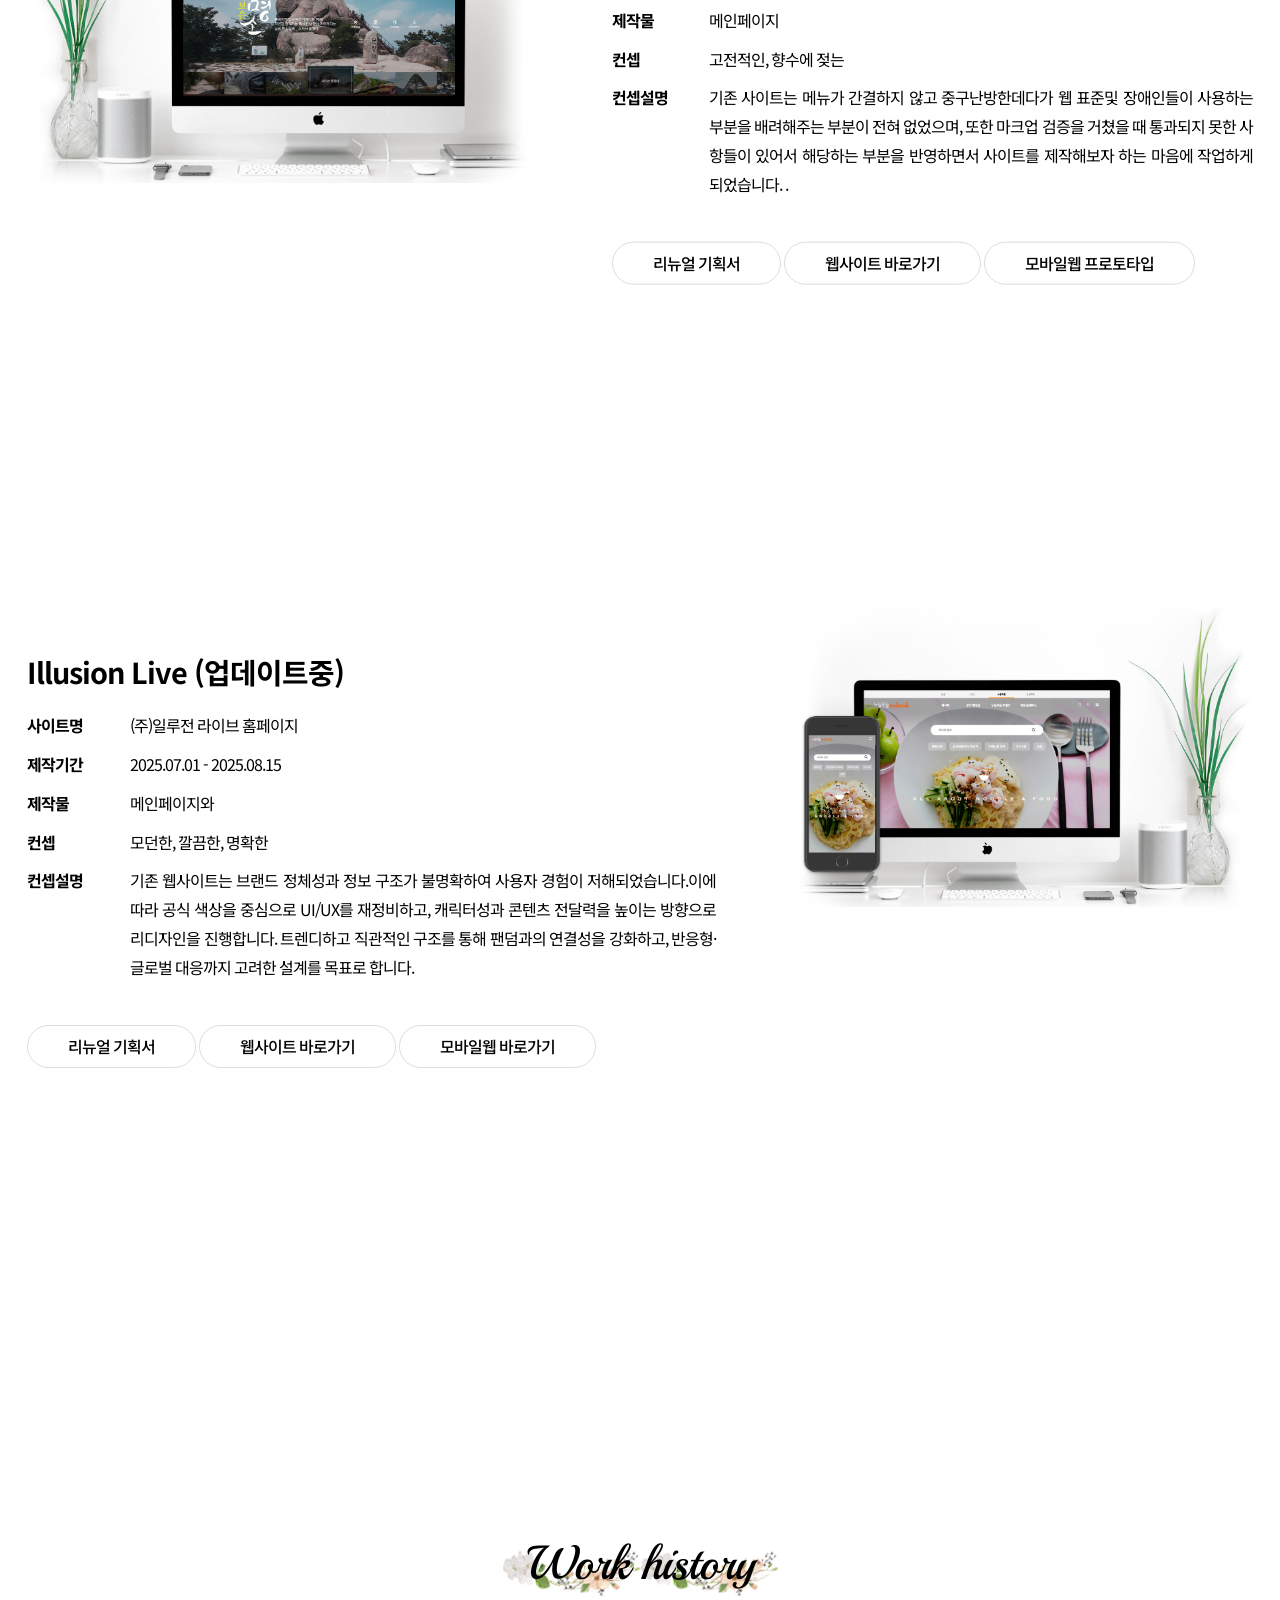
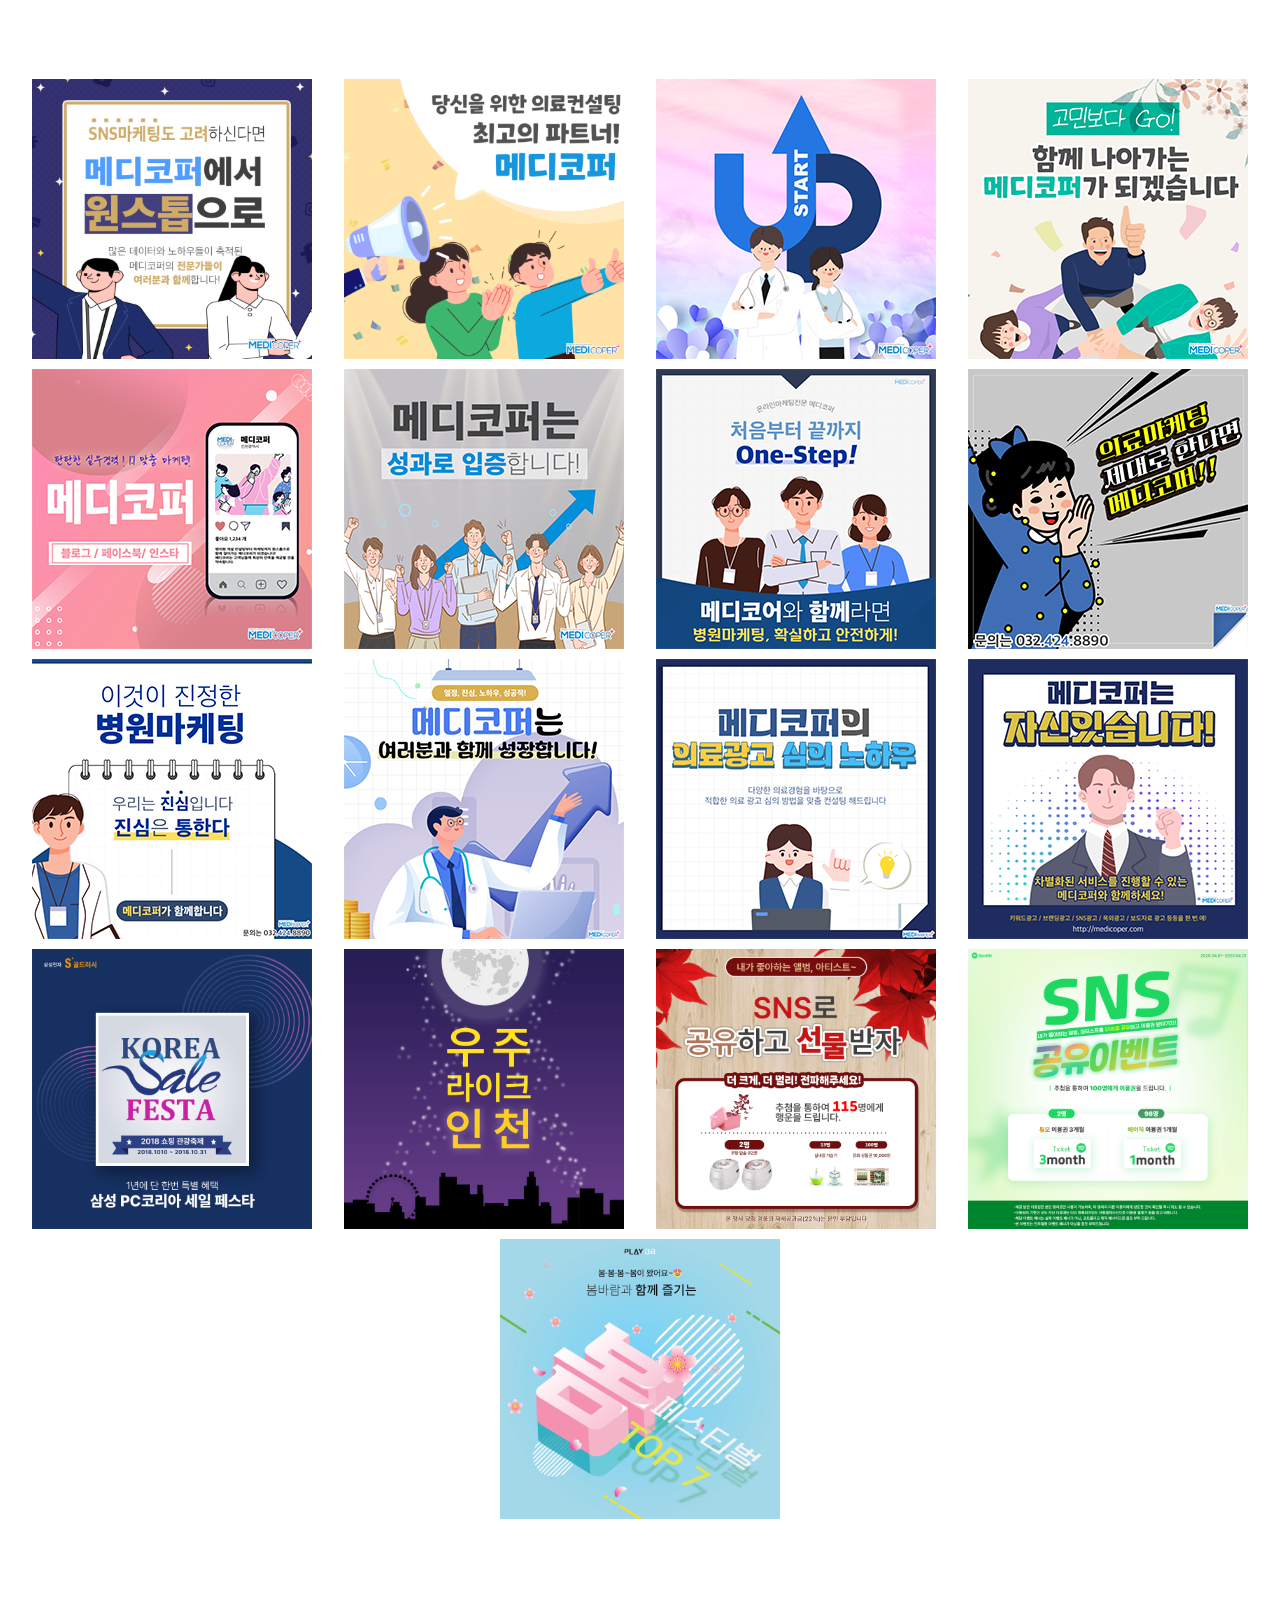
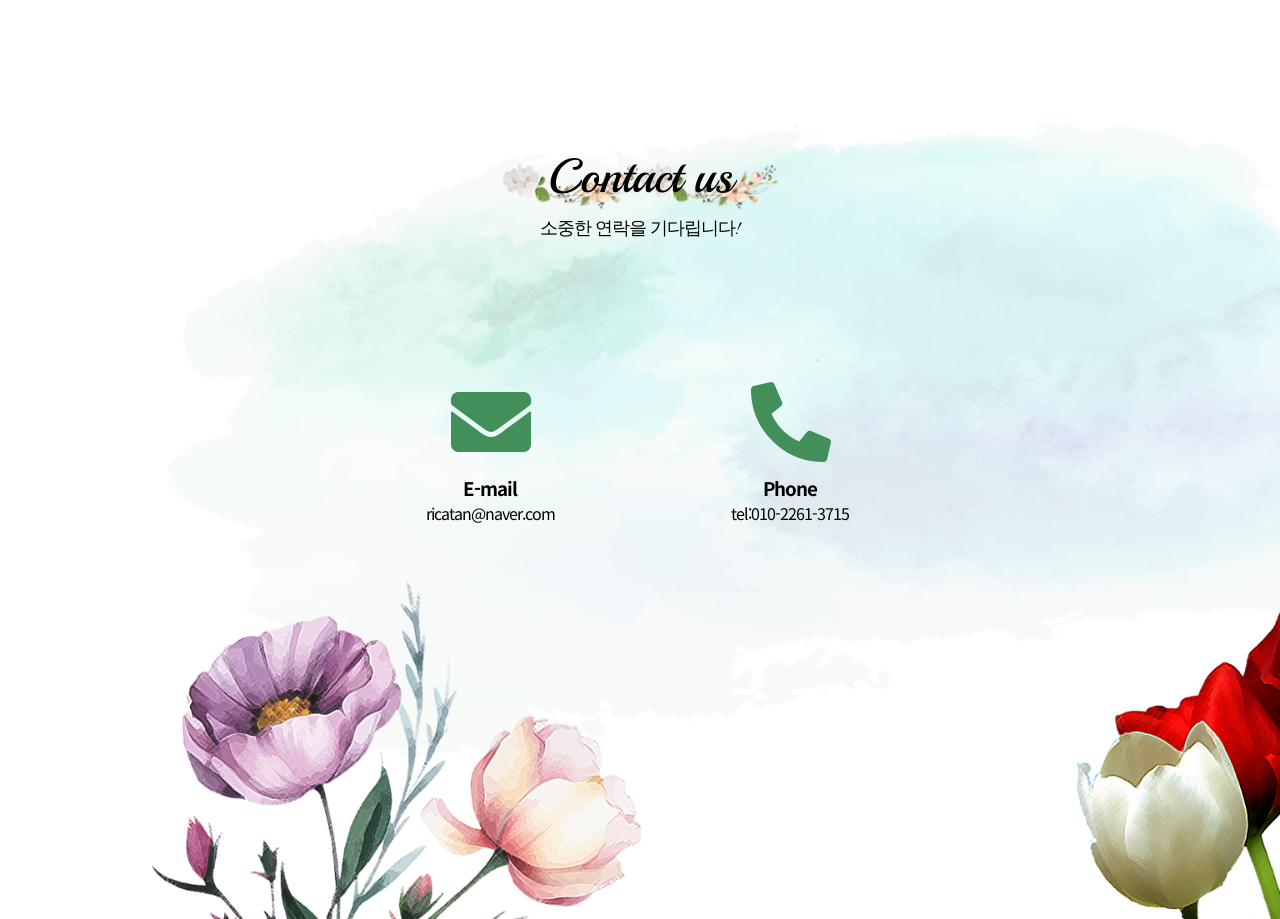
==== commit 0255708a: "Add files via upload" ====
--- a/index.html
+++ b/index.html
@@ -141,12 +141,12 @@
 				<a href="site/perfume/index.html" onclick="window.open(this.href, 'win1', 'top=10, left=100 , width=414, height=740, toolbar=no, scrollbars=no, resizable=yes'); return false;"   onkeypress="this.onclick()">모바일웹 바로가기</a>
 			</div>
 			<div class="right">
-				<img src="images/portfolio-1.jpg" alt="포트폴리오 리움">
+				<img src="images/portfolio-1.jpg" alt="메디코퍼 홈페이지 작업중">
 			</div>			
 		</section>
 		<section id="port2">
 			<div class="left">
-				<img src="images/portfolio-2.jpg" alt="포트폴리오 보은관광">
+				<img src="images/portfolio-2.jpg" alt="화랑오토캠프장 작업중">
 			</div>
 			<div class="right">
 				<h3>화랑오토캠프장(업데이트중)</h3>
@@ -181,27 +181,28 @@
 		</section>
 		<section id="port3">
 			<div class="left">
-				<h3>Noodle Foodle</h3>
+				<h3>Illusion Live (업데이트중)</h3>
 				<ul>
 					<li>
 						<b>사이트명</b>
-						<span>누들푸들 (반응형)</span>
+						<span>(주)일루전 라이브 홈페이지</span>
 					</li>
 					<li>
 						<b>제작기간</b>
-						<span>2025.07.29 - 2025.08.16</span>
+						<span>2025.07.01 - 2025.08.15</span>
 					</li>
 					<li>
 						<b>제작물</b>
-						<span>메인페이지와 서브페이지(레시피, 푸드매거진, 프랜즈, 리뷰)</span>
+						<span>메인페이지와 </span>
 					</li>
 					<li>
 						<b>컨셉</b>
-						<span>모던한, 선선한</span>
+						<span>모던한, 깔끔한, 명확한</span>
 					</li>
 					<li>
 						<b>컨셉설명</b>
-						<span>기존 웹사이트는 플래쉬를 이용한 사이트로 좁은 여백에 정보의 중요도가 구분되지 않았습니다. 때문에, 정보의 중요도를 나누고 여백을 주어 정보에 집중 할 수 있도록 메인페이지를 구성하였습니다.</span>
+						<span>기존 웹사이트는 브랜드 정체성과 정보 구조가 불명확하여 사용자 경험이 저해되었습니다.이에 따라 공식 색상을 중심으로 UI/UX를 재정비하고, 캐릭터성과 콘텐츠 전달력을 높이는 방향으로 리디자인을 진행합니다.
+						트렌디하고 직관적인 구조를 통해 팬덤과의 연결성을 강화하고, 반응형·글로벌 대응까지 고려한 설계를 목표로 합니다.</span>
 					</li>
 				</ul>
 				<a href="plan/hankook/index.html" target="_blank">리뉴얼 기획서</a>
@@ -209,7 +210,7 @@
 				<a href="site/fashion/index.html" onclick="window.open(this.href, 'win1', 'top=10, left=100 , width=414, height=740, toolbar=yes, scrollbars=no, resizable=yes'); return false;"   onkeypress="this.onclick()">모바일웹 바로가기</a>
 			</div>
 			<div class="right">
-				<img src="images/portfolio-3.jpg" alt="포트폴리오 태영건설">
+				<img src="images/portfolio-3.jpg" alt="일루전 라이브 홈페이지 작업중">
 			</div>
 		</section>
 	</div>
--- a/css/portfolio.css
+++ b/css/portfolio.css
@@ -55,9 +55,6 @@
 	color:rgb(87, 87, 87); margin-left:20pt;
 	display:inline-block;
 }
-/* #menu a:hover, #menu a.act {
-	color:rgb(65, 180, 100); text-shadow:0 0 10px rgb(65, 180, 100); transform:scale(1.1) translateY(-1px);
-} */
 
 /*헤더(배경이미지)*/
 #top {
@@ -238,16 +235,6 @@
 #port3.act div.left  {transform:scale(1);}
 #port3.act div.right {transform:scale(1);}
 
-/*네번째 포폴*/
-/* #port4 			{ 조만간 여기 채워넣을 것
-
-} */
-#port4 div.left {transform:translateX(-50vw);     transition:2s;}
-#port4 div.right{transform:translate(50vw, 20pt); transition:2s;}
-
-#port4.act div.left  {transform:translateX(0);}
-#port4.act div.right {transform:translate(0, 20pt);}
-
 
 /***** Event ****/
 #event {	
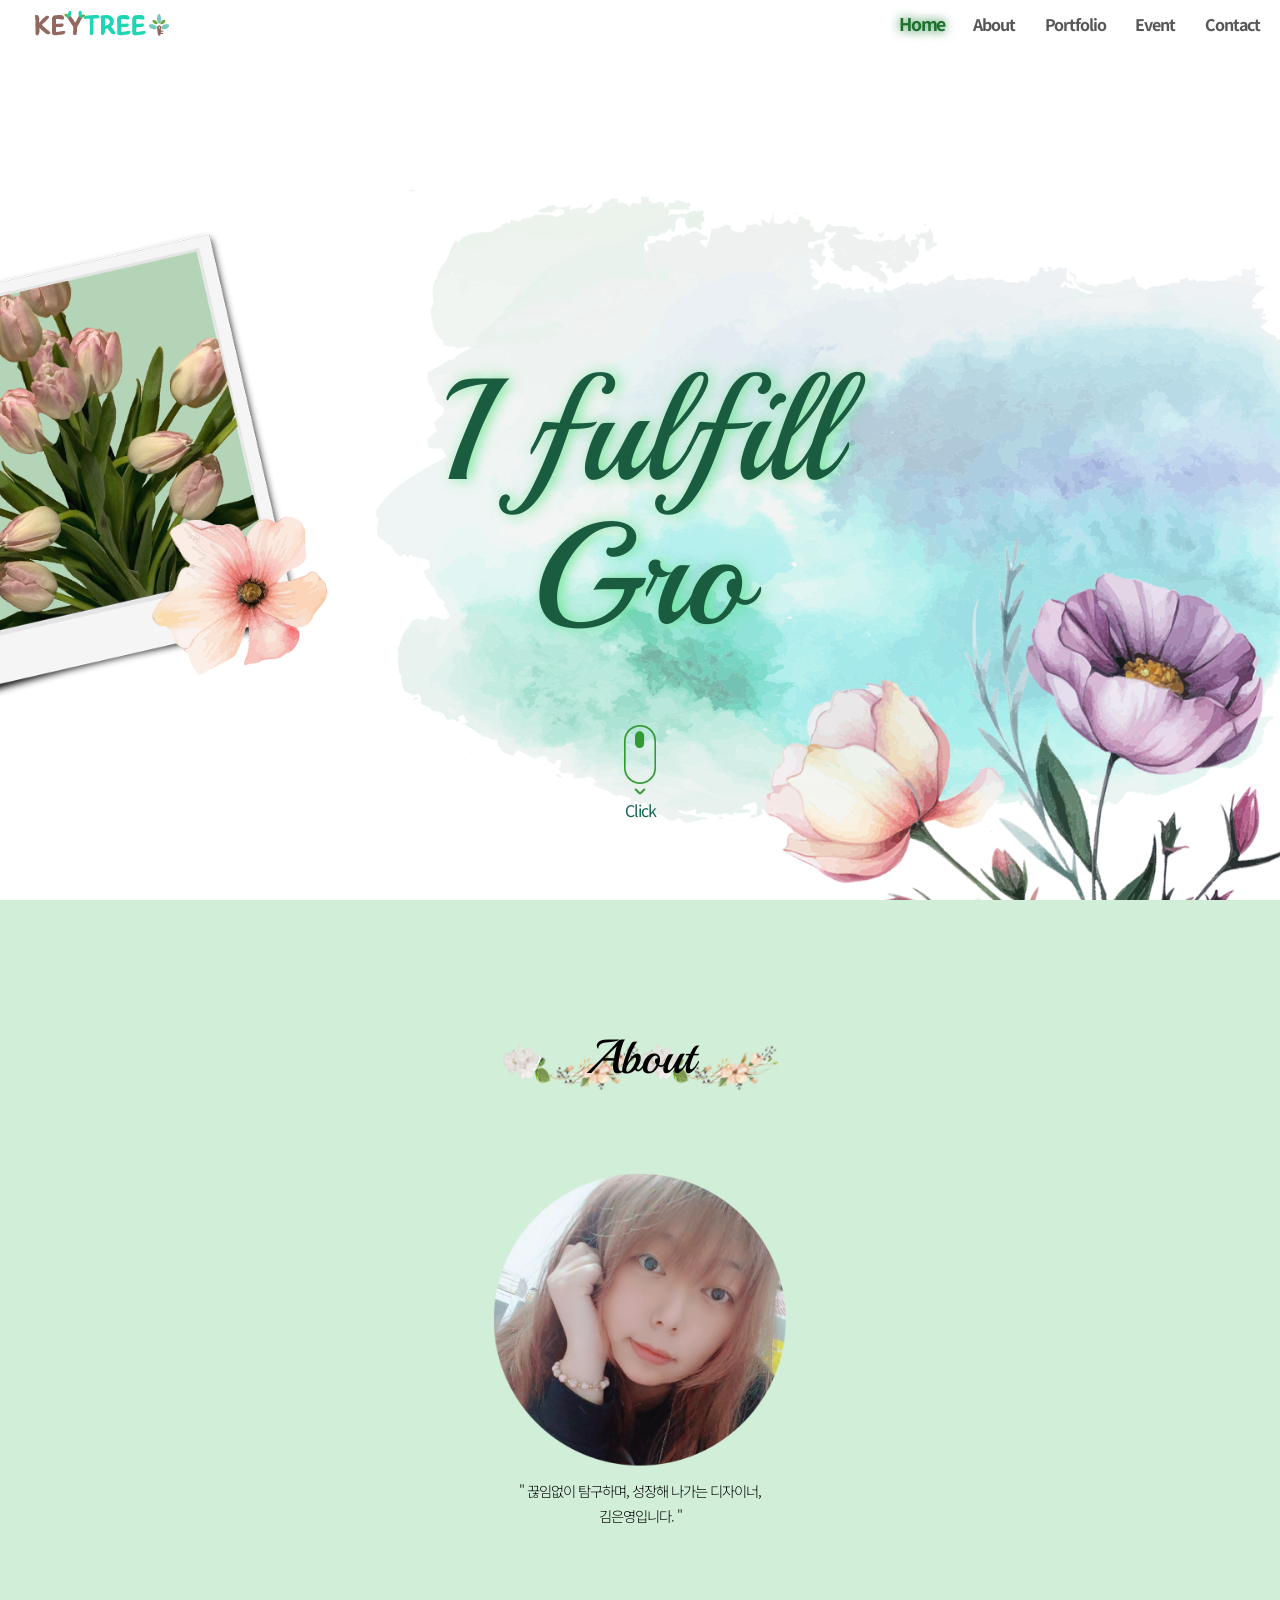
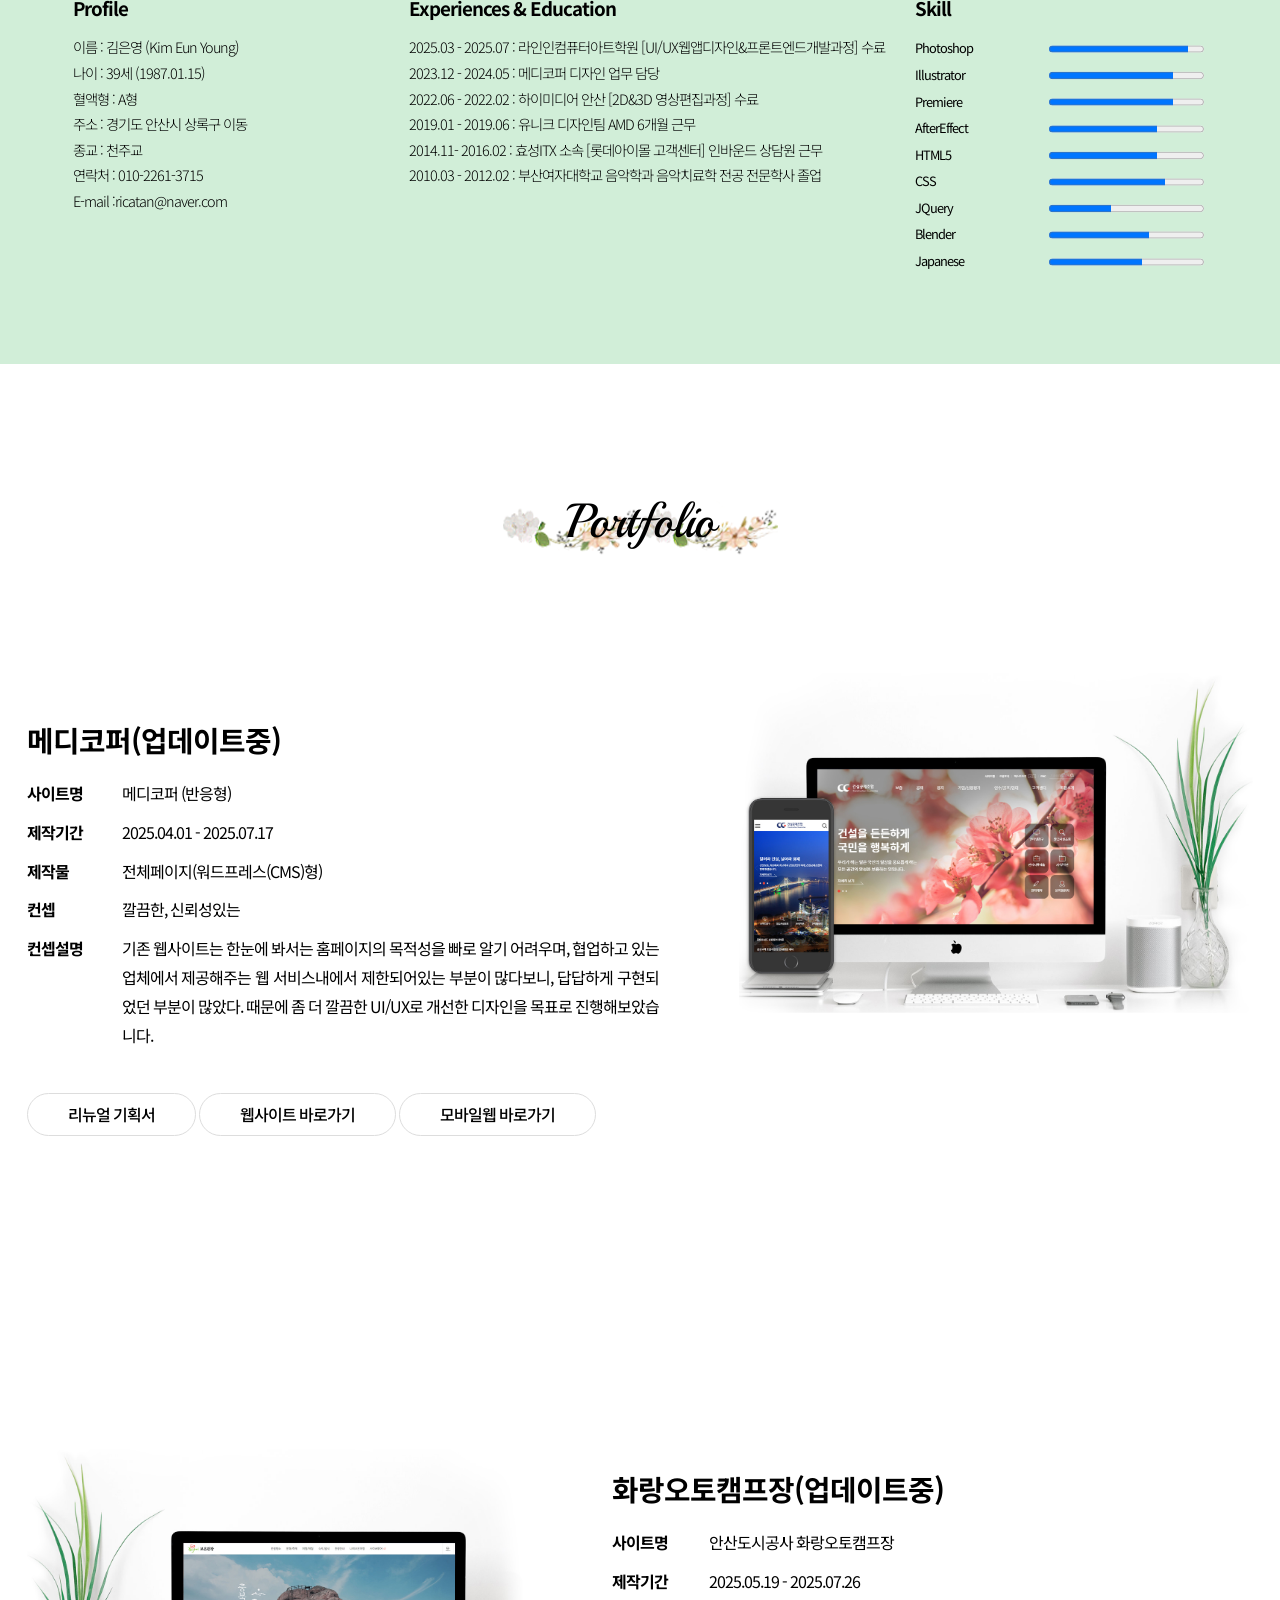
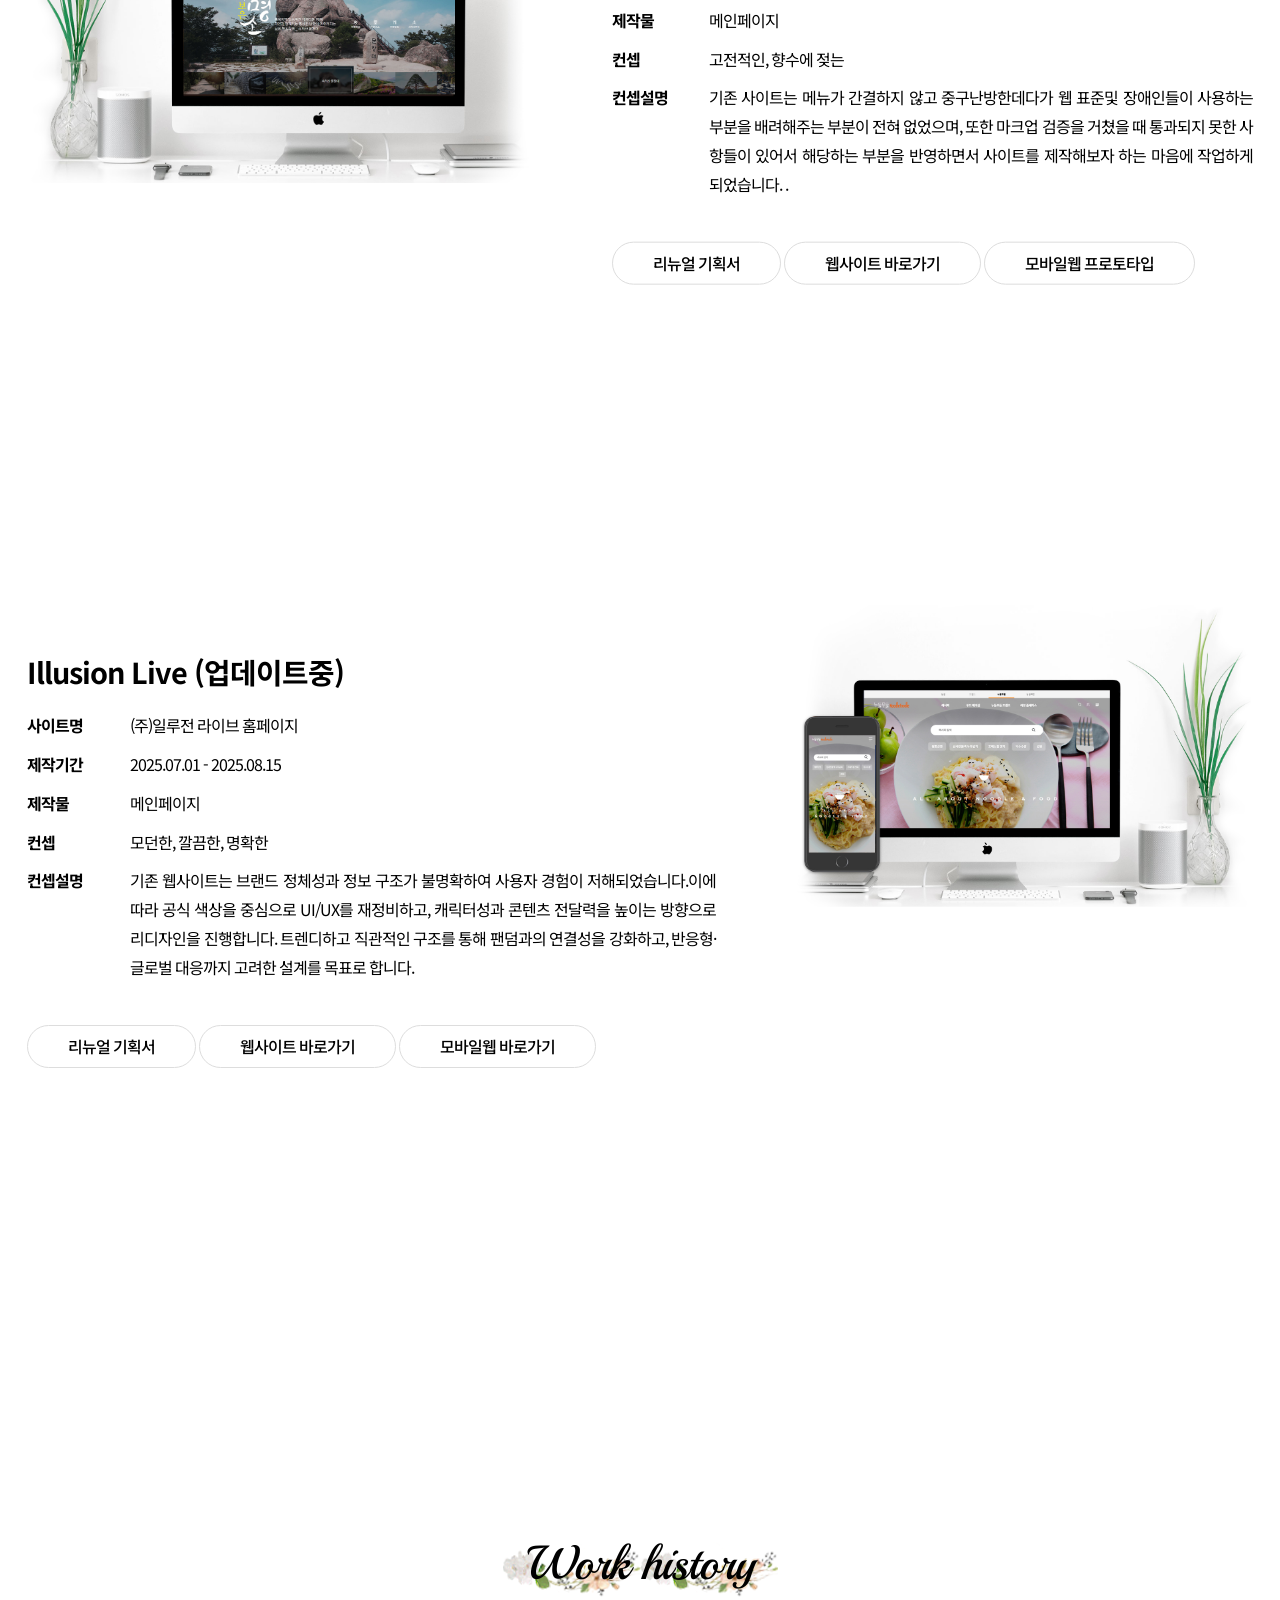
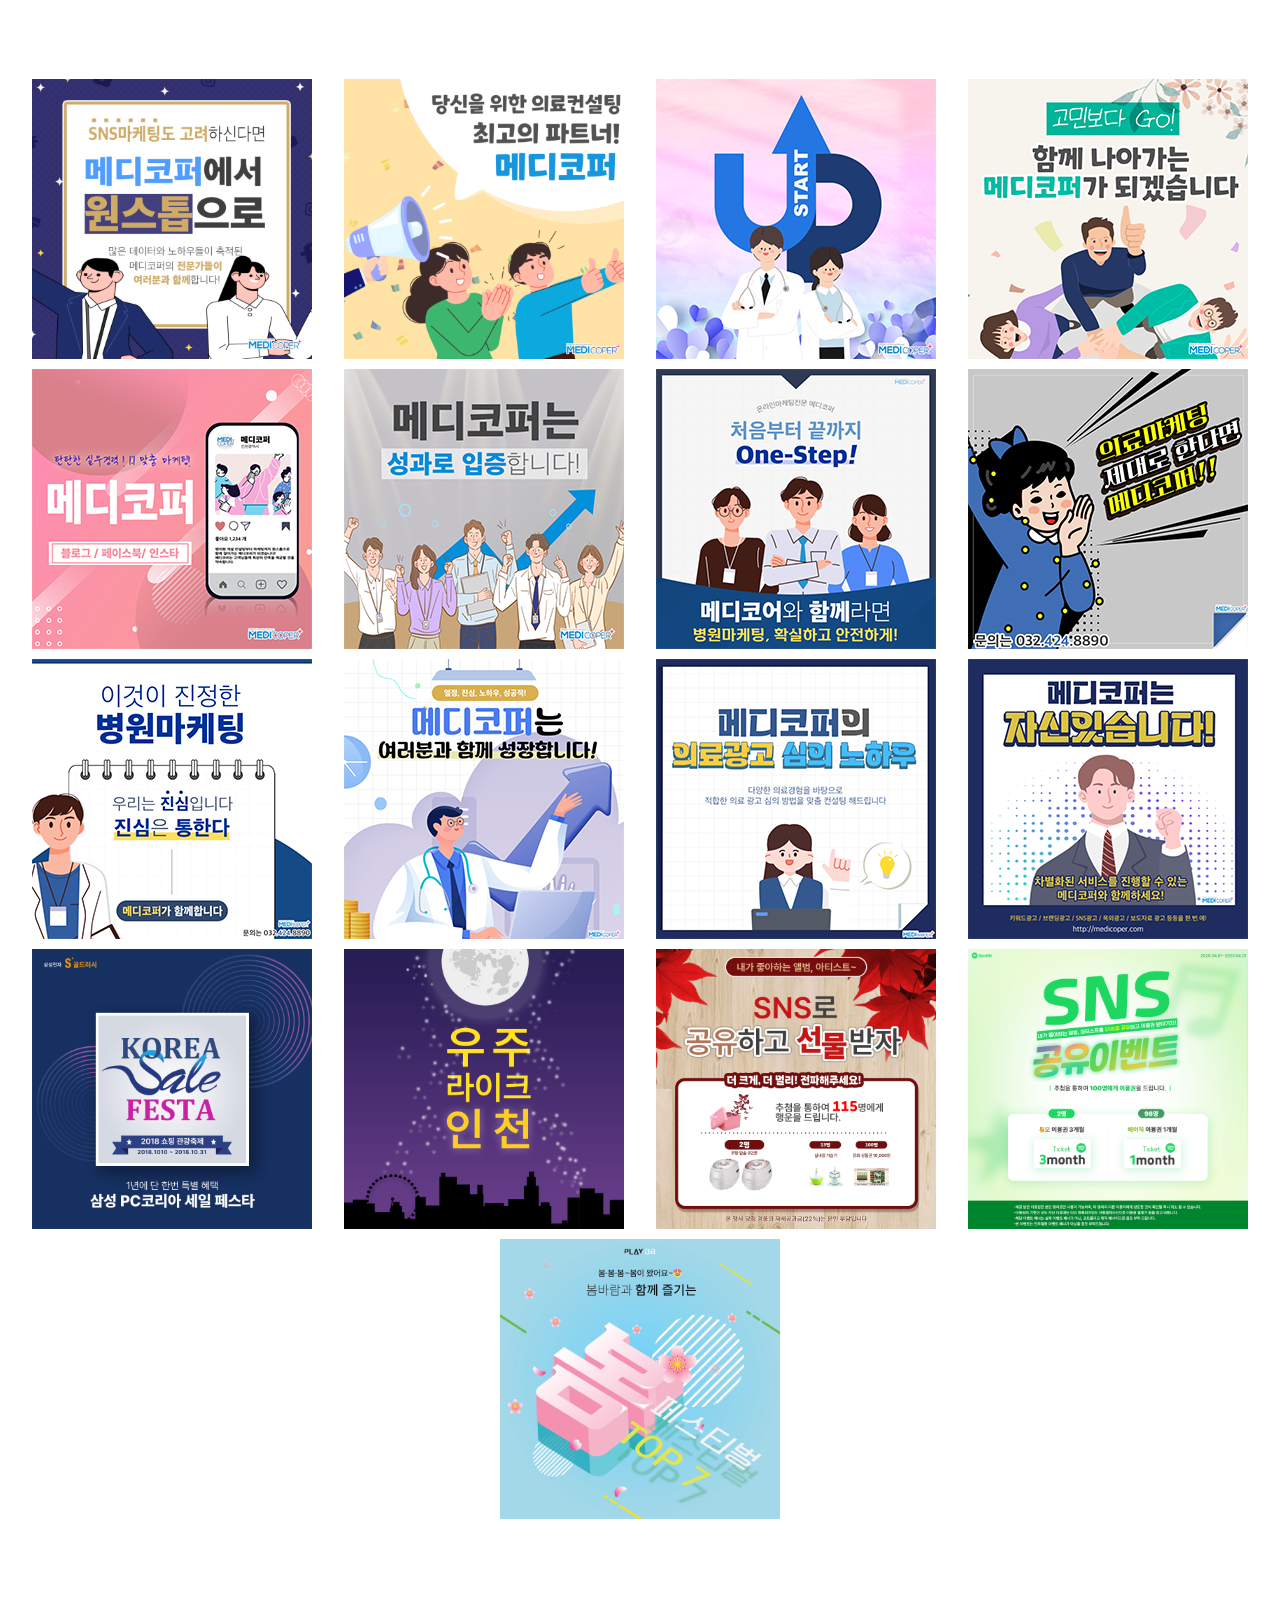
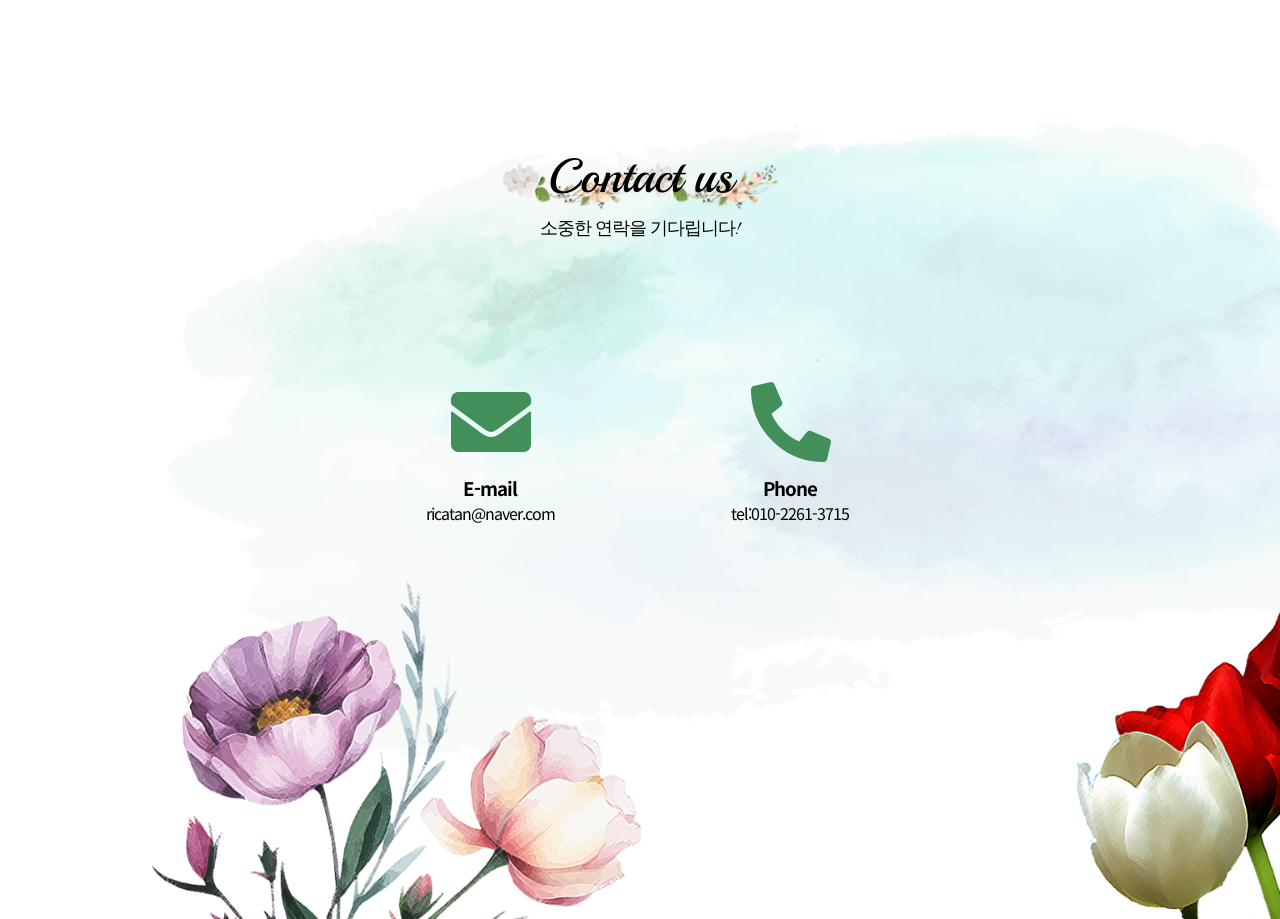
==== commit 3d3338f6: "Add files via upload" ====
--- a/index.html
+++ b/index.html
@@ -124,7 +124,7 @@
 					</li>
 					<li>
 						<b>제작물</b>
-						<span>메인페이지</span>
+						<span>전체페이지(워드프레스(CMS)형)</span>
 					</li>
 					<li>
 						<b>컨셉</b>
@@ -193,7 +193,7 @@
 					</li>
 					<li>
 						<b>제작물</b>
-						<span>메인페이지와 </span>
+						<span>메인페이지</span>
 					</li>
 					<li>
 						<b>컨셉</b>
